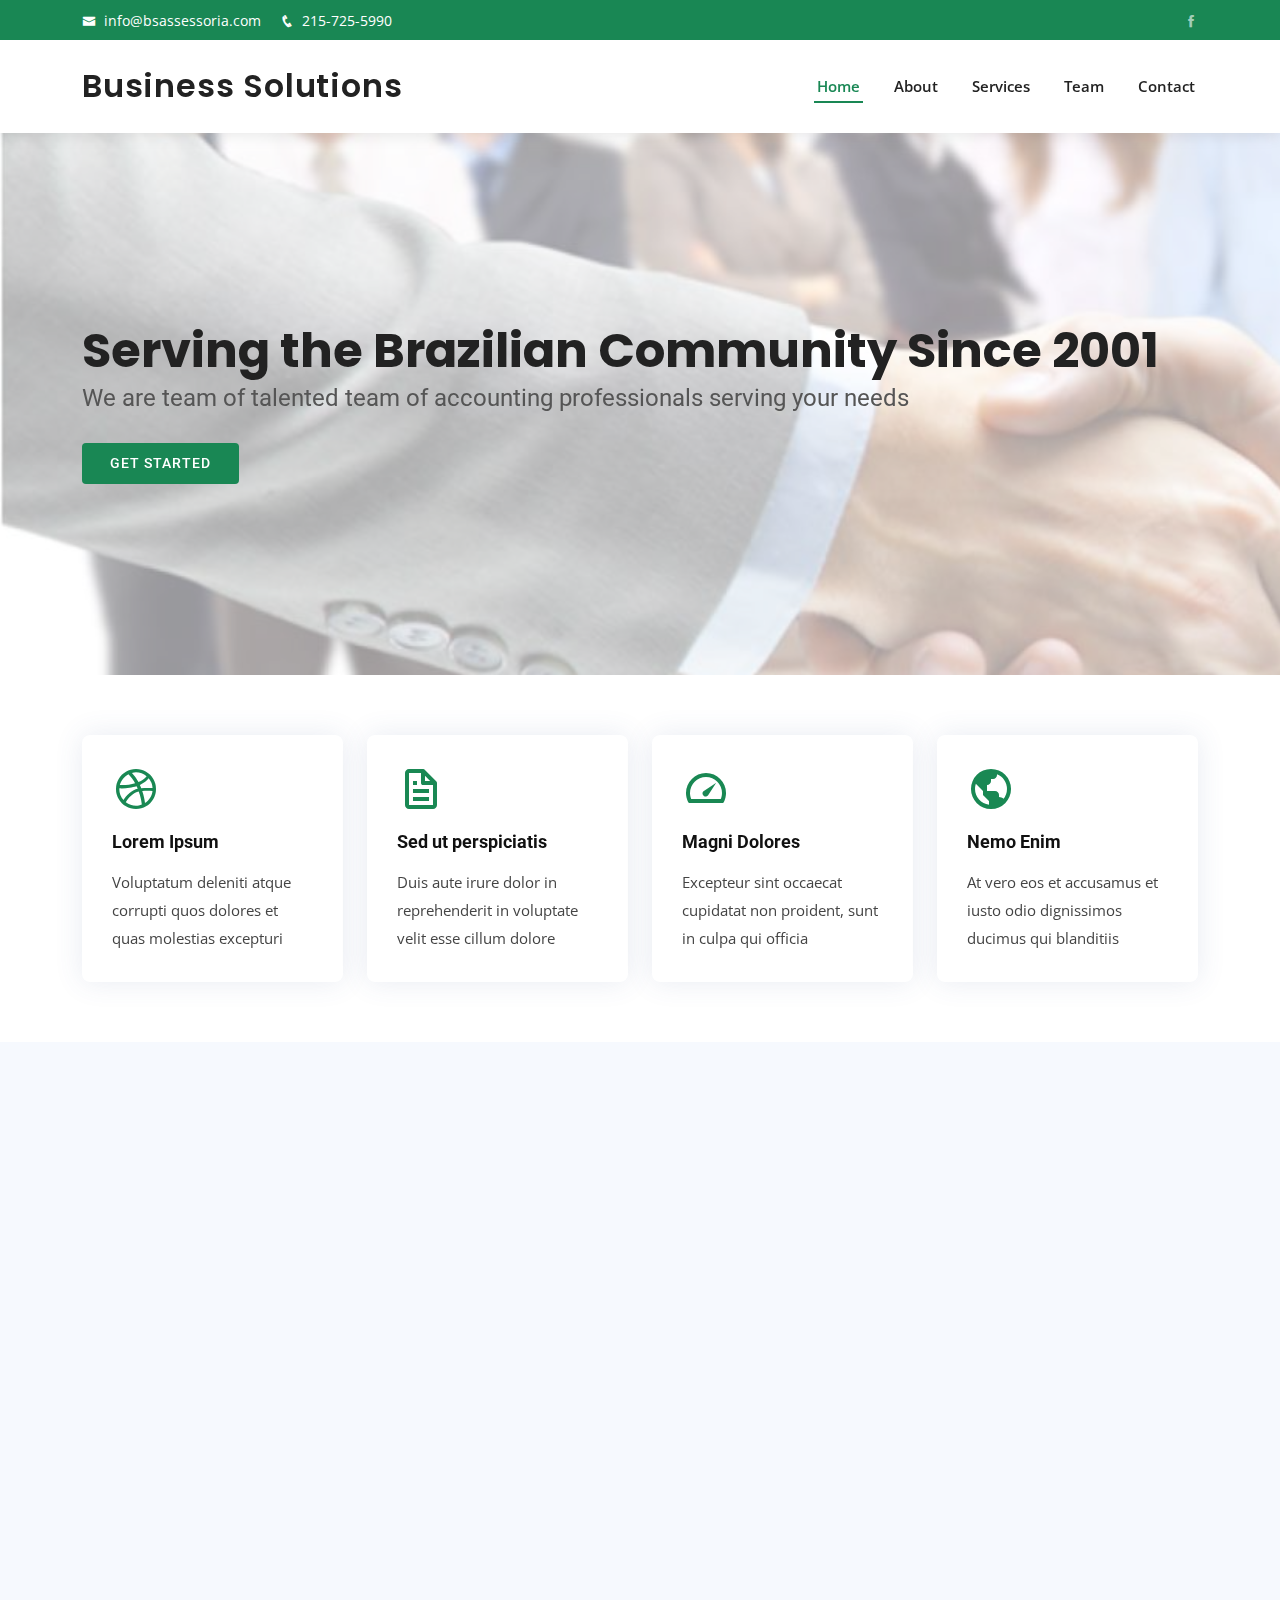
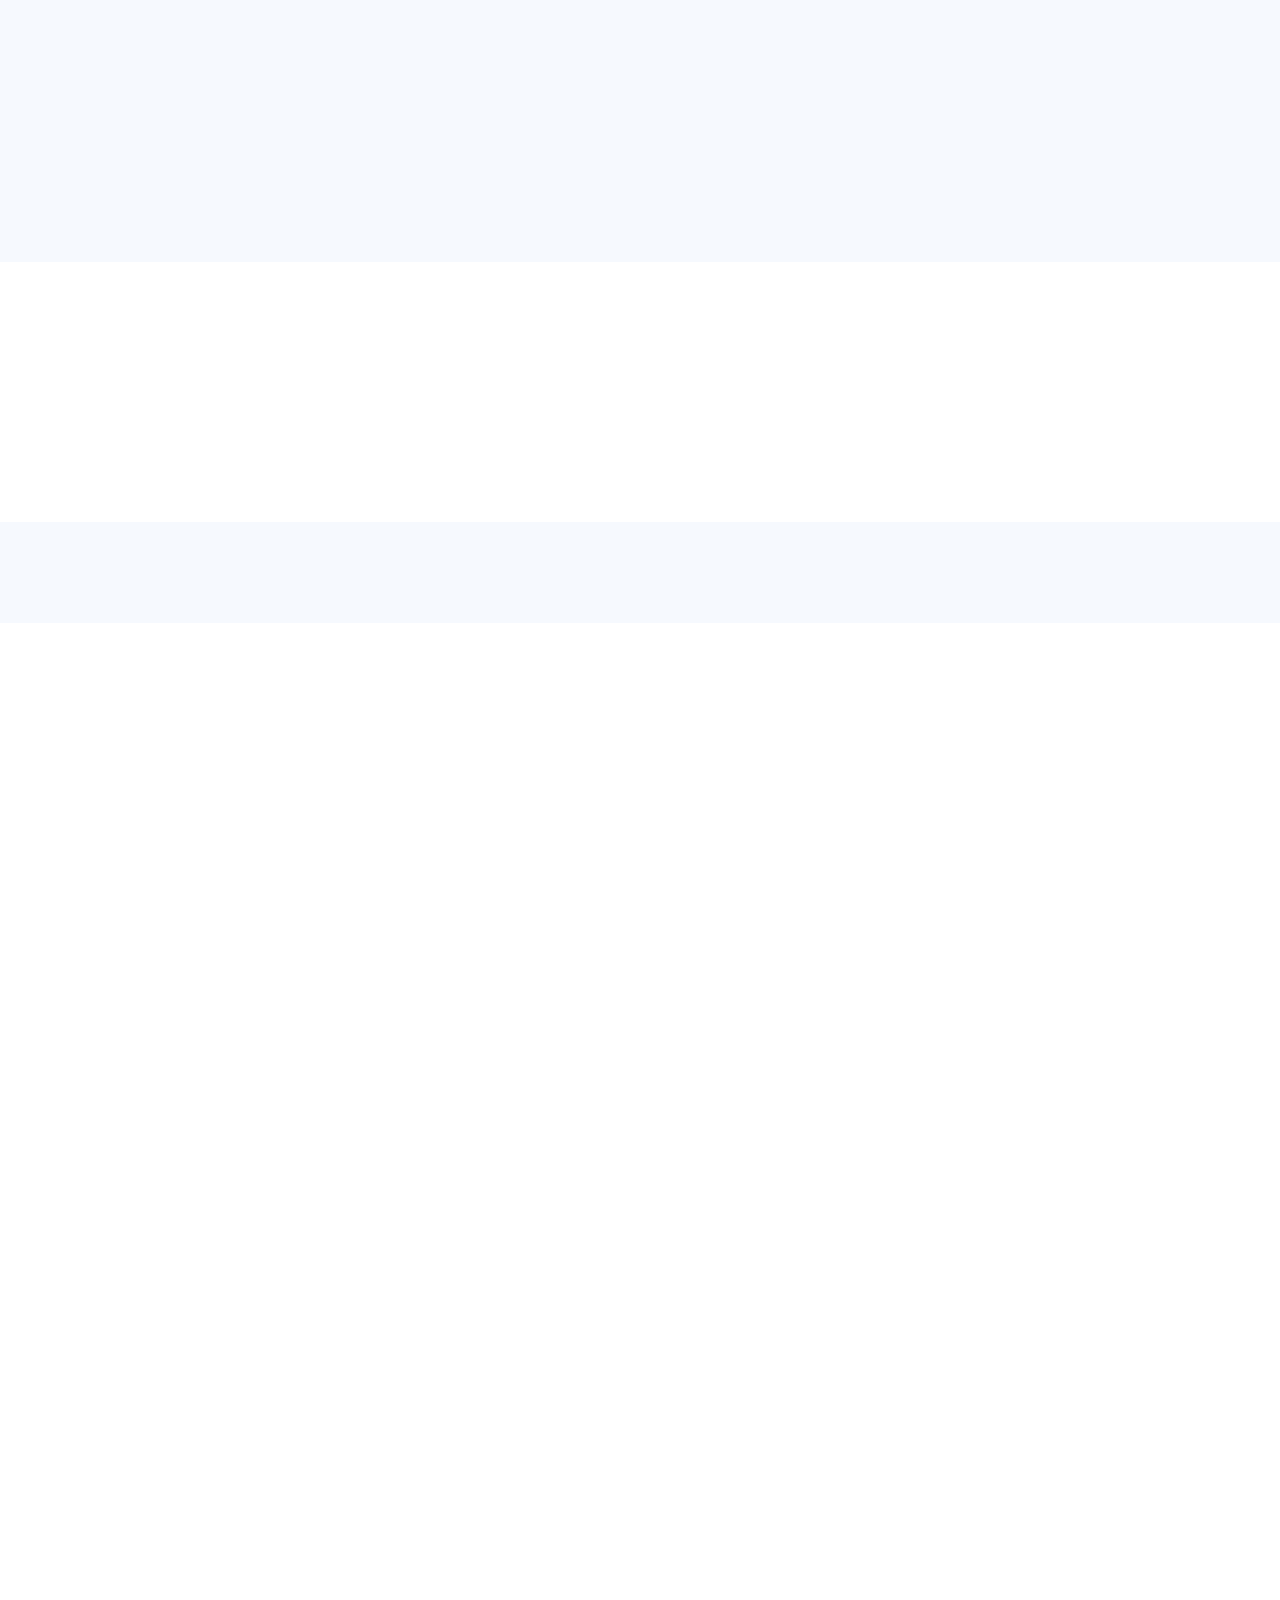
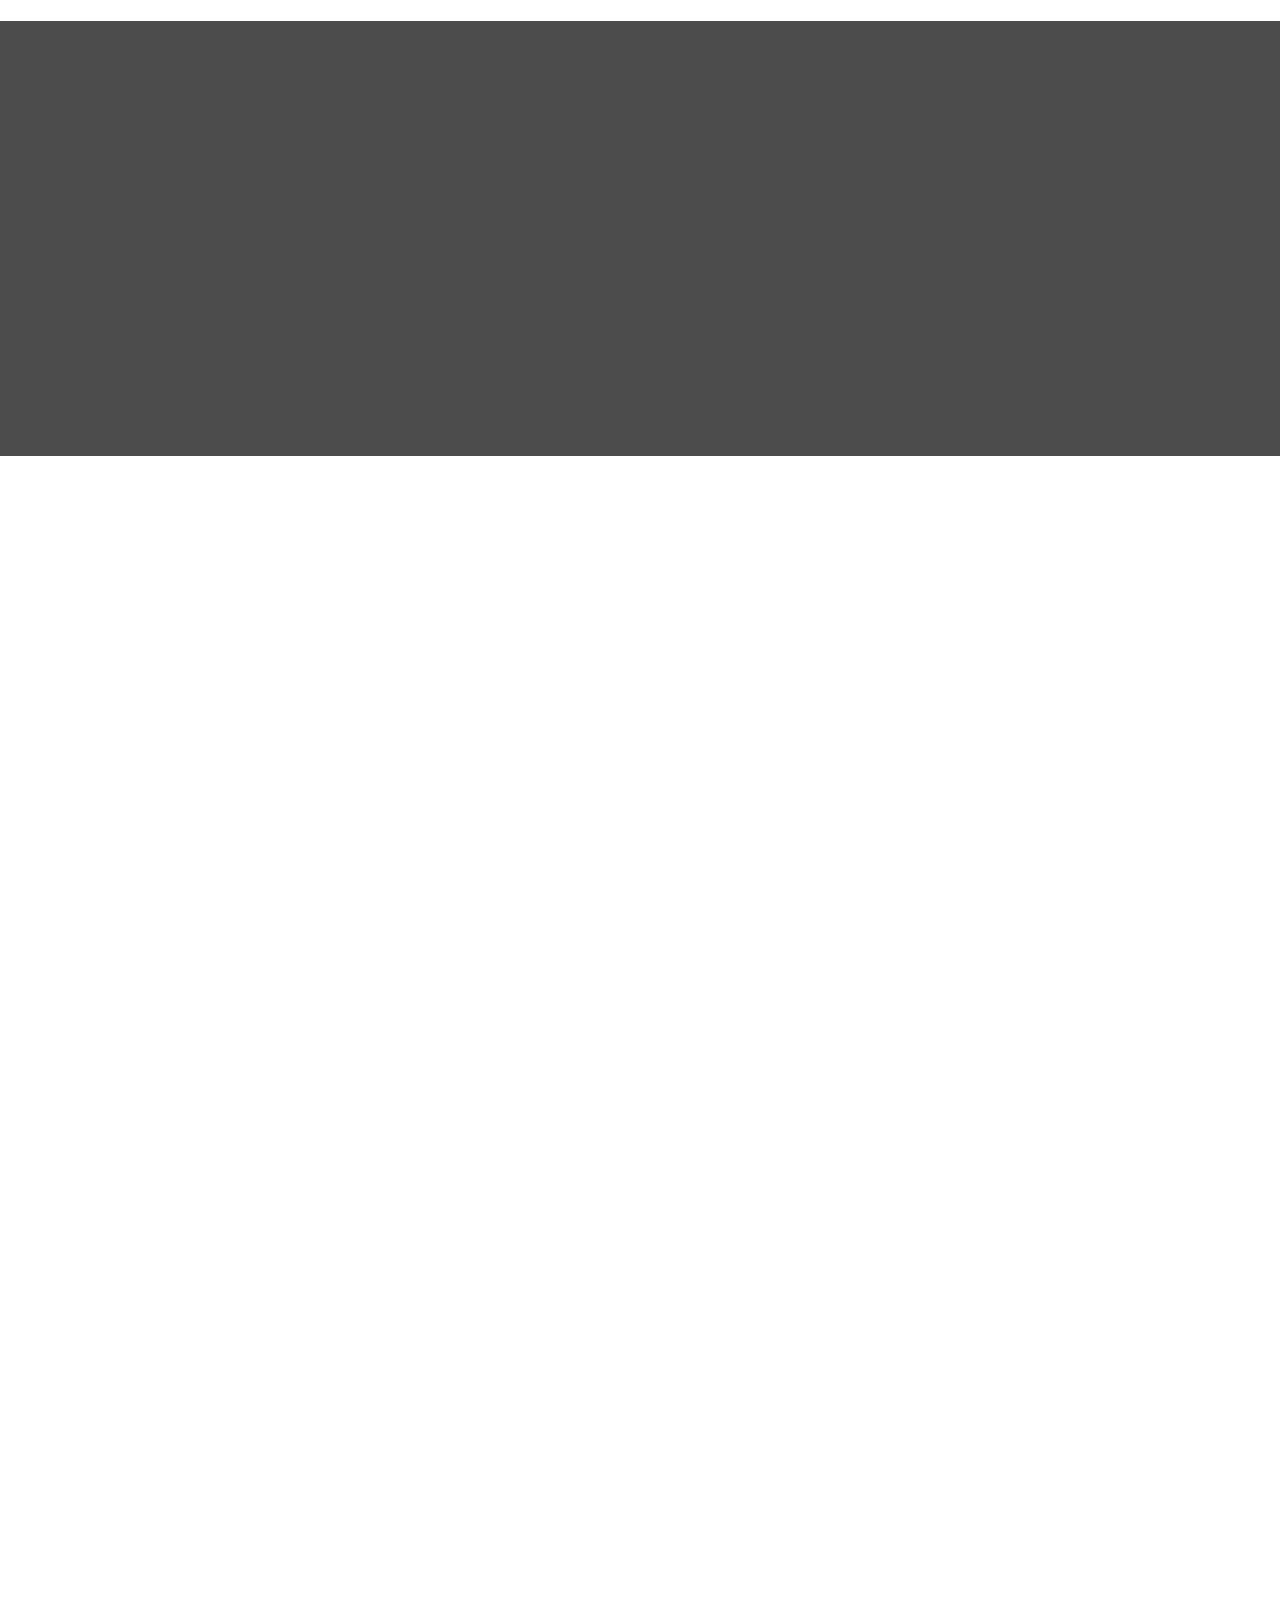
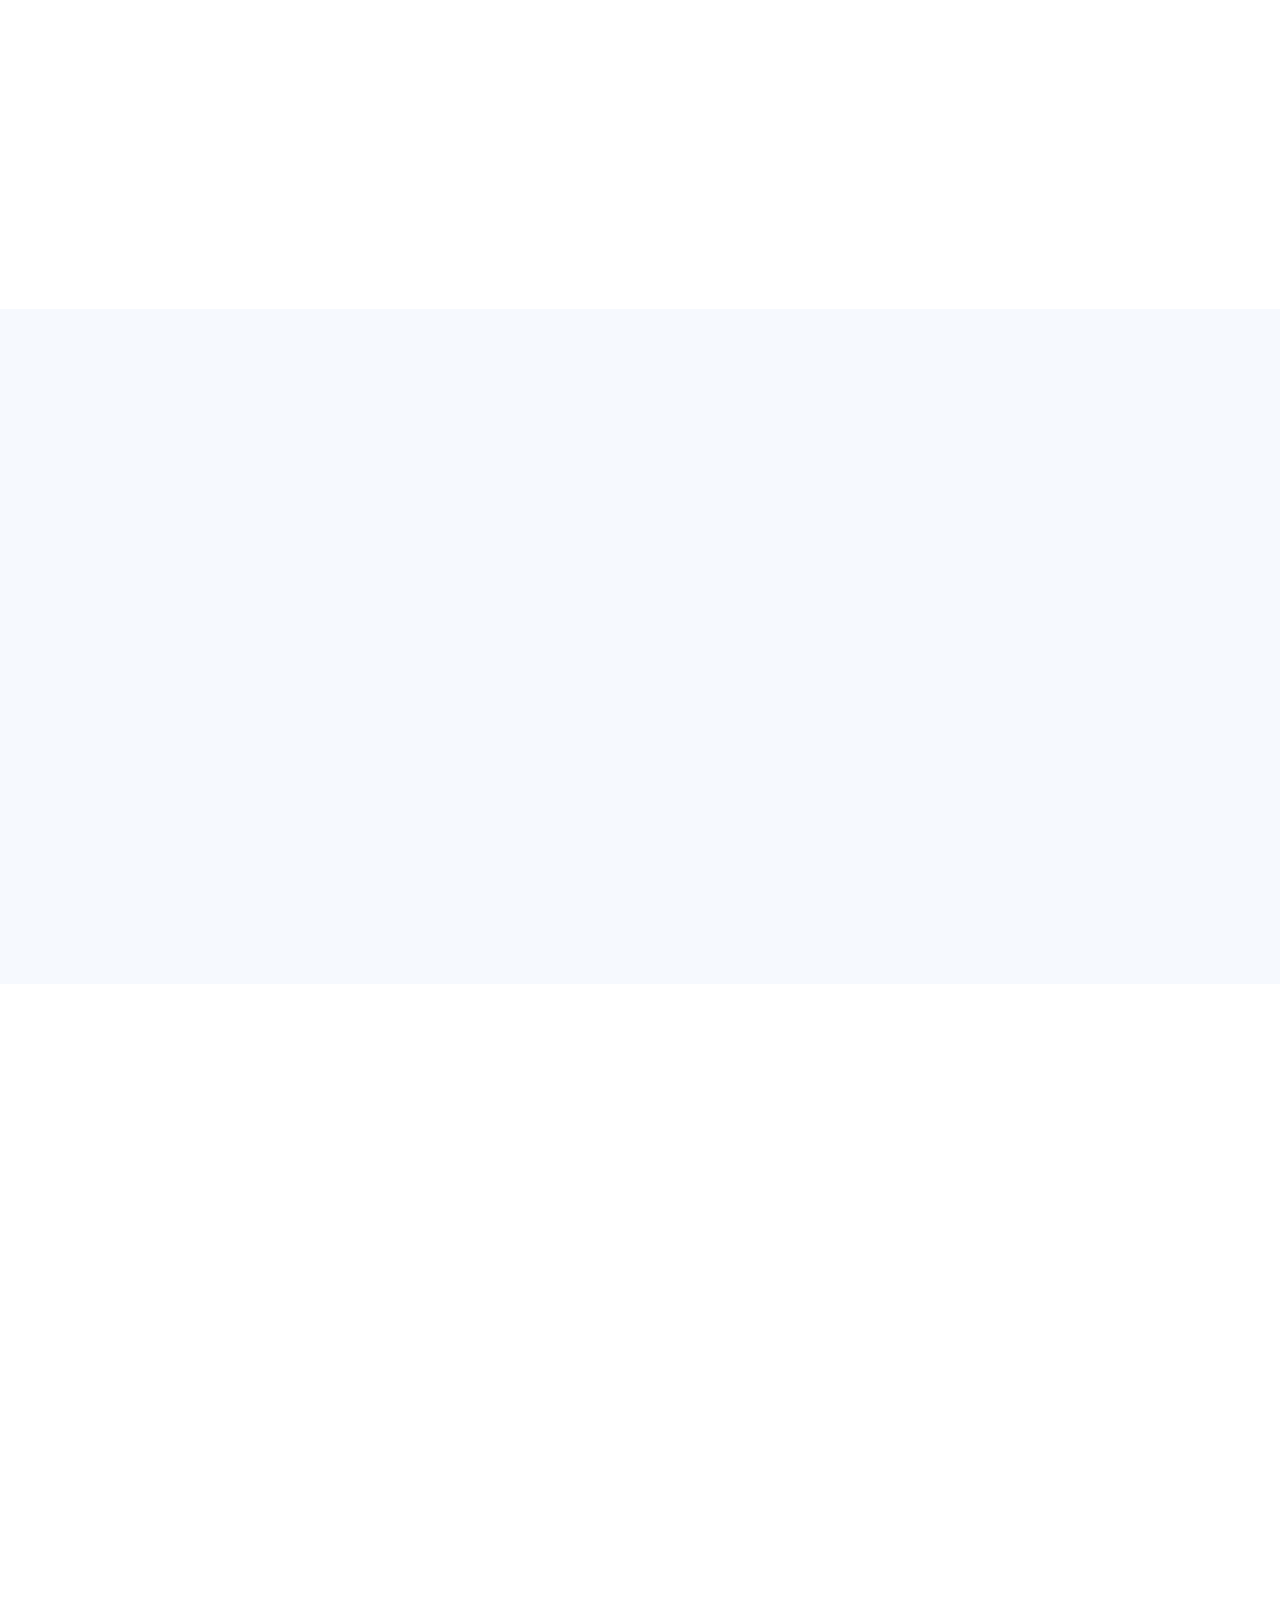
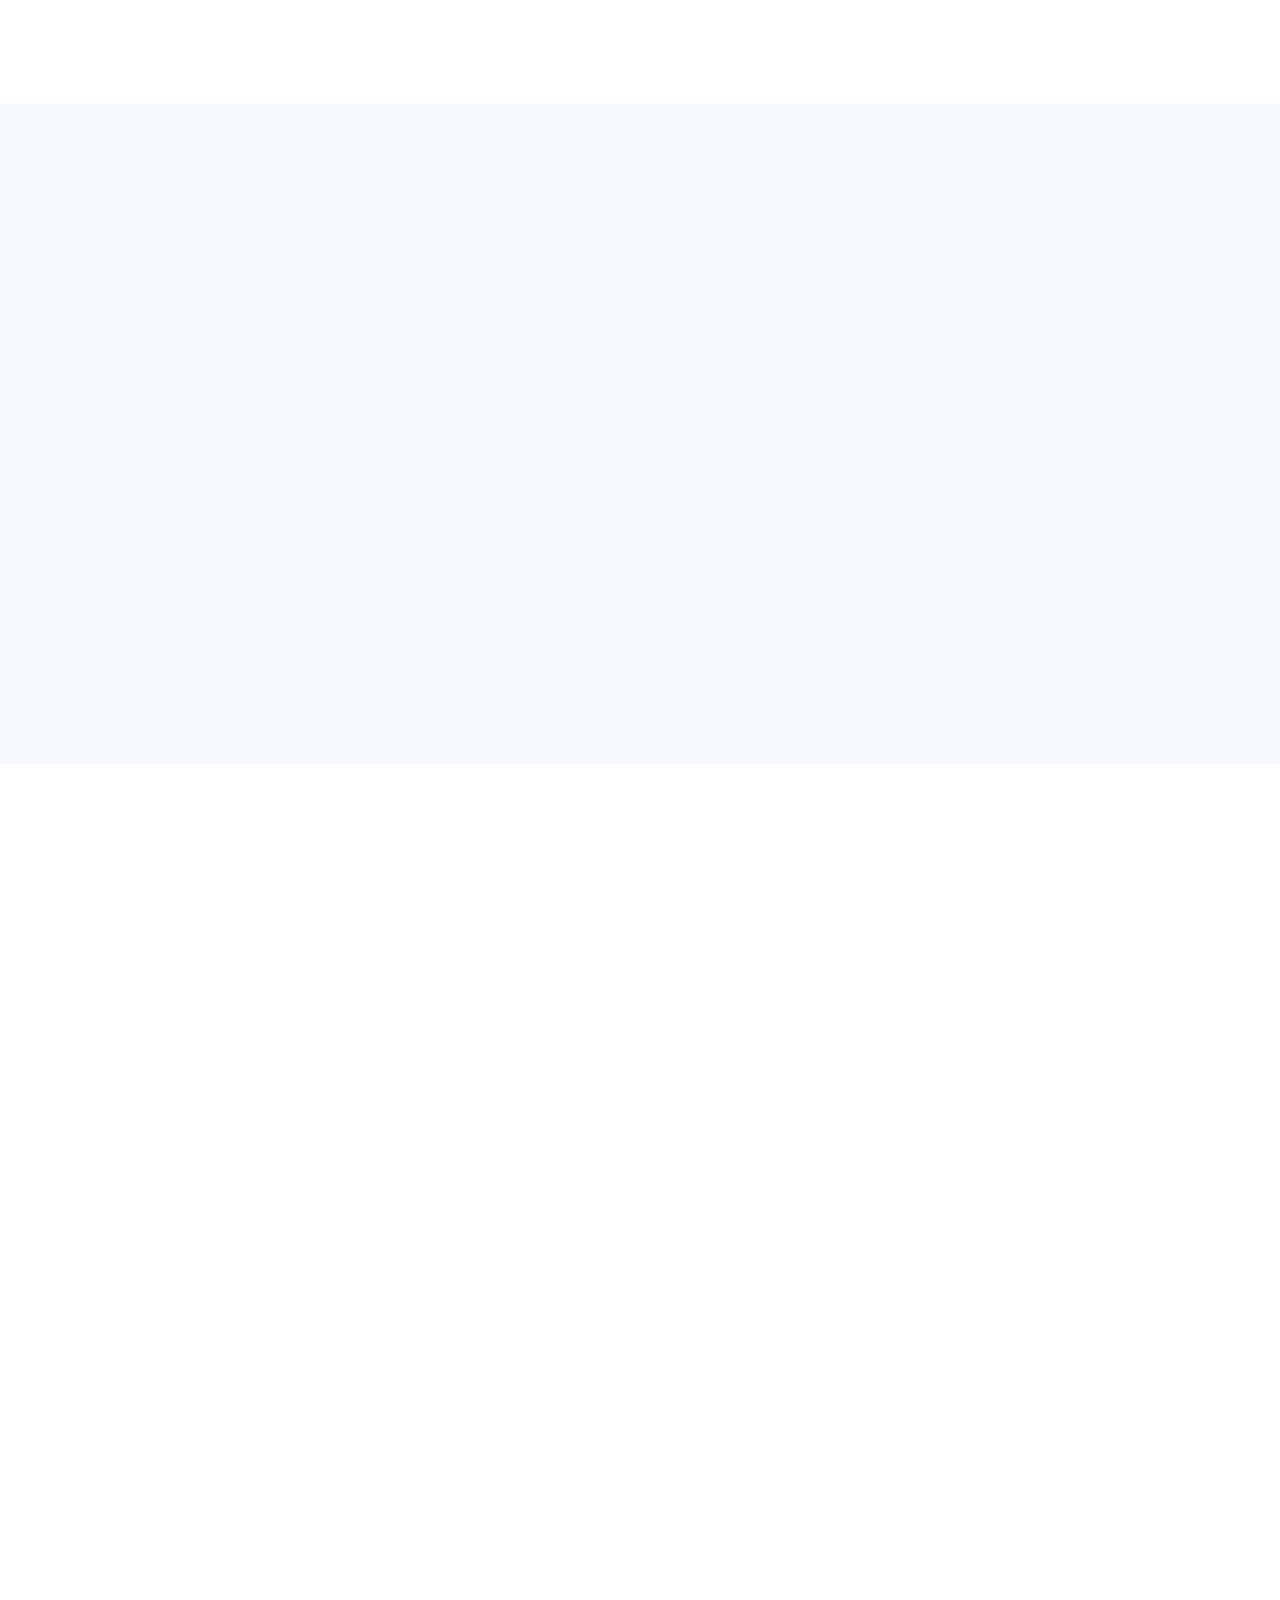
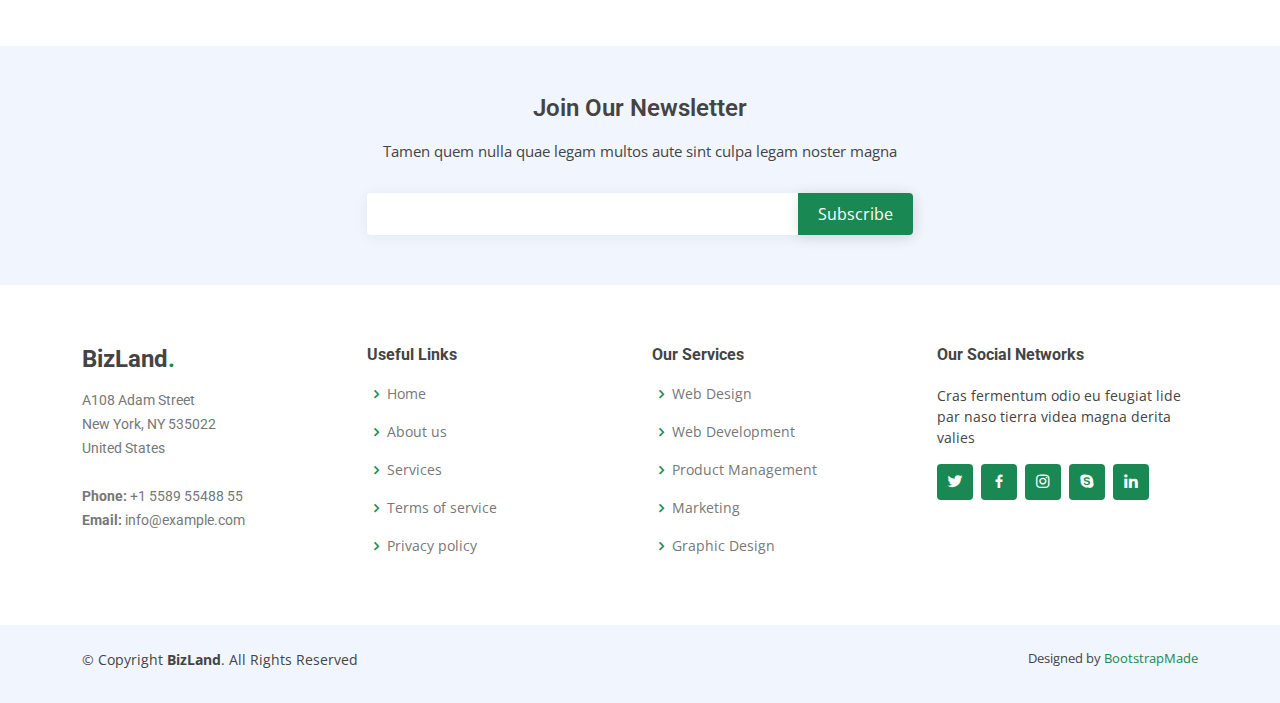
==== src/main/resources/index.html @ 4876a486 "addding mroe team images" ====
<!DOCTYPE html>
<html lang="en">

<head>
  <meta charset="utf-8">
  <meta content="width=device-width, initial-scale=1.0" name="viewport">

  <title>BizLand Bootstrap Template - Index</title>
  <meta content="" name="description">
  <meta content="" name="keywords">

  <!-- Favicons -->
  <link href="assets/img/favicon.png" rel="icon">
  <link href="assets/img/apple-touch-icon.png" rel="apple-touch-icon">

  <!-- Google Fonts -->
  <link href="https://fonts.googleapis.com/css?family=Open+Sans:300,300i,400,400i,600,600i,700,700i|Roboto:300,300i,400,400i,500,500i,600,600i,700,700i|Poppins:300,300i,400,400i,500,500i,600,600i,700,700i" rel="stylesheet">

  <!-- Vendor CSS Files -->
  <link href="assets/vendor/bootstrap/css/bootstrap.min.css" rel="stylesheet">
  <link href="assets/vendor/icofont/icofont.min.css" rel="stylesheet">
  <link href="assets/vendor/boxicons/css/boxicons.min.css" rel="stylesheet">
  <link href="assets/vendor/owl.carousel/assets/owl.carousel.min.css" rel="stylesheet">
  <link href="assets/vendor/venobox/venobox.css" rel="stylesheet">
  <link href="assets/vendor/aos/aos.css" rel="stylesheet">

  <!-- Template Main CSS File -->
  <link href="assets/css/style.css" rel="stylesheet">

  <!-- =======================================================
  * Template Name: BizLand - v2.0.3
  * Template URL: https://bootstrapmade.com/bizland-bootstrap-business-template/
  * Author: BootstrapMade.com
  * License: https://bootstrapmade.com/license/
  ======================================================== -->
</head>

<body>

  <!-- ======= Top Bar ======= -->
  <div id="topbar" class="d-none d-lg-flex align-items-center fixed-top bg-success">
    <div class="container d-flex">
      <div class="contact-info me-auto">
        <i class="icofont-envelope"></i> <a href="mailto:info@bsassessoria.com">info@bsassessoria.com</a>
        <i class="icofont-phone"></i> 215-725-5990
      </div>
      <div class="social-links">
        <a href="https://www.facebook.com/businesssolutionsassessoriainc/" class="facebook"><i class="icofont-facebook"></i></a>
      </div>
    </div>
  </div>

  <!-- ======= Header ======= -->
  <header id="header" class="fixed-top">
    <div class="container d-flex align-items-center">

      <h1 class="logo me-auto"><a href="index.html">Business Solutions</a></h1>
      <!-- Uncomment below if you prefer to use an image logo -->
      <!-- <a href="index.html" class="logo me-auto"><img src="assets/img/logo.png" alt=""></a>-->

      <nav class="nav-menu d-none d-lg-block">
        <ul>
          <li class="active"><a href="index.html">Home</a></li>
          <li><a href="#about">About</a></li>
          <li><a href="#services">Services</a></li>
          <li><a href="#team">Team</a></li>
<!--          <li class="drop-down"><a href="">Drop Down</a>-->
<!--            <ul>-->
<!--              <li><a href="#">Drop Down 1</a></li>-->
<!--              <li class="drop-down"><a href="#">Deep Drop Down</a>-->
<!--                <ul>-->
<!--                  <li><a href="#">Deep Drop Down 1</a></li>-->
<!--                  <li><a href="#">Deep Drop Down 2</a></li>-->
<!--                  <li><a href="#">Deep Drop Down 3</a></li>-->
<!--                  <li><a href="#">Deep Drop Down 4</a></li>-->
<!--                  <li><a href="#">Deep Drop Down 5</a></li>-->
<!--                </ul>-->
<!--              </li>-->
<!--              <li><a href="#">Drop Down 2</a></li>-->
<!--              <li><a href="#">Drop Down 3</a></li>-->
<!--              <li><a href="#">Drop Down 4</a></li>-->
<!--            </ul>-->
<!--          </li>-->
          <li><a href="#contact">Contact</a></li>
          </ul>
      </nav><!-- .nav-menu -->

    </div>
  </header><!-- End Header -->

  <!-- ======= Hero Section ======= -->
  <section id="hero" class="d-flex align-items-center">
    <div class="container" data-aos="zoom-out" data-aos-delay="100">
      <h1>Serving the Brazilian Community Since 2001
      </h1>
      <h2>We are team of talented team of accounting professionals serving your needs</h2>
      <div class="d-flex">
        <a href="#about" class="btn-get-started scrollto">Get Started</a>
<!--        <a href="https://www.youtube.com/watch?v=jDDaplaOz7Q" class="venobox btn-watch-video" data-vbtype="video" data-autoplay="true"> Watch Video <i class="icofont-play-alt-2"></i></a>-->
      </div>
    </div>
  </section><!-- End Hero -->

  <main id="main">

    <!-- ======= Featured Services Section ======= -->
    <section id="featured-services" class="featured-services">
      <div class="container" data-aos="fade-up">

        <div class="row">
          <div class="col-md-6 col-lg-3 d-flex align-items-stretch mb-5 mb-lg-0">
            <div class="icon-box" data-aos="fade-up" data-aos-delay="100">
              <div class="icon"><i class="bx bxl-dribbble"></i></div>
              <h4 class="title"><a href="">Lorem Ipsum</a></h4>
              <p class="description">Voluptatum deleniti atque corrupti quos dolores et quas molestias excepturi</p>
            </div>
          </div>

          <div class="col-md-6 col-lg-3 d-flex align-items-stretch mb-5 mb-lg-0">
            <div class="icon-box" data-aos="fade-up" data-aos-delay="200">
              <div class="icon"><i class="bx bx-file"></i></div>
              <h4 class="title"><a href="">Sed ut perspiciatis</a></h4>
              <p class="description">Duis aute irure dolor in reprehenderit in voluptate velit esse cillum dolore</p>
            </div>
          </div>

          <div class="col-md-6 col-lg-3 d-flex align-items-stretch mb-5 mb-lg-0">
            <div class="icon-box" data-aos="fade-up" data-aos-delay="300">
              <div class="icon"><i class="bx bx-tachometer"></i></div>
              <h4 class="title"><a href="">Magni Dolores</a></h4>
              <p class="description">Excepteur sint occaecat cupidatat non proident, sunt in culpa qui officia</p>
            </div>
          </div>

          <div class="col-md-6 col-lg-3 d-flex align-items-stretch mb-5 mb-lg-0">
            <div class="icon-box" data-aos="fade-up" data-aos-delay="400">
              <div class="icon"><i class="bx bx-world"></i></div>
              <h4 class="title"><a href="">Nemo Enim</a></h4>
              <p class="description">At vero eos et accusamus et iusto odio dignissimos ducimus qui blanditiis</p>
            </div>
          </div>

        </div>

      </div>
    </section><!-- End Featured Services Section -->

    <!-- ======= About Section ======= -->
    <section id="about" class="about section-bg">
      <div class="container" data-aos="fade-up">

        <div class="section-title">
          <h2>About</h2>
          <h3>Find Out More <span>About Us</span></h3>
          <p>Ut possimus qui ut temporibus culpa velit eveniet modi omnis est adipisci expedita at voluptas atque vitae autem.</p>
        </div>

        <div class="row">
          <div class="col-lg-6" data-aos="fade-right" data-aos-delay="100">
            <img src="assets/img/about.jpg" class="img-fluid" alt="">
          </div>
          <div class="col-lg-6 pt-4 pt-lg-0 content d-flex flex-column justify-content-center" data-aos="fade-up" data-aos-delay="100">
            <h3>Voluptatem dignissimos provident quasi corporis voluptates sit assumenda.</h3>
            <p class="font-italic">
              Lorem ipsum dolor sit amet, consectetur adipiscing elit, sed do eiusmod tempor incididunt ut labore et dolore
              magna aliqua.
            </p>
            <ul>
              <li>
                <i class="bx bx-store-alt"></i>
                <div>
                  <h5>Ullamco laboris nisi ut aliquip consequat</h5>
                  <p>Magni facilis facilis repellendus cum excepturi quaerat praesentium libre trade</p>
                </div>
              </li>
              <li>
                <i class="bx bx-images"></i>
                <div>
                  <h5>Magnam soluta odio exercitationem reprehenderi</h5>
                  <p>Quo totam dolorum at pariatur aut distinctio dolorum laudantium illo direna pasata redi</p>
                </div>
              </li>
            </ul>
            <p>
              Ullamco laboris nisi ut aliquip ex ea commodo consequat. Duis aute irure dolor in reprehenderit in voluptate
              velit esse cillum dolore eu fugiat nulla pariatur. Excepteur sint occaecat cupidatat non proident, sunt in
              culpa qui officia deserunt mollit anim id est laborum
            </p>
          </div>
        </div>

      </div>
    </section><!-- End About Section -->

    <!-- ======= Counts Section ======= -->
    <section id="counts" class="counts">
      <div class="container" data-aos="fade-up">

        <div class="row">

          <div class="col-lg-3 col-md-6">
            <div class="count-box">
              <i class="icofont-simple-smile"></i>
              <span data-toggle="counter-up">232</span>
              <p>Happy Clients</p>
            </div>
          </div>

          <div class="col-lg-3 col-md-6 mt-5 mt-md-0">
            <div class="count-box">
              <i class="icofont-document-folder"></i>
              <span data-toggle="counter-up">521</span>
              <p>Projects</p>
            </div>
          </div>

          <div class="col-lg-3 col-md-6 mt-5 mt-lg-0">
            <div class="count-box">
              <i class="icofont-live-support"></i>
              <span data-toggle="counter-up">1,463</span>
              <p>Hours Of Support</p>
            </div>
          </div>

          <div class="col-lg-3 col-md-6 mt-5 mt-lg-0">
            <div class="count-box">
              <i class="icofont-users-alt-5"></i>
              <span data-toggle="counter-up">15</span>
              <p>Hard Workers</p>
            </div>
          </div>

        </div>

      </div>
    </section><!-- End Counts Section -->

    <!-- ======= Clients Section ======= -->
    <section id="clients" class="clients section-bg">
      <div class="container" data-aos="zoom-in">

        <div class="row">

          <div class="col-lg-2 col-md-4 col-6 d-flex align-items-center justify-content-center">
            <img src="assets/img/clients/client-1.png" class="img-fluid" alt="">
          </div>

          <div class="col-lg-2 col-md-4 col-6 d-flex align-items-center justify-content-center">
            <img src="assets/img/clients/client-2.png" class="img-fluid" alt="">
          </div>

          <div class="col-lg-2 col-md-4 col-6 d-flex align-items-center justify-content-center">
            <img src="assets/img/clients/client-3.png" class="img-fluid" alt="">
          </div>

          <div class="col-lg-2 col-md-4 col-6 d-flex align-items-center justify-content-center">
            <img src="assets/img/clients/client-4.png" class="img-fluid" alt="">
          </div>

          <div class="col-lg-2 col-md-4 col-6 d-flex align-items-center justify-content-center">
            <img src="assets/img/clients/client-5.png" class="img-fluid" alt="">
          </div>

          <div class="col-lg-2 col-md-4 col-6 d-flex align-items-center justify-content-center">
            <img src="assets/img/clients/client-6.png" class="img-fluid" alt="">
          </div>

        </div>

      </div>
    </section><!-- End Clients Section -->

    <!-- ======= Services Section ======= -->
    <section id="services" class="services">
      <div class="container" data-aos="fade-up">

        <div class="section-title">
          <h2>Services</h2>
          <h3>Check our <span>Services</span></h3>
          <p>Ut possimus qui ut temporibus culpa velit eveniet modi omnis est adipisci expedita at voluptas atque vitae autem.</p>
        </div>

        <div class="row">
          <div class="col-lg-4 col-md-6 d-flex align-items-stretch" data-aos="zoom-in" data-aos-delay="100">
            <div class="icon-box">
              <div class="icon"><i class="bx bxl-dribbble"></i></div>
              <h4><a href="">Lorem Ipsum</a></h4>
              <p>Voluptatum deleniti atque corrupti quos dolores et quas molestias excepturi</p>
            </div>
          </div>

          <div class="col-lg-4 col-md-6 d-flex align-items-stretch mt-4 mt-md-0" data-aos="zoom-in" data-aos-delay="200">
            <div class="icon-box">
              <div class="icon"><i class="bx bx-file"></i></div>
              <h4><a href="">Sed ut perspiciatis</a></h4>
              <p>Duis aute irure dolor in reprehenderit in voluptate velit esse cillum dolore</p>
            </div>
          </div>

          <div class="col-lg-4 col-md-6 d-flex align-items-stretch mt-4 mt-lg-0" data-aos="zoom-in" data-aos-delay="300">
            <div class="icon-box">
              <div class="icon"><i class="bx bx-tachometer"></i></div>
              <h4><a href="">Magni Dolores</a></h4>
              <p>Excepteur sint occaecat cupidatat non proident, sunt in culpa qui officia</p>
            </div>
          </div>

          <div class="col-lg-4 col-md-6 d-flex align-items-stretch mt-4" data-aos="zoom-in" data-aos-delay="100">
            <div class="icon-box">
              <div class="icon"><i class="bx bx-world"></i></div>
              <h4><a href="">Nemo Enim</a></h4>
              <p>At vero eos et accusamus et iusto odio dignissimos ducimus qui blanditiis</p>
            </div>
          </div>

          <div class="col-lg-4 col-md-6 d-flex align-items-stretch mt-4" data-aos="zoom-in" data-aos-delay="200">
            <div class="icon-box">
              <div class="icon"><i class="bx bx-slideshow"></i></div>
              <h4><a href="">Dele cardo</a></h4>
              <p>Quis consequatur saepe eligendi voluptatem consequatur dolor consequuntur</p>
            </div>
          </div>

          <div class="col-lg-4 col-md-6 d-flex align-items-stretch mt-4" data-aos="zoom-in" data-aos-delay="300">
            <div class="icon-box">
              <div class="icon"><i class="bx bx-arch"></i></div>
              <h4><a href="">Divera don</a></h4>
              <p>Modi nostrum vel laborum. Porro fugit error sit minus sapiente sit aspernatur</p>
            </div>
          </div>

        </div>

      </div>
    </section><!-- End Services Section -->

    <!-- ======= Testimonials Section ======= -->
    <section id="testimonials" class="testimonials">
      <div class="container" data-aos="zoom-in">

        <div class="owl-carousel testimonials-carousel">

          <div class="testimonial-item">
            <img src="assets/img/testimonials/testimonials-1.jpg" class="testimonial-img" alt="">
            <h3>Saul Goodman</h3>
            <h4>Ceo &amp; Founder</h4>
            <p>
              <i class="bx bxs-quote-alt-left quote-icon-left"></i>
              Proin iaculis purus consequat sem cure digni ssim donec porttitora entum suscipit rhoncus. Accusantium quam, ultricies eget id, aliquam eget nibh et. Maecen aliquam, risus at semper.
              <i class="bx bxs-quote-alt-right quote-icon-right"></i>
            </p>
          </div>

          <div class="testimonial-item">
            <img src="assets/img/testimonials/testimonials-2.jpg" class="testimonial-img" alt="">
            <h3>Sara Wilsson</h3>
            <h4>Designer</h4>
            <p>
              <i class="bx bxs-quote-alt-left quote-icon-left"></i>
              Export tempor illum tamen malis malis eram quae irure esse labore quem cillum quid cillum eram malis quorum velit fore eram velit sunt aliqua noster fugiat irure amet legam anim culpa.
              <i class="bx bxs-quote-alt-right quote-icon-right"></i>
            </p>
          </div>

          <div class="testimonial-item">
            <img src="assets/img/testimonials/testimonials-3.jpg" class="testimonial-img" alt="">
            <h3>Jena Karlis</h3>
            <h4>Store Owner</h4>
            <p>
              <i class="bx bxs-quote-alt-left quote-icon-left"></i>
              Enim nisi quem export duis labore cillum quae magna enim sint quorum nulla quem veniam duis minim tempor labore quem eram duis noster aute amet eram fore quis sint minim.
              <i class="bx bxs-quote-alt-right quote-icon-right"></i>
            </p>
          </div>

          <div class="testimonial-item">
            <img src="assets/img/testimonials/testimonials-4.jpg" class="testimonial-img" alt="">
            <h3>Matt Brandon</h3>
            <h4>Freelancer</h4>
            <p>
              <i class="bx bxs-quote-alt-left quote-icon-left"></i>
              Fugiat enim eram quae cillum dolore dolor amet nulla culpa multos export minim fugiat minim velit minim dolor enim duis veniam ipsum anim magna sunt elit fore quem dolore labore illum veniam.
              <i class="bx bxs-quote-alt-right quote-icon-right"></i>
            </p>
          </div>

          <div class="testimonial-item">
            <img src="assets/img/testimonials/testimonials-5.jpg" class="testimonial-img" alt="">
            <h3>John Larson</h3>
            <h4>Entrepreneur</h4>
            <p>
              <i class="bx bxs-quote-alt-left quote-icon-left"></i>
              Quis quorum aliqua sint quem legam fore sunt eram irure aliqua veniam tempor noster veniam enim culpa labore duis sunt culpa nulla illum cillum fugiat legam esse veniam culpa fore nisi cillum quid.
              <i class="bx bxs-quote-alt-right quote-icon-right"></i>
            </p>
          </div>

        </div>

      </div>
    </section><!-- End Testimonials Section -->

    <!-- ======= Portfolio Section ======= -->
    <section id="portfolio" class="portfolio">
      <div class="container" data-aos="fade-up">

        <div class="section-title">
          <h2>Portfolio</h2>
          <h3>Check our <span>Portfolio</span></h3>
          <p>Ut possimus qui ut temporibus culpa velit eveniet modi omnis est adipisci expedita at voluptas atque vitae autem.</p>
        </div>

        <div class="row" data-aos="fade-up" data-aos-delay="100">
          <div class="col-lg-12 d-flex justify-content-center">
            <ul id="portfolio-flters">
              <li data-filter="*" class="filter-active">All</li>
              <li data-filter=".filter-app">App</li>
              <li data-filter=".filter-card">Card</li>
              <li data-filter=".filter-web">Web</li>
            </ul>
          </div>
        </div>

        <div class="row portfolio-container" data-aos="fade-up" data-aos-delay="200">

          <div class="col-lg-4 col-md-6 portfolio-item filter-app">
            <img src="assets/img/portfolio/portfolio-1.jpg" class="img-fluid" alt="">
            <div class="portfolio-info">
              <h4>App 1</h4>
              <p>App</p>
              <a href="assets/img/portfolio/portfolio-1.jpg" data-gall="portfolioGallery" class="venobox preview-link" title="App 1"><i class="bx bx-plus"></i></a>
              <a href="portfolio-details.html" class="details-link" title="More Details"><i class="bx bx-link"></i></a>
            </div>
          </div>

          <div class="col-lg-4 col-md-6 portfolio-item filter-web">
            <img src="assets/img/portfolio/portfolio-2.jpg" class="img-fluid" alt="">
            <div class="portfolio-info">
              <h4>Web 3</h4>
              <p>Web</p>
              <a href="assets/img/portfolio/portfolio-2.jpg" data-gall="portfolioGallery" class="venobox preview-link" title="Web 3"><i class="bx bx-plus"></i></a>
              <a href="portfolio-details.html" class="details-link" title="More Details"><i class="bx bx-link"></i></a>
            </div>
          </div>

          <div class="col-lg-4 col-md-6 portfolio-item filter-app">
            <img src="assets/img/portfolio/portfolio-3.jpg" class="img-fluid" alt="">
            <div class="portfolio-info">
              <h4>App 2</h4>
              <p>App</p>
              <a href="assets/img/portfolio/portfolio-3.jpg" data-gall="portfolioGallery" class="venobox preview-link" title="App 2"><i class="bx bx-plus"></i></a>
              <a href="portfolio-details.html" class="details-link" title="More Details"><i class="bx bx-link"></i></a>
            </div>
          </div>

          <div class="col-lg-4 col-md-6 portfolio-item filter-card">
            <img src="assets/img/portfolio/portfolio-4.jpg" class="img-fluid" alt="">
            <div class="portfolio-info">
              <h4>Card 2</h4>
              <p>Card</p>
              <a href="assets/img/portfolio/portfolio-4.jpg" data-gall="portfolioGallery" class="venobox preview-link" title="Card 2"><i class="bx bx-plus"></i></a>
              <a href="portfolio-details.html" class="details-link" title="More Details"><i class="bx bx-link"></i></a>
            </div>
          </div>

          <div class="col-lg-4 col-md-6 portfolio-item filter-web">
            <img src="assets/img/portfolio/portfolio-5.jpg" class="img-fluid" alt="">
            <div class="portfolio-info">
              <h4>Web 2</h4>
              <p>Web</p>
              <a href="assets/img/portfolio/portfolio-5.jpg" data-gall="portfolioGallery" class="venobox preview-link" title="Web 2"><i class="bx bx-plus"></i></a>
              <a href="portfolio-details.html" class="details-link" title="More Details"><i class="bx bx-link"></i></a>
            </div>
          </div>

          <div class="col-lg-4 col-md-6 portfolio-item filter-app">
            <img src="assets/img/portfolio/portfolio-6.jpg" class="img-fluid" alt="">
            <div class="portfolio-info">
              <h4>App 3</h4>
              <p>App</p>
              <a href="assets/img/portfolio/portfolio-6.jpg" data-gall="portfolioGallery" class="venobox preview-link" title="App 3"><i class="bx bx-plus"></i></a>
              <a href="portfolio-details.html" class="details-link" title="More Details"><i class="bx bx-link"></i></a>
            </div>
          </div>

          <div class="col-lg-4 col-md-6 portfolio-item filter-card">
            <img src="assets/img/portfolio/portfolio-7.jpg" class="img-fluid" alt="">
            <div class="portfolio-info">
              <h4>Card 1</h4>
              <p>Card</p>
              <a href="assets/img/portfolio/portfolio-7.jpg" data-gall="portfolioGallery" class="venobox preview-link" title="Card 1"><i class="bx bx-plus"></i></a>
              <a href="portfolio-details.html" class="details-link" title="More Details"><i class="bx bx-link"></i></a>
            </div>
          </div>

          <div class="col-lg-4 col-md-6 portfolio-item filter-card">
            <img src="assets/img/portfolio/portfolio-8.jpg" class="img-fluid" alt="">
            <div class="portfolio-info">
              <h4>Card 3</h4>
              <p>Card</p>
              <a href="assets/img/portfolio/portfolio-8.jpg" data-gall="portfolioGallery" class="venobox preview-link" title="Card 3"><i class="bx bx-plus"></i></a>
              <a href="portfolio-details.html" class="details-link" title="More Details"><i class="bx bx-link"></i></a>
            </div>
          </div>

          <div class="col-lg-4 col-md-6 portfolio-item filter-web">
            <img src="assets/img/portfolio/portfolio-9.jpg" class="img-fluid" alt="">
            <div class="portfolio-info">
              <h4>Web 3</h4>
              <p>Web</p>
              <a href="assets/img/portfolio/portfolio-9.jpg" data-gall="portfolioGallery" class="venobox preview-link" title="Web 3"><i class="bx bx-plus"></i></a>
              <a href="portfolio-details.html" class="details-link" title="More Details"><i class="bx bx-link"></i></a>
            </div>
          </div>

        </div>

      </div>
    </section><!-- End Portfolio Section -->

    <!-- ======= Team Section ======= -->
    <section id="team" class="team section-bg">
      <div class="container" data-aos="fade-up">

        <div class="section-title">
          <h2>Team</h2>
          <h3>Our Hardworking <span>Team</span></h3>
          <p>Ut possimus qui ut temporibus culpa velit eveniet modi omnis est adipisci expedita at voluptas atque vitae autem.</p>
        </div>

        <div class="row">

          <div class="col-lg-3 col-md-6 d-flex align-items-stretch" data-aos="fade-up" data-aos-delay="100">
            <div class="member">
              <div class="member-img">
                <img src="assets/img/team/mom.jpg" class="img-fluid" alt="" style="width:100%;max-height:600px;">
                <div class="social">
                  <a href=""><i class="icofont-twitter"></i></a>
                  <a href=""><i class="icofont-facebook"></i></a>
                  <a href=""><i class="icofont-instagram"></i></a>
                  <a href=""><i class="icofont-linkedin"></i></a>
                </div>
              </div>
              <div class="member-info">
                <h4>Sandra Brant-Stec</h4>
                <span>Chief Executive Officer</span>
              </div>
            </div>
          </div>

          <div class="col-lg-3 col-md-6 d-flex align-items-stretch" data-aos="fade-up" data-aos-delay="200">
            <div class="member">
              <div class="member-img">
                <img src="assets/img/team/paul.jpg" class="img-fluid" alt="">
                <div class="social">
                  <a href=""><i class="icofont-twitter"></i></a>
                  <a href=""><i class="icofont-facebook"></i></a>
                  <a href=""><i class="icofont-instagram"></i></a>
                  <a href=""><i class="icofont-linkedin"></i></a>
                </div>
              </div>
              <div class="member-info">
                <h4>Paul Schaidt</h4>
                <span>Assistant</span>
              </div>
            </div>
          </div>

          <div class="col-lg-3 col-md-6 d-flex align-items-stretch" data-aos="fade-up" data-aos-delay="300">
            <div class="member">
              <div class="member-img">
                <img src="assets/img/team/team-3.jpg" class="img-fluid" alt="">
                <div class="social">
                  <a href=""><i class="icofont-twitter"></i></a>
                  <a href=""><i class="icofont-facebook"></i></a>
                  <a href=""><i class="icofont-instagram"></i></a>
                  <a href=""><i class="icofont-linkedin"></i></a>
                </div>
              </div>
              <div class="member-info">
                <h4>William Anderson</h4>
                <span>CTO</span>
              </div>
            </div>
          </div>

          <div class="col-lg-3 col-md-6 d-flex align-items-stretch" data-aos="fade-up" data-aos-delay="400">
            <div class="member">
              <div class="member-img">
                <img src="assets/img/team/team-4.jpg" class="img-fluid" alt="">
                <div class="social">
                  <a href=""><i class="icofont-twitter"></i></a>
                  <a href=""><i class="icofont-facebook"></i></a>
                  <a href=""><i class="icofont-instagram"></i></a>
                  <a href=""><i class="icofont-linkedin"></i></a>
                </div>
              </div>
              <div class="member-info">
                <h4>Amanda Jepson</h4>
                <span>Accountant</span>
              </div>
            </div>
          </div>

        </div>

      </div>
    </section><!-- End Team Section -->

    <!-- ======= Pricing Section ======= -->
    <section id="pricing" class="pricing">
      <div class="container" data-aos="fade-up">

        <div class="section-title">
          <h2>Pricing</h2>
          <h3>Check our <span>Pricing</span></h3>
          <p>Ut possimus qui ut temporibus culpa velit eveniet modi omnis est adipisci expedita at voluptas atque vitae autem.</p>
        </div>

        <div class="row">

          <div class="col-lg-3 col-md-6" data-aos="fade-up" data-aos-delay="100">
            <div class="box">
              <h3>Free</h3>
              <h4><sup>$</sup>0<span> / month</span></h4>
              <ul>
                <li>Aida dere</li>
                <li>Nec feugiat nisl</li>
                <li>Nulla at volutpat dola</li>
                <li class="na">Pharetra massa</li>
                <li class="na">Massa ultricies mi</li>
              </ul>
              <div class="btn-wrap">
                <a href="#" class="btn-buy">Buy Now</a>
              </div>
            </div>
          </div>

          <div class="col-lg-3 col-md-6 mt-4 mt-md-0" data-aos="fade-up" data-aos-delay="200">
            <div class="box featured">
              <h3>Business</h3>
              <h4><sup>$</sup>19<span> / month</span></h4>
              <ul>
                <li>Aida dere</li>
                <li>Nec feugiat nisl</li>
                <li>Nulla at volutpat dola</li>
                <li>Pharetra massa</li>
                <li class="na">Massa ultricies mi</li>
              </ul>
              <div class="btn-wrap">
                <a href="#" class="btn-buy">Buy Now</a>
              </div>
            </div>
          </div>

          <div class="col-lg-3 col-md-6 mt-4 mt-lg-0" data-aos="fade-up" data-aos-delay="300">
            <div class="box">
              <h3>Developer</h3>
              <h4><sup>$</sup>29<span> / month</span></h4>
              <ul>
                <li>Aida dere</li>
                <li>Nec feugiat nisl</li>
                <li>Nulla at volutpat dola</li>
                <li>Pharetra massa</li>
                <li>Massa ultricies mi</li>
              </ul>
              <div class="btn-wrap">
                <a href="#" class="btn-buy">Buy Now</a>
              </div>
            </div>
          </div>

          <div class="col-lg-3 col-md-6 mt-4 mt-lg-0" data-aos="fade-up" data-aos-delay="400">
            <div class="box">
              <span class="advanced">Advanced</span>
              <h3>Ultimate</h3>
              <h4><sup>$</sup>49<span> / month</span></h4>
              <ul>
                <li>Aida dere</li>
                <li>Nec feugiat nisl</li>
                <li>Nulla at volutpat dola</li>
                <li>Pharetra massa</li>
                <li>Massa ultricies mi</li>
              </ul>
              <div class="btn-wrap">
                <a href="#" class="btn-buy">Buy Now</a>
              </div>
            </div>
          </div>

        </div>

      </div>
    </section><!-- End Pricing Section -->

    <!-- ======= Frequently Asked Questions Section ======= -->
    <section id="faq" class="faq section-bg">
      <div class="container" data-aos="fade-up">

        <div class="section-title">
          <h2>F.A.Q</h2>
          <h3>Frequently Asked <span>Questions</span></h3>
          <p>Ut possimus qui ut temporibus culpa velit eveniet modi omnis est adipisci expedita at voluptas atque vitae autem.</p>
        </div>

        <div class="row justify-content-center">
          <div class="col-xl-10">
            <ul class="faq-list" data-aos="fade-up" data-aos-delay="100">

              <li>
                <a data-bs-toggle="collapse" class="" data-bs-target="#faq1">Non consectetur a erat nam at lectus urna duis? <i class="icofont-simple-up"></i></a>
                <div id="faq1" class="collapse show" data-bs-parent=".faq-list">
                  <p>
                    Feugiat pretium nibh ipsum consequat. Tempus iaculis urna id volutpat lacus laoreet non curabitur gravida. Venenatis lectus magna fringilla urna porttitor rhoncus dolor purus non.
                  </p>
                </div>
              </li>

              <li>
                <a data-bs-toggle="collapse" data-bs-target="#faq2" class="collapsed">Feugiat scelerisque varius morbi enim nunc faucibus a pellentesque? <i class="icofont-simple-up"></i></a>
                <div id="faq2" class="collapse" data-bs-parent=".faq-list">
                  <p>
                    Dolor sit amet consectetur adipiscing elit pellentesque habitant morbi. Id interdum velit laoreet id donec ultrices. Fringilla phasellus faucibus scelerisque eleifend donec pretium. Est pellentesque elit ullamcorper dignissim. Mauris ultrices eros in cursus turpis massa tincidunt dui.
                  </p>
                </div>
              </li>

              <li>
                <a data-bs-toggle="collapse" data-bs-target="#faq3" class="collapsed">Dolor sit amet consectetur adipiscing elit pellentesque habitant morbi? <i class="icofont-simple-up"></i></a>
                <div id="faq3" class="collapse" data-bs-parent=".faq-list">
                  <p>
                    Eleifend mi in nulla posuere sollicitudin aliquam ultrices sagittis orci. Faucibus pulvinar elementum integer enim. Sem nulla pharetra diam sit amet nisl suscipit. Rutrum tellus pellentesque eu tincidunt. Lectus urna duis convallis convallis tellus. Urna molestie at elementum eu facilisis sed odio morbi quis
                  </p>
                </div>
              </li>

              <li>
                <a data-bs-toggle="collapse" data-bs-target="#faq4" class="collapsed">Ac odio tempor orci dapibus. Aliquam eleifend mi in nulla? <i class="icofont-simple-up"></i></a>
                <div id="faq4" class="collapse" data-bs-parent=".faq-list">
                  <p>
                    Dolor sit amet consectetur adipiscing elit pellentesque habitant morbi. Id interdum velit laoreet id donec ultrices. Fringilla phasellus faucibus scelerisque eleifend donec pretium. Est pellentesque elit ullamcorper dignissim. Mauris ultrices eros in cursus turpis massa tincidunt dui.
                  </p>
                </div>
              </li>

              <li>
                <a data-bs-toggle="collapse" data-bs-target="#faq5" class="collapsed">Tempus quam pellentesque nec nam aliquam sem et tortor consequat? <i class="icofont-simple-up"></i></a>
                <div id="faq5" class="collapse" data-bs-parent=".faq-list">
                  <p>
                    Molestie a iaculis at erat pellentesque adipiscing commodo. Dignissim suspendisse in est ante in. Nunc vel risus commodo viverra maecenas accumsan. Sit amet nisl suscipit adipiscing bibendum est. Purus gravida quis blandit turpis cursus in
                  </p>
                </div>
              </li>

              <li>
                <a data-bs-toggle="collapse" data-bs-target="#faq6" class="collapsed">Tortor vitae purus faucibus ornare. Varius vel pharetra vel turpis nunc eget lorem dolor? <i class="icofont-simple-up"></i></a>
                <div id="faq6" class="collapse" data-bs-parent=".faq-list">
                  <p>
                    Laoreet sit amet cursus sit amet dictum sit amet justo. Mauris vitae ultricies leo integer malesuada nunc vel. Tincidunt eget nullam non nisi est sit amet. Turpis nunc eget lorem dolor sed. Ut venenatis tellus in metus vulputate eu scelerisque. Pellentesque diam volutpat commodo sed egestas egestas fringilla phasellus faucibus. Nibh tellus molestie nunc non blandit massa enim nec.
                  </p>
                </div>
              </li>

            </ul>
          </div>
        </div>

      </div>
    </section><!-- End Frequently Asked Questions Section -->

    <!-- ======= Contact Section ======= -->
    <section id="contact" class="contact">
      <div class="container" data-aos="fade-up">

        <div class="section-title">
          <h2>Contact</h2>
          <h3><span>Contact Us</span></h3>
          <p>Ut possimus qui ut temporibus culpa velit eveniet modi omnis est adipisci expedita at voluptas atque vitae autem.</p>
        </div>

        <div class="row" data-aos="fade-up" data-aos-delay="100">
          <div class="col-lg-6">
            <div class="info-box mb-4">
              <i class="bx bx-map"></i>
              <h3>Our Address</h3>
              <p>8400 Bustleton Ave, Philadelphia, PA 19152</p>
            </div>
          </div>

          <div class="col-lg-3 col-md-6">
            <div class="info-box  mb-4">
              <i class="bx bx-envelope"></i>
              <h3>Email Us</h3>
              <p>info@bsassessoria.com</p>
            </div>
          </div>

          <div class="col-lg-3 col-md-6">
            <div class="info-box  mb-4">
              <i class="bx bx-phone-call"></i>
              <h3>Call Us</h3>
              <p>215 725 5990</p>
            </div>
          </div>

        </div>

        <div class="row" data-aos="fade-up" data-aos-delay="100">

          <div class="col-lg-6 ">
            <iframe class="mb-4 mb-lg-0" src="https://www.google.com/maps/embed?pb=!1m18!1m12!1m3!1d763.3105112375057!2d-75.05511634744812!3d40.07001274097148!2m3!1f0!2f0!3f0!3m2!1i1024!2i768!4f13.1!3m3!1m2!1s0x89c6b3f98a9ea927%3A0x433b527885bd10ee!2s8400%20Bustleton%20Ave%2C%20Philadelphia%2C%20PA%2019152!5e0!3m2!1sen!2sus!4v1610500424676!5m2!1sen!2sus" frameborder="0" style="border:0; width: 100%; height: 384px;" allowfullscreen></iframe>
          </div>

          <div class="col-lg-6">
            <form action="forms/contact.php" method="post" role="form" class="php-email-form">
              <div class="row">
                <div class="col form-group">
                  <input type="text" name="name" class="form-control" id="name" placeholder="Your Name" data-rule="minlen:4" data-msg="Please enter at least 4 chars" />
                  <div class="validate"></div>
                </div>
                <div class="col form-group">
                  <input type="email" class="form-control" name="email" id="email" placeholder="Your Email" data-rule="email" data-msg="Please enter a valid email" />
                  <div class="validate"></div>
                </div>
              </div>
              <div class="form-group">
                <input type="text" class="form-control" name="subject" id="subject" placeholder="Subject" data-rule="minlen:4" data-msg="Please enter at least 8 chars of subject" />
                <div class="validate"></div>
              </div>
              <div class="form-group">
                <textarea class="form-control" name="message" rows="5" data-rule="required" data-msg="Please write something for us" placeholder="Message"></textarea>
                <div class="validate"></div>
              </div>
              <div class="mb-3">
                <div class="loading">Loading</div>
                <div class="error-message"></div>
                <div class="sent-message">Your message has been sent. Thank you!</div>
              </div>
              <div class="text-center"><button type="submit">Send Message</button></div>
            </form>
          </div>

        </div>

      </div>
    </section><!-- End Contact Section -->

  </main><!-- End #main -->

  <!-- ======= Footer ======= -->
  <footer id="footer">

    <div class="footer-newsletter">
      <div class="container">
        <div class="row justify-content-center">
          <div class="col-lg-6">
            <h4>Join Our Newsletter</h4>
            <p>Tamen quem nulla quae legam multos aute sint culpa legam noster magna</p>
            <form action="" method="post">
              <input type="email" name="email"><input type="submit" value="Subscribe">
            </form>
          </div>
        </div>
      </div>
    </div>

    <div class="footer-top">
      <div class="container">
        <div class="row">

          <div class="col-lg-3 col-md-6 footer-contact">
            <h3>BizLand<span>.</span></h3>
            <p>
              A108 Adam Street <br>
              New York, NY 535022<br>
              United States <br><br>
              <strong>Phone:</strong> +1 5589 55488 55<br>
              <strong>Email:</strong> info@example.com<br>
            </p>
          </div>

          <div class="col-lg-3 col-md-6 footer-links">
            <h4>Useful Links</h4>
            <ul>
              <li><i class="bx bx-chevron-right"></i> <a href="#">Home</a></li>
              <li><i class="bx bx-chevron-right"></i> <a href="#">About us</a></li>
              <li><i class="bx bx-chevron-right"></i> <a href="#">Services</a></li>
              <li><i class="bx bx-chevron-right"></i> <a href="#">Terms of service</a></li>
              <li><i class="bx bx-chevron-right"></i> <a href="#">Privacy policy</a></li>
            </ul>
          </div>

          <div class="col-lg-3 col-md-6 footer-links">
            <h4>Our Services</h4>
            <ul>
              <li><i class="bx bx-chevron-right"></i> <a href="#">Web Design</a></li>
              <li><i class="bx bx-chevron-right"></i> <a href="#">Web Development</a></li>
              <li><i class="bx bx-chevron-right"></i> <a href="#">Product Management</a></li>
              <li><i class="bx bx-chevron-right"></i> <a href="#">Marketing</a></li>
              <li><i class="bx bx-chevron-right"></i> <a href="#">Graphic Design</a></li>
            </ul>
          </div>

          <div class="col-lg-3 col-md-6 footer-links">
            <h4>Our Social Networks</h4>
            <p>Cras fermentum odio eu feugiat lide par naso tierra videa magna derita valies</p>
            <div class="social-links mt-3">
              <a href="#" class="twitter"><i class="bx bxl-twitter"></i></a>
              <a href="#" class="facebook"><i class="bx bxl-facebook"></i></a>
              <a href="#" class="instagram"><i class="bx bxl-instagram"></i></a>
              <a href="#" class="google-plus"><i class="bx bxl-skype"></i></a>
              <a href="#" class="linkedin"><i class="bx bxl-linkedin"></i></a>
            </div>
          </div>

        </div>
      </div>
    </div>

    <div class="container py-4">
      <div class="copyright">
        &copy; Copyright <strong><span>BizLand</span></strong>. All Rights Reserved
      </div>
      <div class="credits">
        <!-- All the links in the footer should remain intact. -->
        <!-- You can delete the links only if you purchased the pro version. -->
        <!-- Licensing information: https://bootstrapmade.com/license/ -->
        <!-- Purchase the pro version with working PHP/AJAX contact form: https://bootstrapmade.com/bizland-bootstrap-business-template/ -->
        Designed by <a href="https://bootstrapmade.com/">BootstrapMade</a>
      </div>
    </div>
  </footer><!-- End Footer -->

  <div id="preloader"></div>
  <a href="#" class="back-to-top"><i class="icofont-simple-up"></i></a>

  <!-- Vendor JS Files -->
  <script src="assets/vendor/jquery/jquery.min.js"></script>
  <script src="assets/vendor/bootstrap/js/bootstrap.bundle.min.js"></script>
  <script src="assets/vendor/jquery.easing/jquery.easing.min.js"></script>
  <script src="assets/vendor/php-email-form/validate.js"></script>
  <script src="assets/vendor/waypoints/jquery.waypoints.min.js"></script>
  <script src="assets/vendor/counterup/counterup.min.js"></script>
  <script src="assets/vendor/owl.carousel/owl.carousel.min.js"></script>
  <script src="assets/vendor/isotope-layout/isotope.pkgd.min.js"></script>
  <script src="assets/vendor/venobox/venobox.min.js"></script>
  <script src="assets/vendor/aos/aos.js"></script>

  <!-- Template Main JS File -->
  <script src="assets/js/main.js"></script>

</body>

</html>
---- src/main/resources/assets/vendor/venobox/venobox.css ----
/* ------ venobox.css --------*/
.vbox-overlay *, .vbox-overlay *:before, .vbox-overlay *:after{
    -webkit-backface-visibility: hidden;
    -webkit-box-sizing:border-box;
    -moz-box-sizing:border-box;
    box-sizing:border-box;
}
.vbox-overlay * { 
    -webkit-backface-visibility: visible;
    backface-visibility: visible;
}
.vbox-overlay{
    display: -webkit-flex;
    display: flex;
    -webkit-flex-direction: column;
    flex-direction: column;
    -webkit-justify-content: center;
    justify-content: center;
    -webkit-align-items: center;
    align-items: center;
    position: fixed;
    left: 0;
    top: 0;
    bottom: 0;
    right: 0;
    z-index: 999999;
}

/* ----- navigation ----- */
.vbox-title{
    width: 100%;
    height: 40px;
    float: left;
    text-align: center;
    line-height: 28px;
    font-size: 12px;
    padding: 6px 50px;
    overflow: hidden;
    position: fixed;
    display: none;
    left: 0;
    z-index: 89;
}
.vbox-close{
    cursor: pointer;
    position: fixed;
    top: -1px;
    right: 0;
    width: 50px;
    height: 40px;
    padding: 6px;
    display: block;
    background-position:10px center;
    overflow: hidden;
    font-size: 24px;
    line-height: 1;
    text-align: center;
    z-index: 99;
}
.vbox-left{
    cursor: pointer;
    position: fixed;
    left: 0;
    height: 40px;
    overflow: hidden;
    line-height: 28px;
    font-size: 12px;
    z-index: 99;
    display: flex;
    align-items:center;
}
.vbox-num{
    display: inline-block;
    margin: 6px 0 6px 15px;
}
/* ----- Social share ----- */
.vbox-share{
    line-height: 28px;
    font-size: 12px;
    overflow: hidden;
    position: fixed;
    left: 0;
    z-index: 98;
    display: flex;
    align-items:center;
    justify-content: center;
    width: 100%;
    text-align: center;
}
.vbox-share svg{
    max-height: 28px;
    width: 28px;
    z-index: 10;
    margin-left: 12px;
    margin-top: 6px;
    margin-bottom: 6px;
    vertical-align: middle;
}


/* ----- navigation ARROWS ----- */
.vbox-next, .vbox-prev{
    position: fixed;
    top: 50%;
    margin-top: -15px;
    overflow: hidden;
    cursor: pointer;
    display: block;
    width: 45px;
    height: 45px;
    z-index: 99;
}
.vbox-next span, .vbox-prev span{
    position: relative;
    width: 20px;
    height: 20px;
    border: 2px solid transparent;
    border-top-color: #B6B6B6;
    border-right-color: #B6B6B6;
    text-indent: -100px;
    position: absolute;
    top: 8px;
    display: block;
}
.vbox-prev{
    left: 15px;
}
.vbox-next{
    right: 15px;
}
.vbox-prev span{
    left: 10px;
    -ms-transform: rotate(-135deg);
    -webkit-transform: rotate(-135deg);
    transform: rotate(-135deg);
}
.vbox-next span{
    -ms-transform: rotate(45deg);
    -webkit-transform: rotate(45deg);
    transform: rotate(45deg);
    right: 10px;
}
/* ------- inline window ------ */
.vbox-inline{
    width: 420px;
    height: 315px;
    height: 70vh;
    padding: 10px;
    background: #fff;
    margin: 0 auto;
    overflow: auto;
    text-align: left;
}
/* ------- Video & iFrames window ------ */
.venoframe{
    max-width: 100%;
    width: 100%;
    border: none;
    width: 100%;
    height: 260px;
    height: 70vh;
}
.venoframe.vbvid{
    height: 260px;
}
@media (min-width: 768px) {
    .venoframe, .vbox-inline{
        width: 90%;
        height: 360px;
        height: 70vh;
    }
    .venoframe.vbvid{
        width: 640px;
        height: 360px;
    }
}
@media (min-width: 992px) {
    .venoframe, .vbox-inline{
        max-width: 1200px;
        width: 80%;
        height: 540px;
        height: 70vh;
    }
    .venoframe.vbvid{
        width: 960px;
        height: 540px;
    }
}
/* 
Please do NOT edit this part! 
or at least read this note: http://i.imgur.com/7C0ws9e.gif
*/
.vbox-open{
    overflow: hidden;
}
.vbox-container{
    position: absolute;
    left: 0;
    right: 0;
    top: 0;
    bottom: 0;
    overflow-x: hidden;
    overflow-y: scroll;
    overflow-scrolling: touch;
    -webkit-overflow-scrolling: touch;
    z-index: 20;
    max-height: 100%;

}

.vbox-content{
    text-align: center;
    float: left;
    width: 100%;
    position: relative;
    overflow: hidden;
    padding: 20px 4%;
}
.vbox-container img{
    max-width: 100%;
    height: auto;
}
.vbox-figlio{
    box-shadow: 0 0 12px rgba(0,0,0,0.19), 0 6px 6px rgba(0,0,0,0.23);
    max-width: 100%;
    text-align: initial;
}
img.vbox-figlio{
    -webkit-user-select: none;
-khtml-user-select: none;
-moz-user-select: none;
-o-user-select: none;
user-select: none;
}
.vbox-content.swipe-left{
    margin-left: -200px !important;
}
.vbox-content.swipe-right{
    margin-left: 200px !important;
}
.vbox-animated{
    webkit-transition: margin 300ms ease-out;
    transition: margin 300ms ease-out;
}

/* ---------- preloader ----------
 * SPINKIT 
 * http://tobiasahlin.com/spinkit/
-------------------------------- */
.sk-double-bounce,.sk-rotating-plane{width:40px;height:40px;margin:40px auto}.sk-rotating-plane{background-color:#333;-webkit-animation:sk-rotatePlane 1.2s infinite ease-in-out;animation:sk-rotatePlane 1.2s infinite ease-in-out}@-webkit-keyframes sk-rotatePlane{0%{-webkit-transform:perspective(120px) rotateX(0) rotateY(0);transform:perspective(120px) rotateX(0) rotateY(0)}50%{-webkit-transform:perspective(120px) rotateX(-180.1deg) rotateY(0);transform:perspective(120px) rotateX(-180.1deg) rotateY(0)}100%{-webkit-transform:perspective(120px) rotateX(-180deg) rotateY(-179.9deg);transform:perspective(120px) rotateX(-180deg) rotateY(-179.9deg)}}@keyframes sk-rotatePlane{0%{-webkit-transform:perspective(120px) rotateX(0) rotateY(0);transform:perspective(120px) rotateX(0) rotateY(0)}50%{-webkit-transform:perspective(120px) rotateX(-180.1deg) rotateY(0);transform:perspective(120px) rotateX(-180.1deg) rotateY(0)}100%{-webkit-transform:perspective(120px) rotateX(-180deg) rotateY(-179.9deg);transform:perspective(120px) rotateX(-180deg) rotateY(-179.9deg)}}.sk-double-bounce{position:relative}.sk-double-bounce .sk-child{width:100%;height:100%;border-radius:50%;background-color:#333;opacity:.6;position:absolute;top:0;left:0;-webkit-animation:sk-doubleBounce 2s infinite ease-in-out;animation:sk-doubleBounce 2s infinite ease-in-out}.sk-chasing-dots .sk-child,.sk-spinner-pulse,.sk-three-bounce .sk-child{background-color:#333;border-radius:100%}.sk-double-bounce .sk-double-bounce2{-webkit-animation-delay:-1s;animation-delay:-1s}@-webkit-keyframes sk-doubleBounce{0%,100%{-webkit-transform:scale(0);transform:scale(0)}50%{-webkit-transform:scale(1);transform:scale(1)}}@keyframes sk-doubleBounce{0%,100%{-webkit-transform:scale(0);transform:scale(0)}50%{-webkit-transform:scale(1);transform:scale(1)}}.sk-wave{margin:40px auto;width:50px;height:40px;text-align:center;font-size:10px}.sk-wave .sk-rect{background-color:#333;height:100%;width:6px;display:inline-block;-webkit-animation:sk-waveStretchDelay 1.2s infinite ease-in-out;animation:sk-waveStretchDelay 1.2s infinite ease-in-out}.sk-wave .sk-rect1{-webkit-animation-delay:-1.2s;animation-delay:-1.2s}.sk-wave .sk-rect2{-webkit-animation-delay:-1.1s;animation-delay:-1.1s}.sk-wave .sk-rect3{-webkit-animation-delay:-1s;animation-delay:-1s}.sk-wave .sk-rect4{-webkit-animation-delay:-.9s;animation-delay:-.9s}.sk-wave .sk-rect5{-webkit-animation-delay:-.8s;animation-delay:-.8s}@-webkit-keyframes sk-waveStretchDelay{0%,100%,40%{-webkit-transform:scaleY(.4);transform:scaleY(.4)}20%{-webkit-transform:scaleY(1);transform:scaleY(1)}}@keyframes sk-waveStretchDelay{0%,100%,40%{-webkit-transform:scaleY(.4);transform:scaleY(.4)}20%{-webkit-transform:scaleY(1);transform:scaleY(1)}}.sk-wandering-cubes{margin:40px auto;width:40px;height:40px;position:relative}.sk-wandering-cubes .sk-cube{background-color:#333;width:10px;height:10px;position:absolute;top:0;left:0;-webkit-animation:sk-wanderingCube 1.8s ease-in-out -1.8s infinite both;animation:sk-wanderingCube 1.8s ease-in-out -1.8s infinite both}.sk-chasing-dots,.sk-spinner-pulse{width:40px;height:40px;margin:40px auto}.sk-wandering-cubes .sk-cube2{-webkit-animation-delay:-.9s;animation-delay:-.9s}@-webkit-keyframes sk-wanderingCube{0%{-webkit-transform:rotate(0);transform:rotate(0)}25%{-webkit-transform:translateX(30px) rotate(-90deg) scale(.5);transform:translateX(30px) rotate(-90deg) scale(.5)}50%{-webkit-transform:translateX(30px) translateY(30px) rotate(-179deg);transform:translateX(30px) translateY(30px) rotate(-179deg)}50.1%{-webkit-transform:translateX(30px) translateY(30px) rotate(-180deg);transform:translateX(30px) translateY(30px) rotate(-180deg)}75%{-webkit-transform:translateX(0) translateY(30px) rotate(-270deg) scale(.5);transform:translateX(0) translateY(30px) rotate(-270deg) scale(.5)}100%{-webkit-transform:rotate(-360deg);transform:rotate(-360deg)}}@keyframes sk-wanderingCube{0%{-webkit-transform:rotate(0);transform:rotate(0)}25%{-webkit-transform:translateX(30px) rotate(-90deg) scale(.5);transform:translateX(30px) rotate(-90deg) scale(.5)}50%{-webkit-transform:translateX(30px) translateY(30px) rotate(-179deg);transform:translateX(30px) translateY(30px) rotate(-179deg)}50.1%{-webkit-transform:translateX(30px) translateY(30px) rotate(-180deg);transform:translateX(30px) translateY(30px) rotate(-180deg)}75%{-webkit-transform:translateX(0) translateY(30px) rotate(-270deg) scale(.5);transform:translateX(0) translateY(30px) rotate(-270deg) scale(.5)}100%{-webkit-transform:rotate(-360deg);transform:rotate(-360deg)}}.sk-spinner-pulse{-webkit-animation:sk-pulseScaleOut 1s infinite ease-in-out;animation:sk-pulseScaleOut 1s infinite ease-in-out}@-webkit-keyframes sk-pulseScaleOut{0%{-webkit-transform:scale(0);transform:scale(0)}100%{-webkit-transform:scale(1);transform:scale(1);opacity:0}}@keyframes sk-pulseScaleOut{0%{-webkit-transform:scale(0);transform:scale(0)}100%{-webkit-transform:scale(1);transform:scale(1);opacity:0}}.sk-chasing-dots{position:relative;text-align:center;-webkit-animation:sk-chasingDotsRotate 2s infinite linear;animation:sk-chasingDotsRotate 2s infinite linear}.sk-chasing-dots .sk-child{width:60%;height:60%;display:inline-block;position:absolute;top:0;-webkit-animation:sk-chasingDotsBounce 2s infinite ease-in-out;animation:sk-chasingDotsBounce 2s infinite ease-in-out}.sk-chasing-dots .sk-dot2{top:auto;bottom:0;-webkit-animation-delay:-1s;animation-delay:-1s}@-webkit-keyframes sk-chasingDotsRotate{100%{-webkit-transform:rotate(360deg);transform:rotate(360deg)}}@keyframes sk-chasingDotsRotate{100%{-webkit-transform:rotate(360deg);transform:rotate(360deg)}}@-webkit-keyframes sk-chasingDotsBounce{0%,100%{-webkit-transform:scale(0);transform:scale(0)}50%{-webkit-transform:scale(1);transform:scale(1)}}@keyframes sk-chasingDotsBounce{0%,100%{-webkit-transform:scale(0);transform:scale(0)}50%{-webkit-transform:scale(1);transform:scale(1)}}.sk-three-bounce{margin:40px auto;width:80px;text-align:center}.sk-three-bounce .sk-child{width:20px;height:20px;display:inline-block;-webkit-animation:sk-three-bounce 1.4s ease-in-out 0s infinite both;animation:sk-three-bounce 1.4s ease-in-out 0s infinite both}.sk-circle .sk-child:before,.sk-fading-circle .sk-circle:before{display:block;border-radius:100%;content:'';background-color:#333}.sk-three-bounce .sk-bounce1{-webkit-animation-delay:-.32s;animation-delay:-.32s}.sk-three-bounce .sk-bounce2{-webkit-animation-delay:-.16s;animation-delay:-.16s}@-webkit-keyframes sk-three-bounce{0%,100%,80%{-webkit-transform:scale(0);transform:scale(0)}40%{-webkit-transform:scale(1);transform:scale(1)}}@keyframes sk-three-bounce{0%,100%,80%{-webkit-transform:scale(0);transform:scale(0)}40%{-webkit-transform:scale(1);transform:scale(1)}}.sk-circle{margin:40px auto;width:40px;height:40px;position:relative}.sk-circle .sk-child{width:100%;height:100%;position:absolute;left:0;top:0}.sk-circle .sk-child:before{margin:0 auto;width:15%;height:15%;-webkit-animation:sk-circleBounceDelay 1.2s infinite ease-in-out both;animation:sk-circleBounceDelay 1.2s infinite ease-in-out both}.sk-circle .sk-circle2{-webkit-transform:rotate(30deg);-ms-transform:rotate(30deg);transform:rotate(30deg)}.sk-circle .sk-circle3{-webkit-transform:rotate(60deg);-ms-transform:rotate(60deg);transform:rotate(60deg)}.sk-circle .sk-circle4{-webkit-transform:rotate(90deg);-ms-transform:rotate(90deg);transform:rotate(90deg)}.sk-circle .sk-circle5{-webkit-transform:rotate(120deg);-ms-transform:rotate(120deg);transform:rotate(120deg)}.sk-circle .sk-circle6{-webkit-transform:rotate(150deg);-ms-transform:rotate(150deg);transform:rotate(150deg)}.sk-circle .sk-circle7{-webkit-transform:rotate(180deg);-ms-transform:rotate(180deg);transform:rotate(180deg)}.sk-circle .sk-circle8{-webkit-transform:rotate(210deg);-ms-transform:rotate(210deg);transform:rotate(210deg)}.sk-circle .sk-circle9{-webkit-transform:rotate(240deg);-ms-transform:rotate(240deg);transform:rotate(240deg)}.sk-circle .sk-circle10{-webkit-transform:rotate(270deg);-ms-transform:rotate(270deg);transform:rotate(270deg)}.sk-circle .sk-circle11{-webkit-transform:rotate(300deg);-ms-transform:rotate(300deg);transform:rotate(300deg)}.sk-circle .sk-circle12{-webkit-transform:rotate(330deg);-ms-transform:rotate(330deg);transform:rotate(330deg)}.sk-circle .sk-circle2:before{-webkit-animation-delay:-1.1s;animation-delay:-1.1s}.sk-circle .sk-circle3:before{-webkit-animation-delay:-1s;animation-delay:-1s}.sk-circle .sk-circle4:before{-webkit-animation-delay:-.9s;animation-delay:-.9s}.sk-circle .sk-circle5:before{-webkit-animation-delay:-.8s;animation-delay:-.8s}.sk-circle .sk-circle6:before{-webkit-animation-delay:-.7s;animation-delay:-.7s}.sk-circle .sk-circle7:before{-webkit-animation-delay:-.6s;animation-delay:-.6s}.sk-circle .sk-circle8:before{-webkit-animation-delay:-.5s;animation-delay:-.5s}.sk-circle .sk-circle9:before{-webkit-animation-delay:-.4s;animation-delay:-.4s}.sk-circle .sk-circle10:before{-webkit-animation-delay:-.3s;animation-delay:-.3s}.sk-circle .sk-circle11:before{-webkit-animation-delay:-.2s;animation-delay:-.2s}.sk-circle .sk-circle12:before{-webkit-animation-delay:-.1s;animation-delay:-.1s}@-webkit-keyframes sk-circleBounceDelay{0%,100%,80%{-webkit-transform:scale(0);transform:scale(0)}40%{-webkit-transform:scale(1);transform:scale(1)}}@keyframes sk-circleBounceDelay{0%,100%,80%{-webkit-transform:scale(0);transform:scale(0)}40%{-webkit-transform:scale(1);transform:scale(1)}}.sk-cube-grid{width:40px;height:40px;margin:40px auto}.sk-cube-grid .sk-cube{width:33.33%;height:33.33%;background-color:#333;float:left;-webkit-animation:sk-cubeGridScaleDelay 1.3s infinite ease-in-out;animation:sk-cubeGridScaleDelay 1.3s infinite ease-in-out}.sk-cube-grid .sk-cube1{-webkit-animation-delay:.2s;animation-delay:.2s}.sk-cube-grid .sk-cube2{-webkit-animation-delay:.3s;animation-delay:.3s}.sk-cube-grid .sk-cube3{-webkit-animation-delay:.4s;animation-delay:.4s}.sk-cube-grid .sk-cube4{-webkit-animation-delay:.1s;animation-delay:.1s}.sk-cube-grid .sk-cube5{-webkit-animation-delay:.2s;animation-delay:.2s}.sk-cube-grid .sk-cube6{-webkit-animation-delay:.3s;animation-delay:.3s}.sk-cube-grid .sk-cube7{-webkit-animation-delay:0ms;animation-delay:0ms}.sk-cube-grid .sk-cube8{-webkit-animation-delay:.1s;animation-delay:.1s}.sk-cube-grid .sk-cube9{-webkit-animation-delay:.2s;animation-delay:.2s}@-webkit-keyframes sk-cubeGridScaleDelay{0%,100%,70%{-webkit-transform:scale3D(1,1,1);transform:scale3D(1,1,1)}35%{-webkit-transform:scale3D(0,0,1);transform:scale3D(0,0,1)}}@keyframes sk-cubeGridScaleDelay{0%,100%,70%{-webkit-transform:scale3D(1,1,1);transform:scale3D(1,1,1)}35%{-webkit-transform:scale3D(0,0,1);transform:scale3D(0,0,1)}}.sk-fading-circle{margin:40px auto;width:40px;height:40px;position:relative}.sk-fading-circle .sk-circle{width:100%;height:100%;position:absolute;left:0;top:0}.sk-fading-circle .sk-circle:before{margin:0 auto;width:15%;height:15%;-webkit-animation:sk-circleFadeDelay 1.2s infinite ease-in-out both;animation:sk-circleFadeDelay 1.2s infinite ease-in-out both}.sk-fading-circle .sk-circle2{-webkit-transform:rotate(30deg);-ms-transform:rotate(30deg);transform:rotate(30deg)}.sk-fading-circle .sk-circle3{-webkit-transform:rotate(60deg);-ms-transform:rotate(60deg);transform:rotate(60deg)}.sk-fading-circle .sk-circle4{-webkit-transform:rotate(90deg);-ms-transform:rotate(90deg);transform:rotate(90deg)}.sk-fading-circle .sk-circle5{-webkit-transform:rotate(120deg);-ms-transform:rotate(120deg);transform:rotate(120deg)}.sk-fading-circle .sk-circle6{-webkit-transform:rotate(150deg);-ms-transform:rotate(150deg);transform:rotate(150deg)}.sk-fading-circle .sk-circle7{-webkit-transform:rotate(180deg);-ms-transform:rotate(180deg);transform:rotate(180deg)}.sk-fading-circle .sk-circle8{-webkit-transform:rotate(210deg);-ms-transform:rotate(210deg);transform:rotate(210deg)}.sk-fading-circle .sk-circle9{-webkit-transform:rotate(240deg);-ms-transform:rotate(240deg);transform:rotate(240deg)}.sk-fading-circle .sk-circle10{-webkit-transform:rotate(270deg);-ms-transform:rotate(270deg);transform:rotate(270deg)}.sk-fading-circle .sk-circle11{-webkit-transform:rotate(300deg);-ms-transform:rotate(300deg);transform:rotate(300deg)}.sk-fading-circle .sk-circle12{-webkit-transform:rotate(330deg);-ms-transform:rotate(330deg);transform:rotate(330deg)}.sk-fading-circle .sk-circle2:before{-webkit-animation-delay:-1.1s;animation-delay:-1.1s}.sk-fading-circle .sk-circle3:before{-webkit-animation-delay:-1s;animation-delay:-1s}.sk-fading-circle .sk-circle4:before{-webkit-animation-delay:-.9s;animation-delay:-.9s}.sk-fading-circle .sk-circle5:before{-webkit-animation-delay:-.8s;animation-delay:-.8s}.sk-fading-circle .sk-circle6:before{-webkit-animation-delay:-.7s;animation-delay:-.7s}.sk-fading-circle .sk-circle7:before{-webkit-animation-delay:-.6s;animation-delay:-.6s}.sk-fading-circle .sk-circle8:before{-webkit-animation-delay:-.5s;animation-delay:-.5s}.sk-fading-circle .sk-circle9:before{-webkit-animation-delay:-.4s;animation-delay:-.4s}.sk-fading-circle .sk-circle10:before{-webkit-animation-delay:-.3s;animation-delay:-.3s}.sk-fading-circle .sk-circle11:before{-webkit-animation-delay:-.2s;animation-delay:-.2s}.sk-fading-circle .sk-circle12:before{-webkit-animation-delay:-.1s;animation-delay:-.1s}@-webkit-keyframes sk-circleFadeDelay{0%,100%,39%{opacity:0}40%{opacity:1}}@keyframes sk-circleFadeDelay{0%,100%,39%{opacity:0}40%{opacity:1}}.sk-folding-cube{margin:40px auto;width:40px;height:40px;position:relative;-webkit-transform:rotateZ(45deg);transform:rotateZ(45deg)}.sk-folding-cube .sk-cube{float:left;width:50%;height:50%;position:relative;-webkit-transform:scale(1.1);-ms-transform:scale(1.1);transform:scale(1.1)}.sk-folding-cube .sk-cube:before{content:'';position:absolute;top:0;left:0;width:100%;height:100%;background-color:#333;-webkit-animation:sk-foldCubeAngle 2.4s infinite linear both;animation:sk-foldCubeAngle 2.4s infinite linear both;-webkit-transform-origin:100% 100%;-ms-transform-origin:100% 100%;transform-origin:100% 100%}.sk-folding-cube .sk-cube2{-webkit-transform:scale(1.1) rotateZ(90deg);transform:scale(1.1) rotateZ(90deg)}.sk-folding-cube .sk-cube3{-webkit-transform:scale(1.1) rotateZ(180deg);transform:scale(1.1) rotateZ(180deg)}.sk-folding-cube .sk-cube4{-webkit-transform:scale(1.1) rotateZ(270deg);transform:scale(1.1) rotateZ(270deg)}.sk-folding-cube .sk-cube2:before{-webkit-animation-delay:.3s;animation-delay:.3s}.sk-folding-cube .sk-cube3:before{-webkit-animation-delay:.6s;animation-delay:.6s}.sk-folding-cube .sk-cube4:before{-webkit-animation-delay:.9s;animation-delay:.9s}@-webkit-keyframes sk-foldCubeAngle{0%,10%{-webkit-transform:perspective(140px) rotateX(-180deg);transform:perspective(140px) rotateX(-180deg);opacity:0}25%,75%{-webkit-transform:perspective(140px) rotateX(0);transform:perspective(140px) rotateX(0);opacity:1}100%,90%{-webkit-transform:perspective(140px) rotateY(180deg);transform:perspective(140px) rotateY(180deg);opacity:0}}@keyframes sk-foldCubeAngle{0%,10%{-webkit-transform:perspective(140px) rotateX(-180deg);transform:perspective(140px) rotateX(-180deg);opacity:0}25%,75%{-webkit-transform:perspective(140px) rotateX(0);transform:perspective(140px) rotateX(0);opacity:1}100%,90%{-webkit-transform:perspective(140px) rotateY(180deg);transform:perspective(140px) rotateY(180deg);opacity:0}}
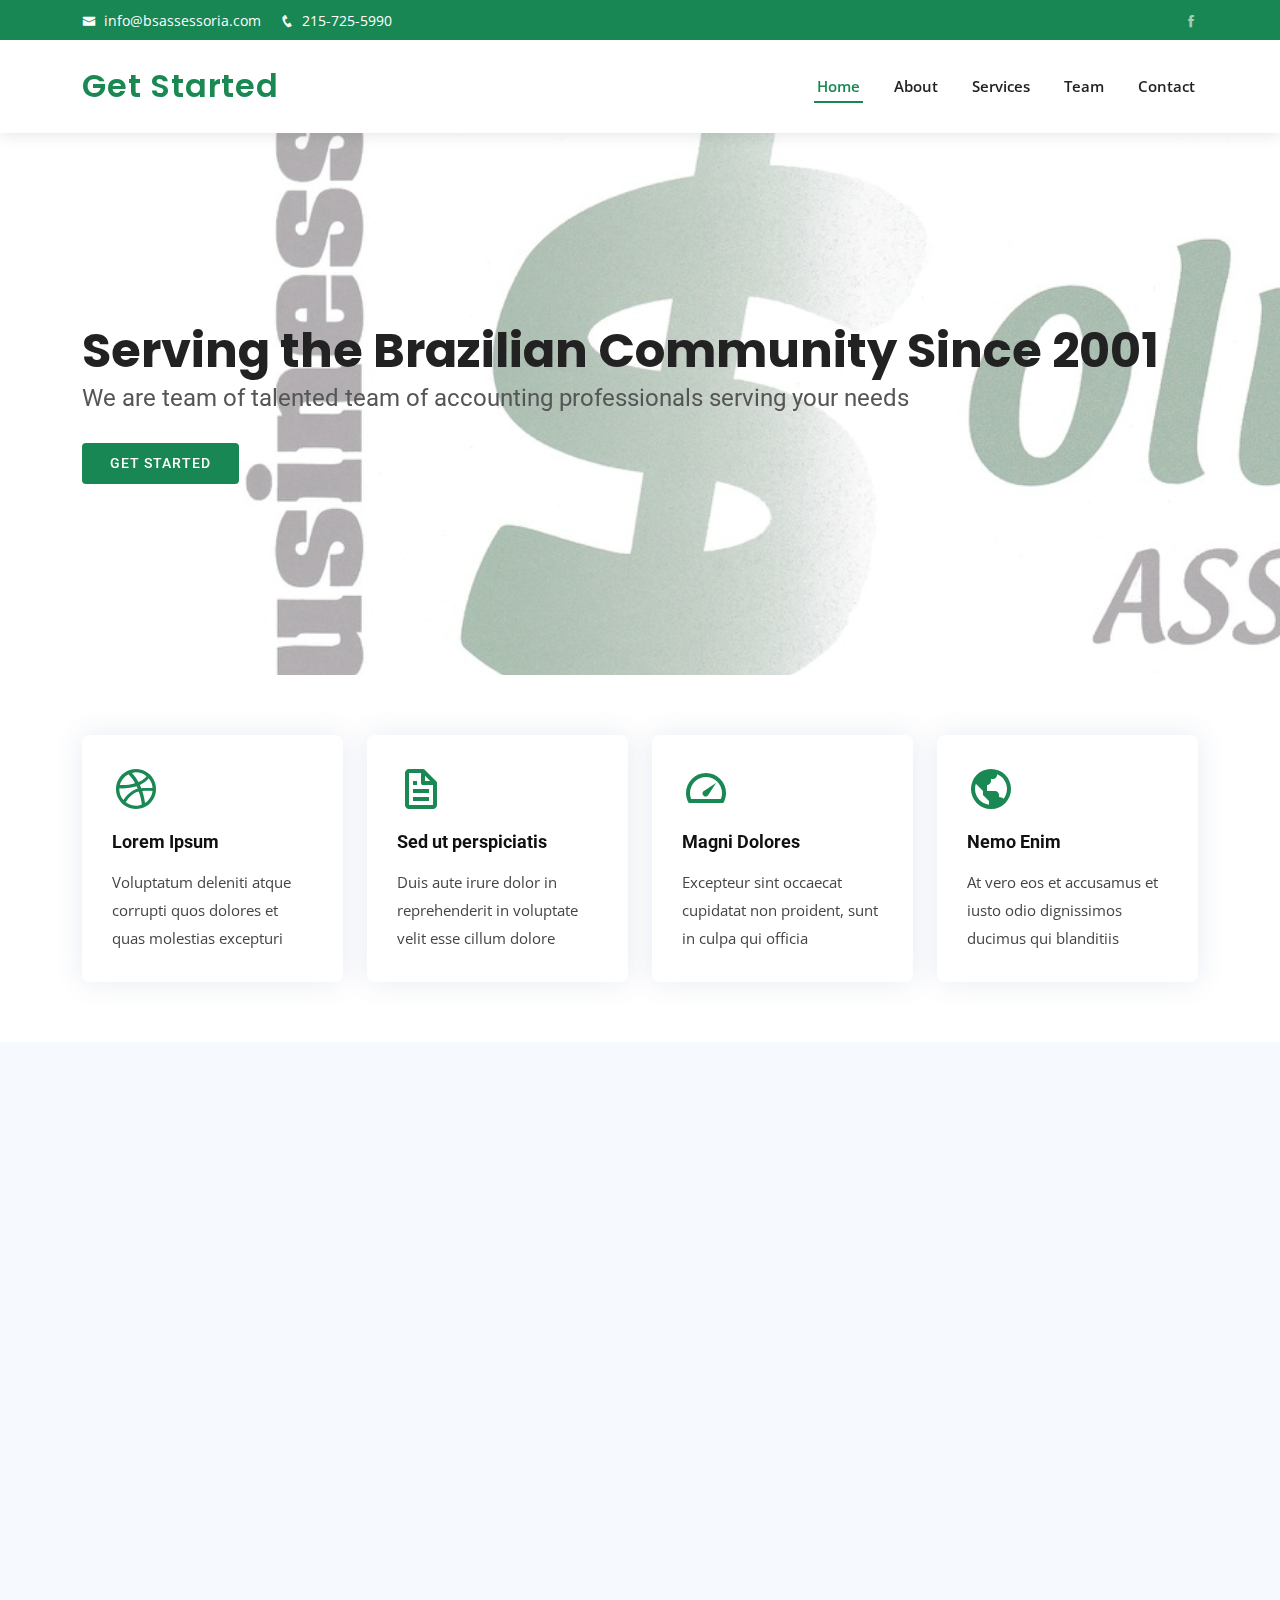
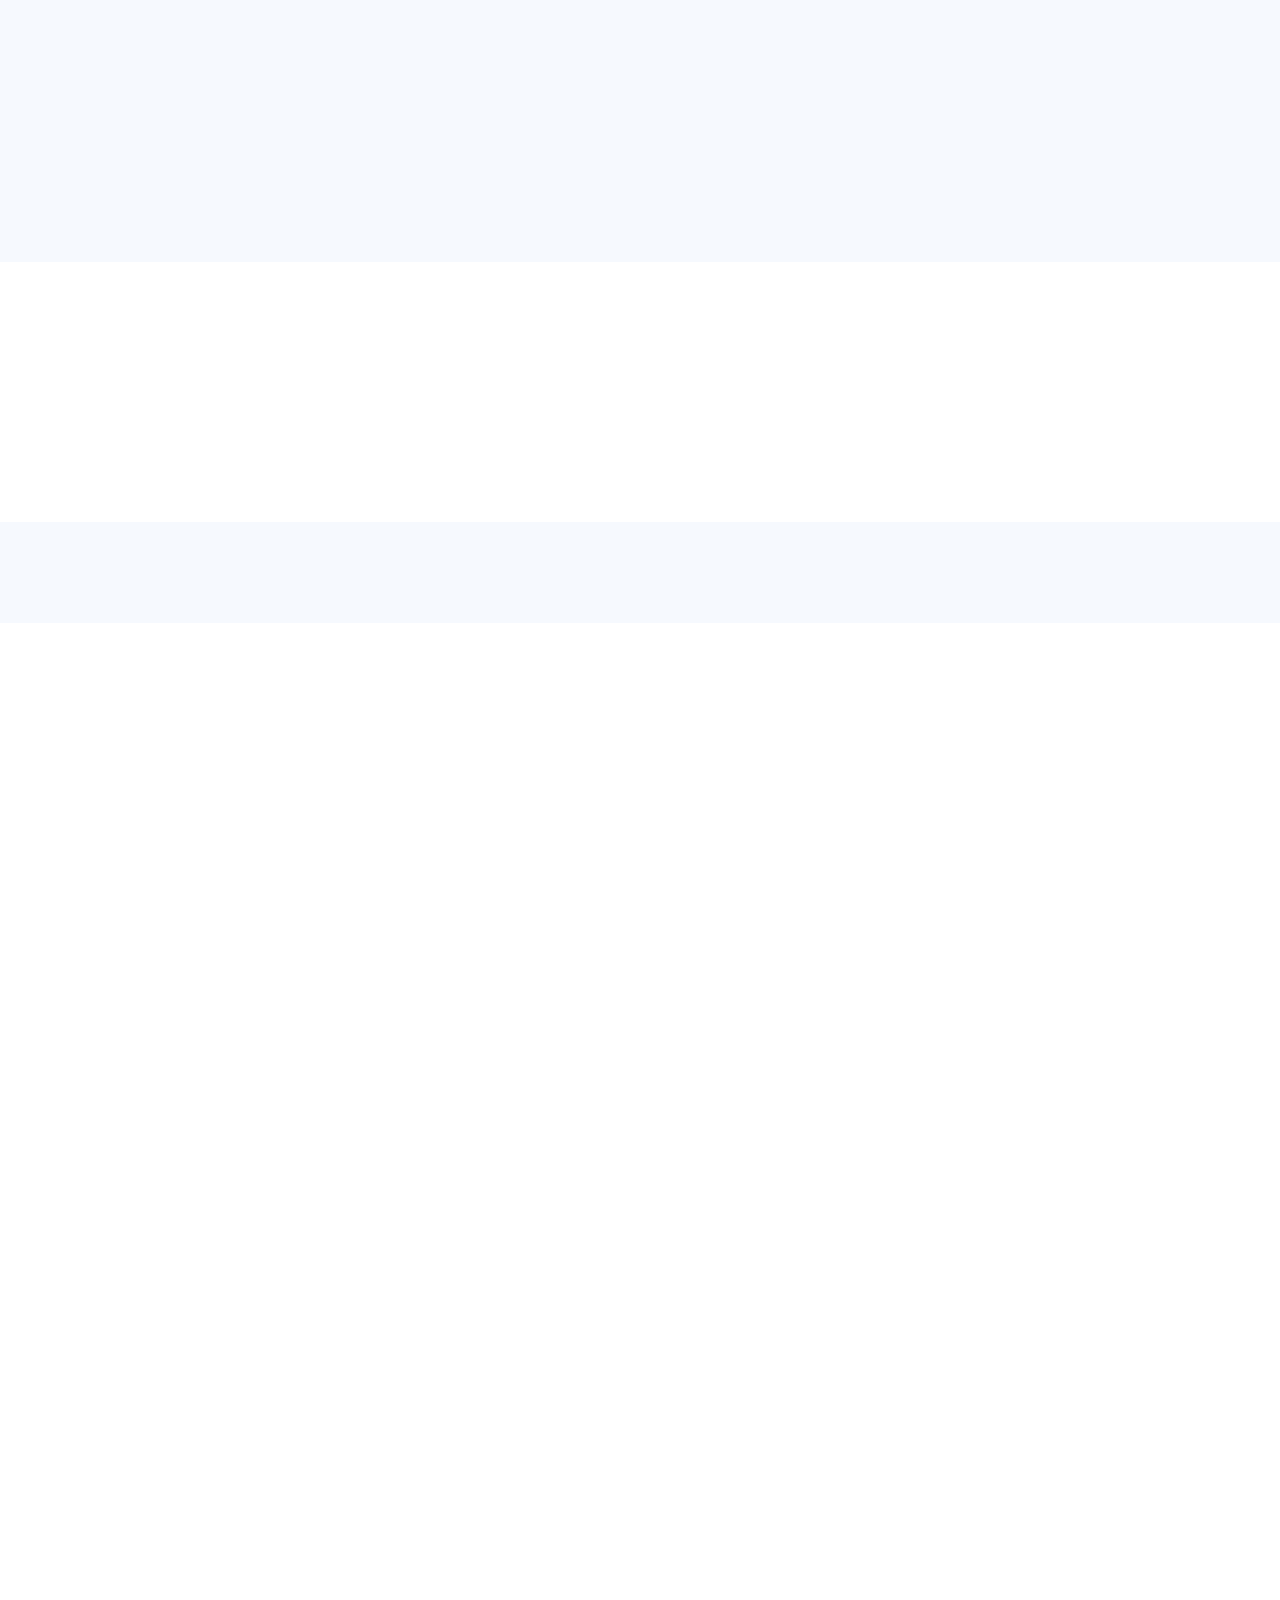
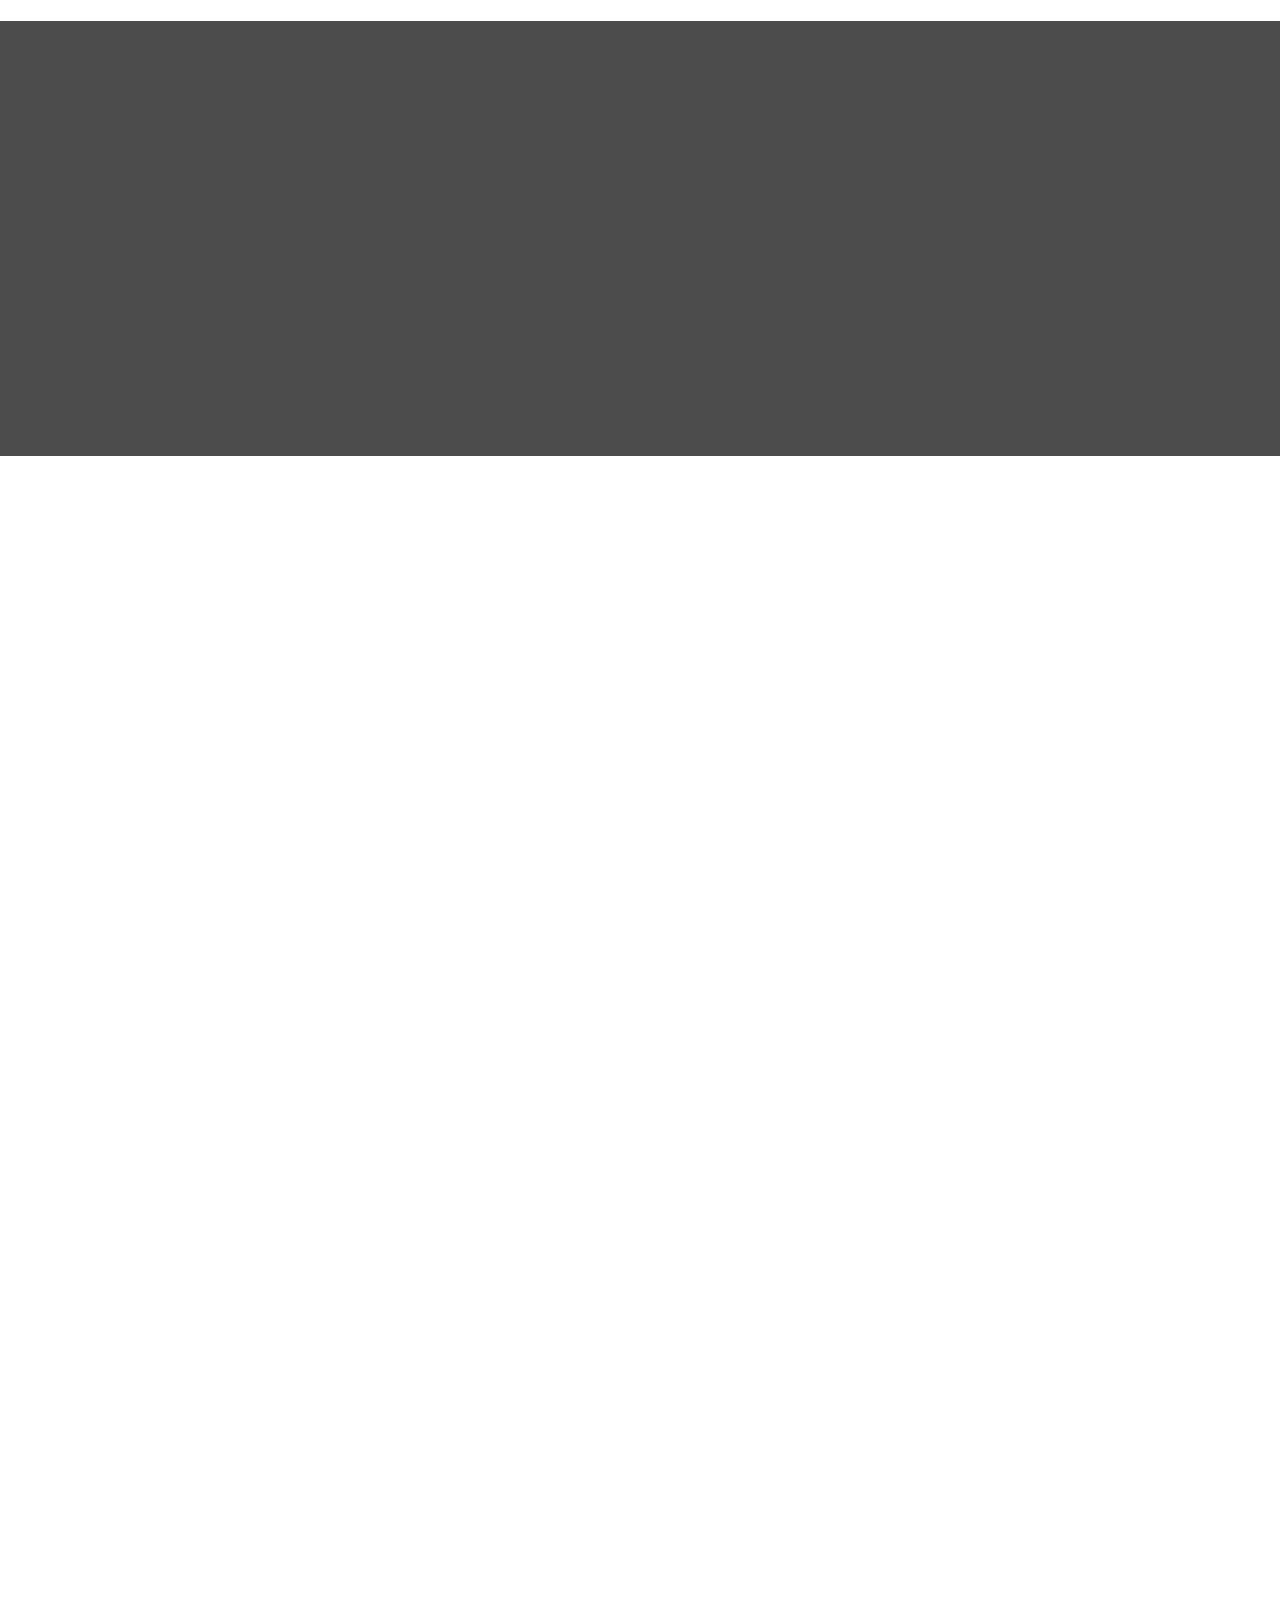
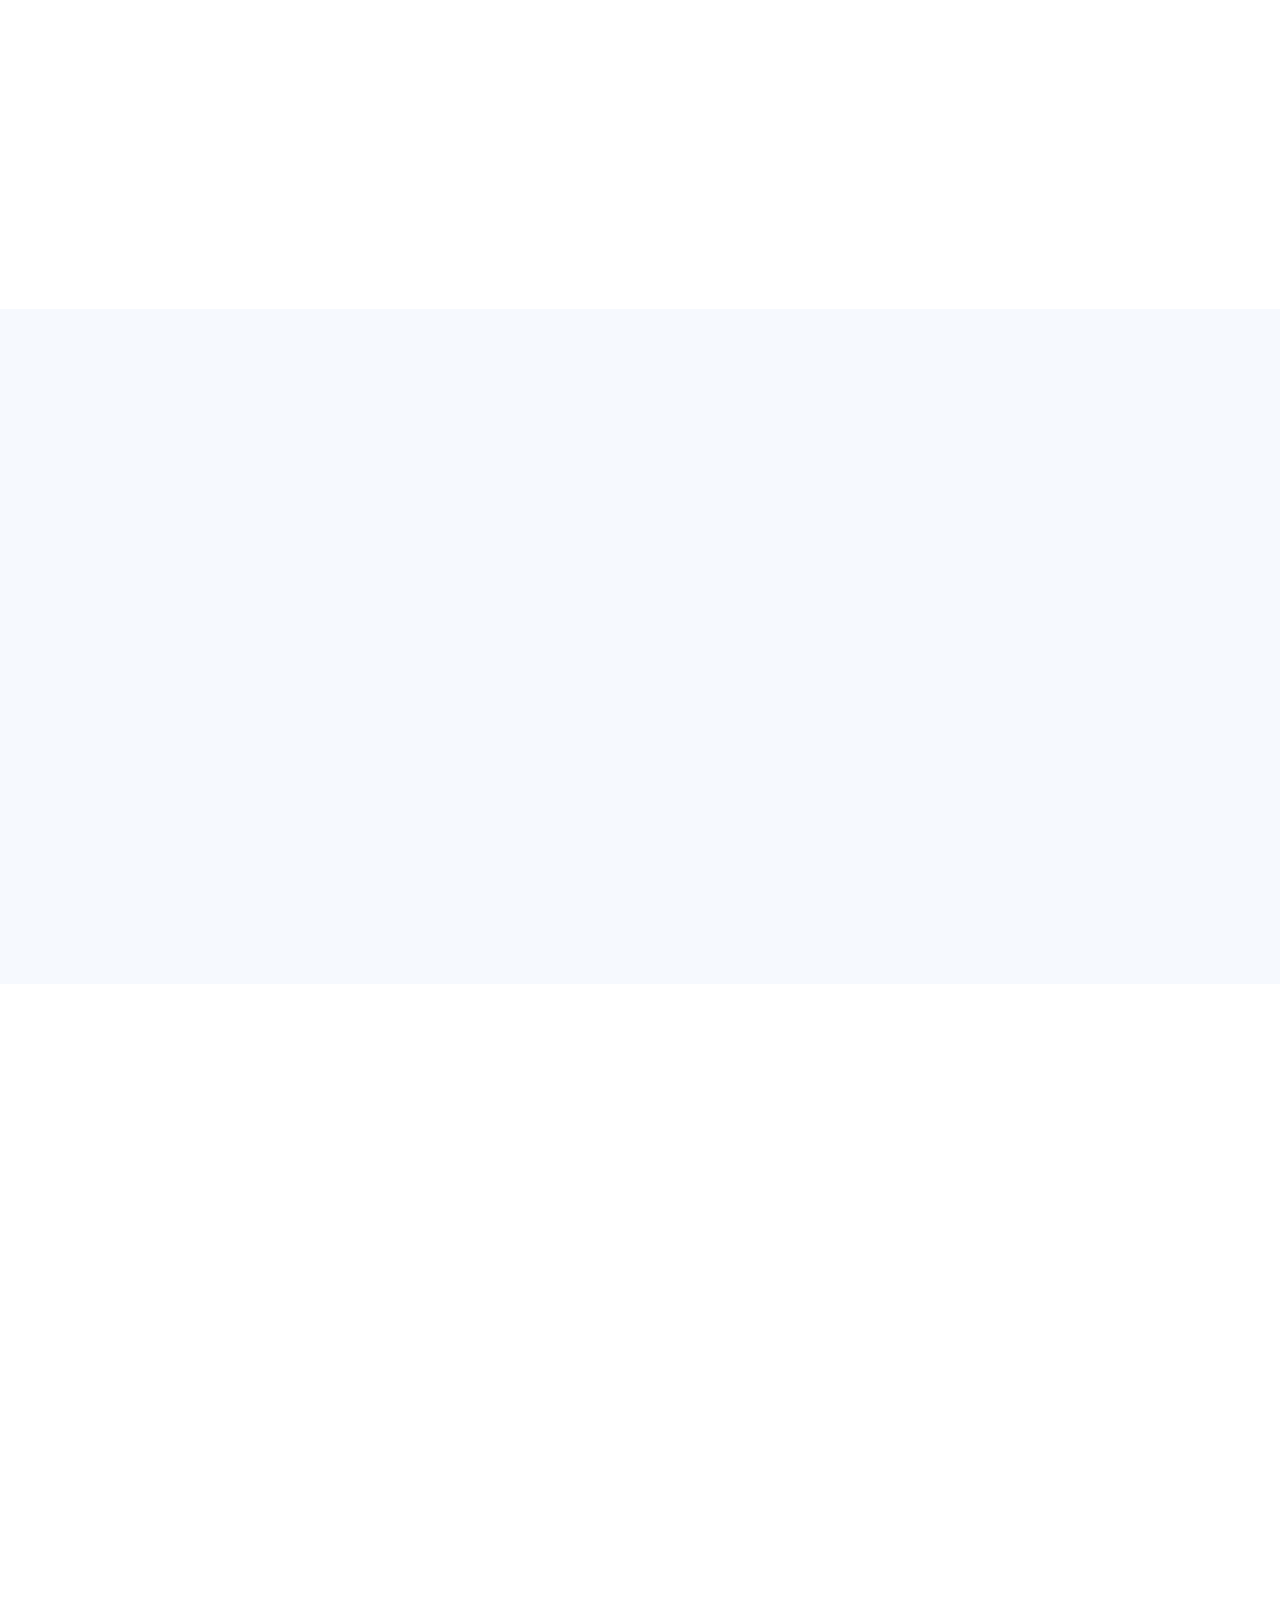
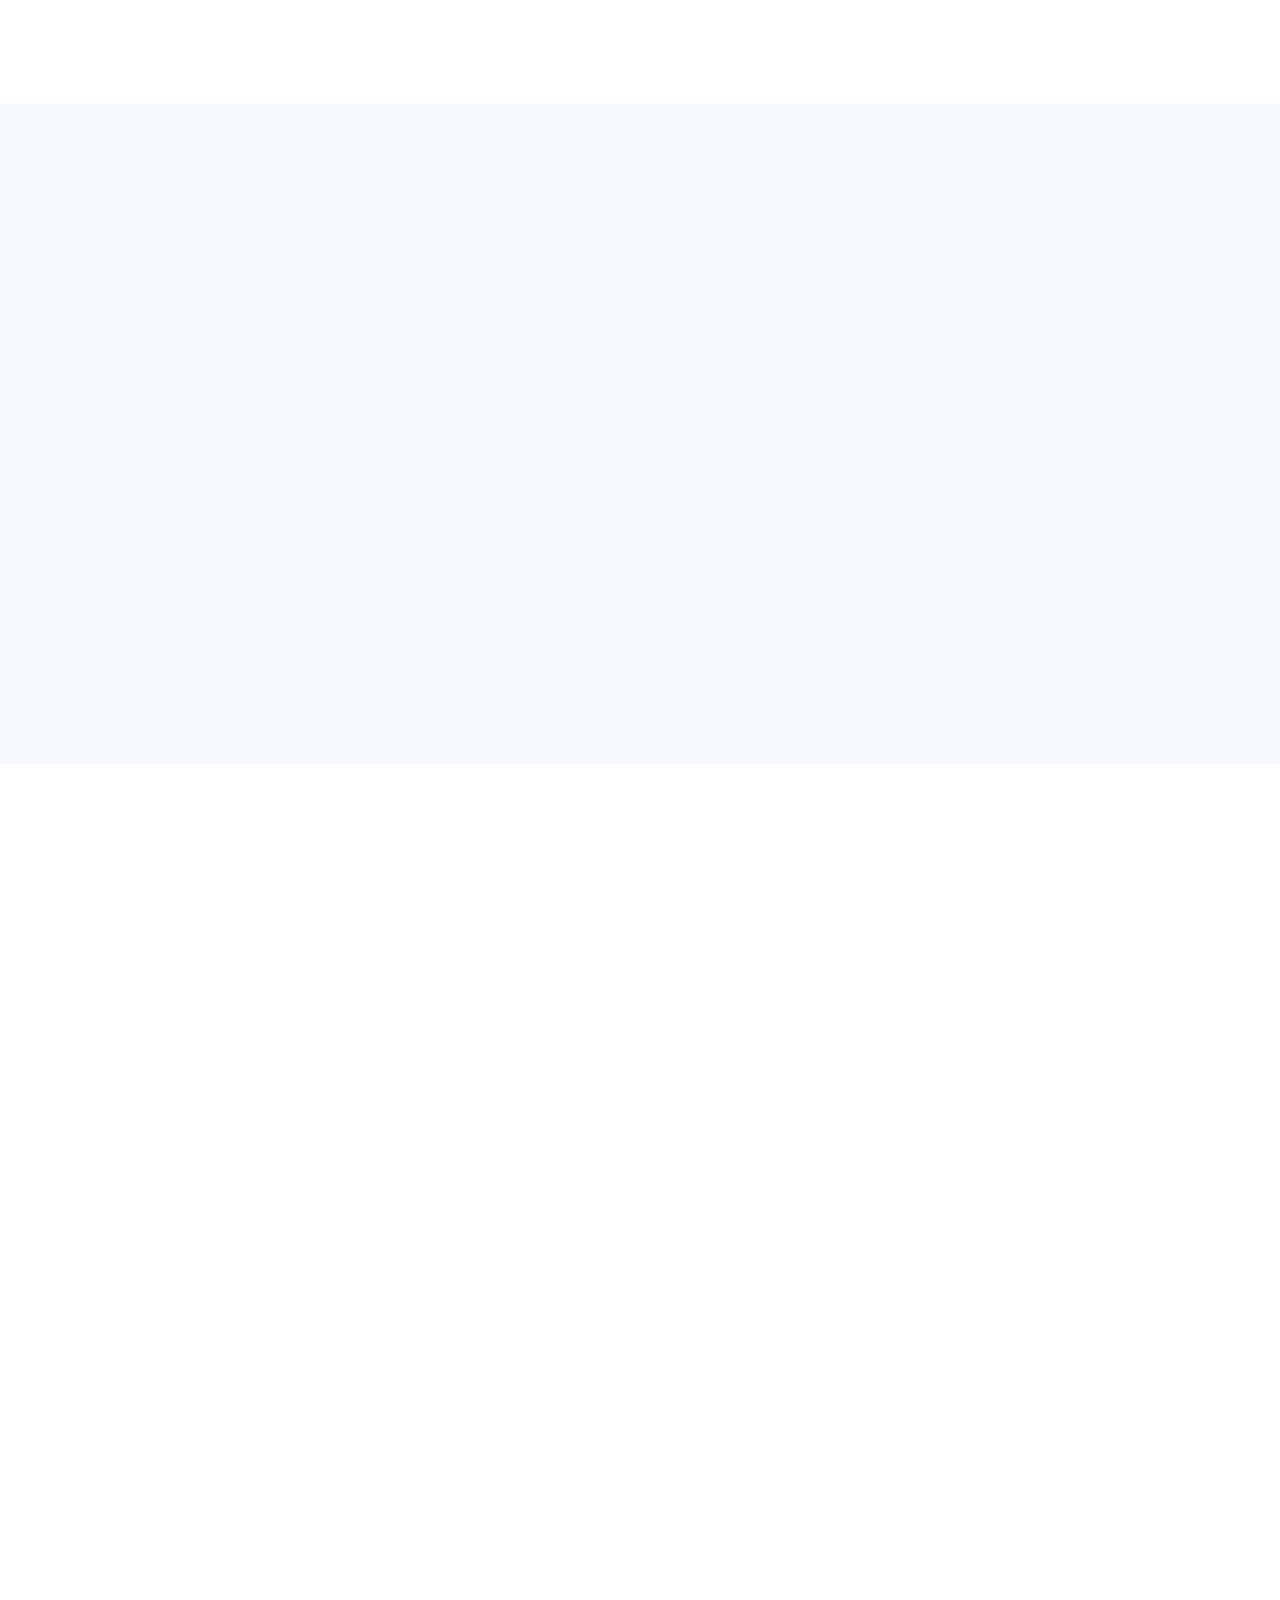
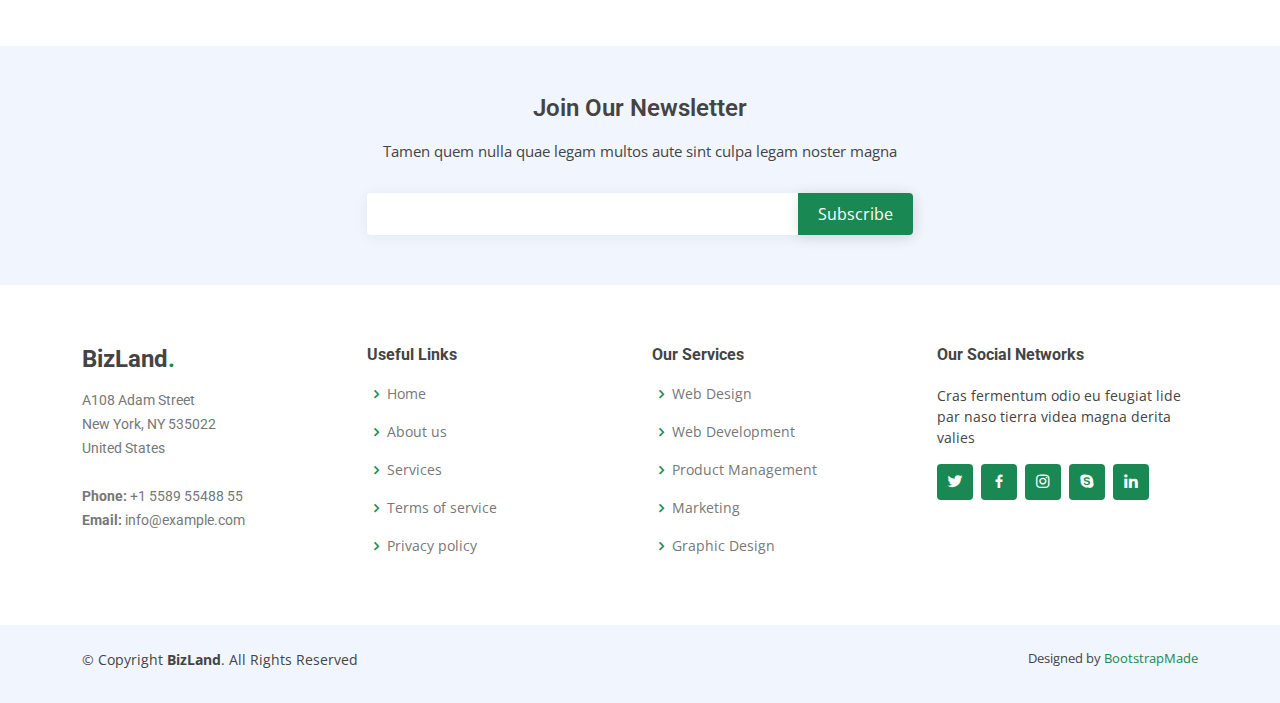
==== commit 28529299: "changing header img" ====
--- a/src/main/resources/index.html
+++ b/src/main/resources/index.html
@@ -54,9 +54,11 @@
   <header id="header" class="fixed-top">
     <div class="container d-flex align-items-center">
 
-      <h1 class="logo me-auto"><a href="index.html">Business Solutions</a></h1>
+<!--      <h1 class="logo me-auto"><a href="index.html">Business Solutions</a></h1>-->
       <!-- Uncomment below if you prefer to use an image logo -->
-      <!-- <a href="index.html" class="logo me-auto"><img src="assets/img/logo.png" alt=""></a>-->
+<!--       <a href="index.html" class="logo mx-auto"><img src="assets/img/bsa/BSA_LOGO_EDIT.jpg" alt=""></a>-->
+      <a href="#about" class="logo me-auto btn-get-started scrollto">Get Started</a>
+
 
       <nav class="nav-menu d-none d-lg-block">
         <ul>
@@ -64,23 +66,6 @@
           <li><a href="#about">About</a></li>
           <li><a href="#services">Services</a></li>
           <li><a href="#team">Team</a></li>
-<!--          <li class="drop-down"><a href="">Drop Down</a>-->
-<!--            <ul>-->
-<!--              <li><a href="#">Drop Down 1</a></li>-->
-<!--              <li class="drop-down"><a href="#">Deep Drop Down</a>-->
-<!--                <ul>-->
-<!--                  <li><a href="#">Deep Drop Down 1</a></li>-->
-<!--                  <li><a href="#">Deep Drop Down 2</a></li>-->
-<!--                  <li><a href="#">Deep Drop Down 3</a></li>-->
-<!--                  <li><a href="#">Deep Drop Down 4</a></li>-->
-<!--                  <li><a href="#">Deep Drop Down 5</a></li>-->
-<!--                </ul>-->
-<!--              </li>-->
-<!--              <li><a href="#">Drop Down 2</a></li>-->
-<!--              <li><a href="#">Drop Down 3</a></li>-->
-<!--              <li><a href="#">Drop Down 4</a></li>-->
-<!--            </ul>-->
-<!--          </li>-->
           <li><a href="#contact">Contact</a></li>
           </ul>
       </nav><!-- .nav-menu -->
@@ -96,7 +81,6 @@
       <h2>We are team of talented team of accounting professionals serving your needs</h2>
       <div class="d-flex">
         <a href="#about" class="btn-get-started scrollto">Get Started</a>
-<!--        <a href="https://www.youtube.com/watch?v=jDDaplaOz7Q" class="venobox btn-watch-video" data-vbtype="video" data-autoplay="true"> Watch Video <i class="icofont-play-alt-2"></i></a>-->
       </div>
     </div>
   </section><!-- End Hero -->
--- a/src/main/resources/assets/css/style.css
+++ b/src/main/resources/assets/css/style.css
@@ -456,7 +456,7 @@
 #hero {
   width: 100%;
   height: 75vh;
-  background: url("../img/bsa/headerpng.png") top left;
+  background: url("../img/bsa/BSA_LOGO_EDIT.jpg") top left;
   background-size: cover;
   position: relative;
 }
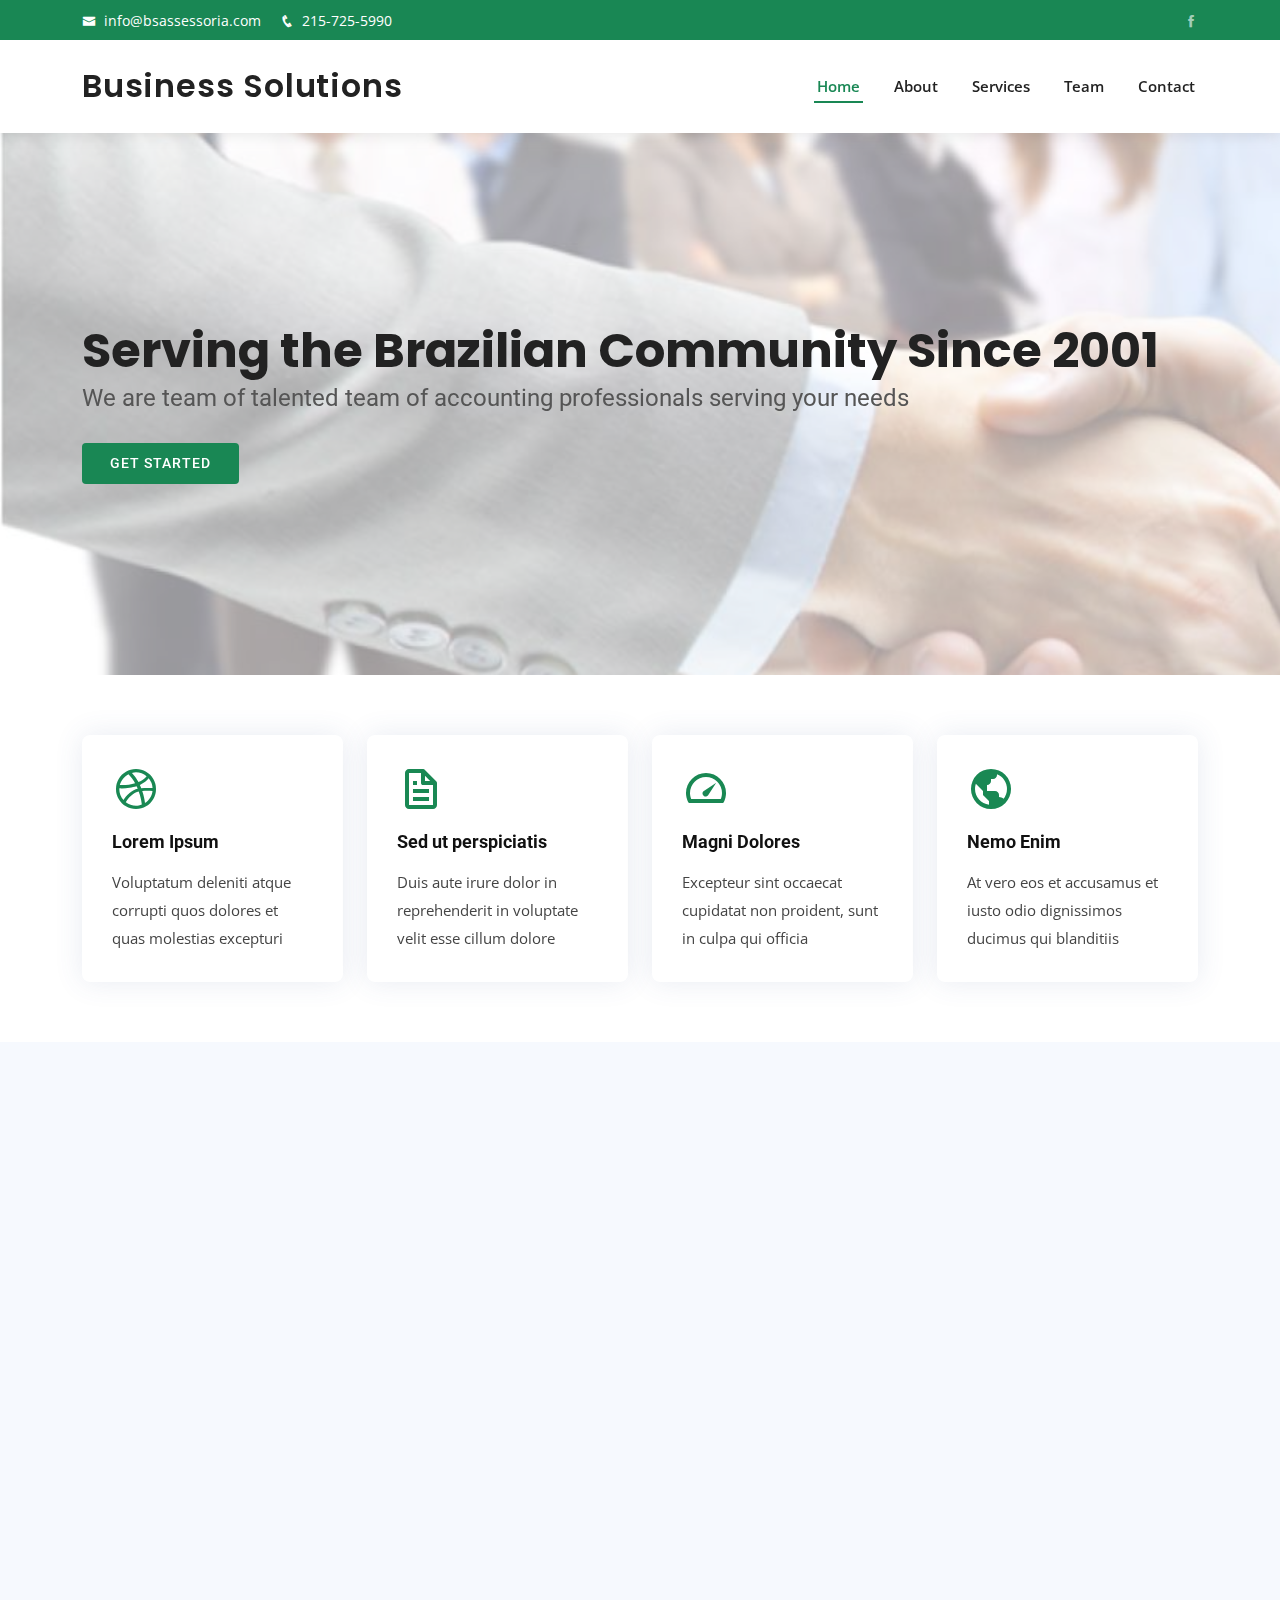
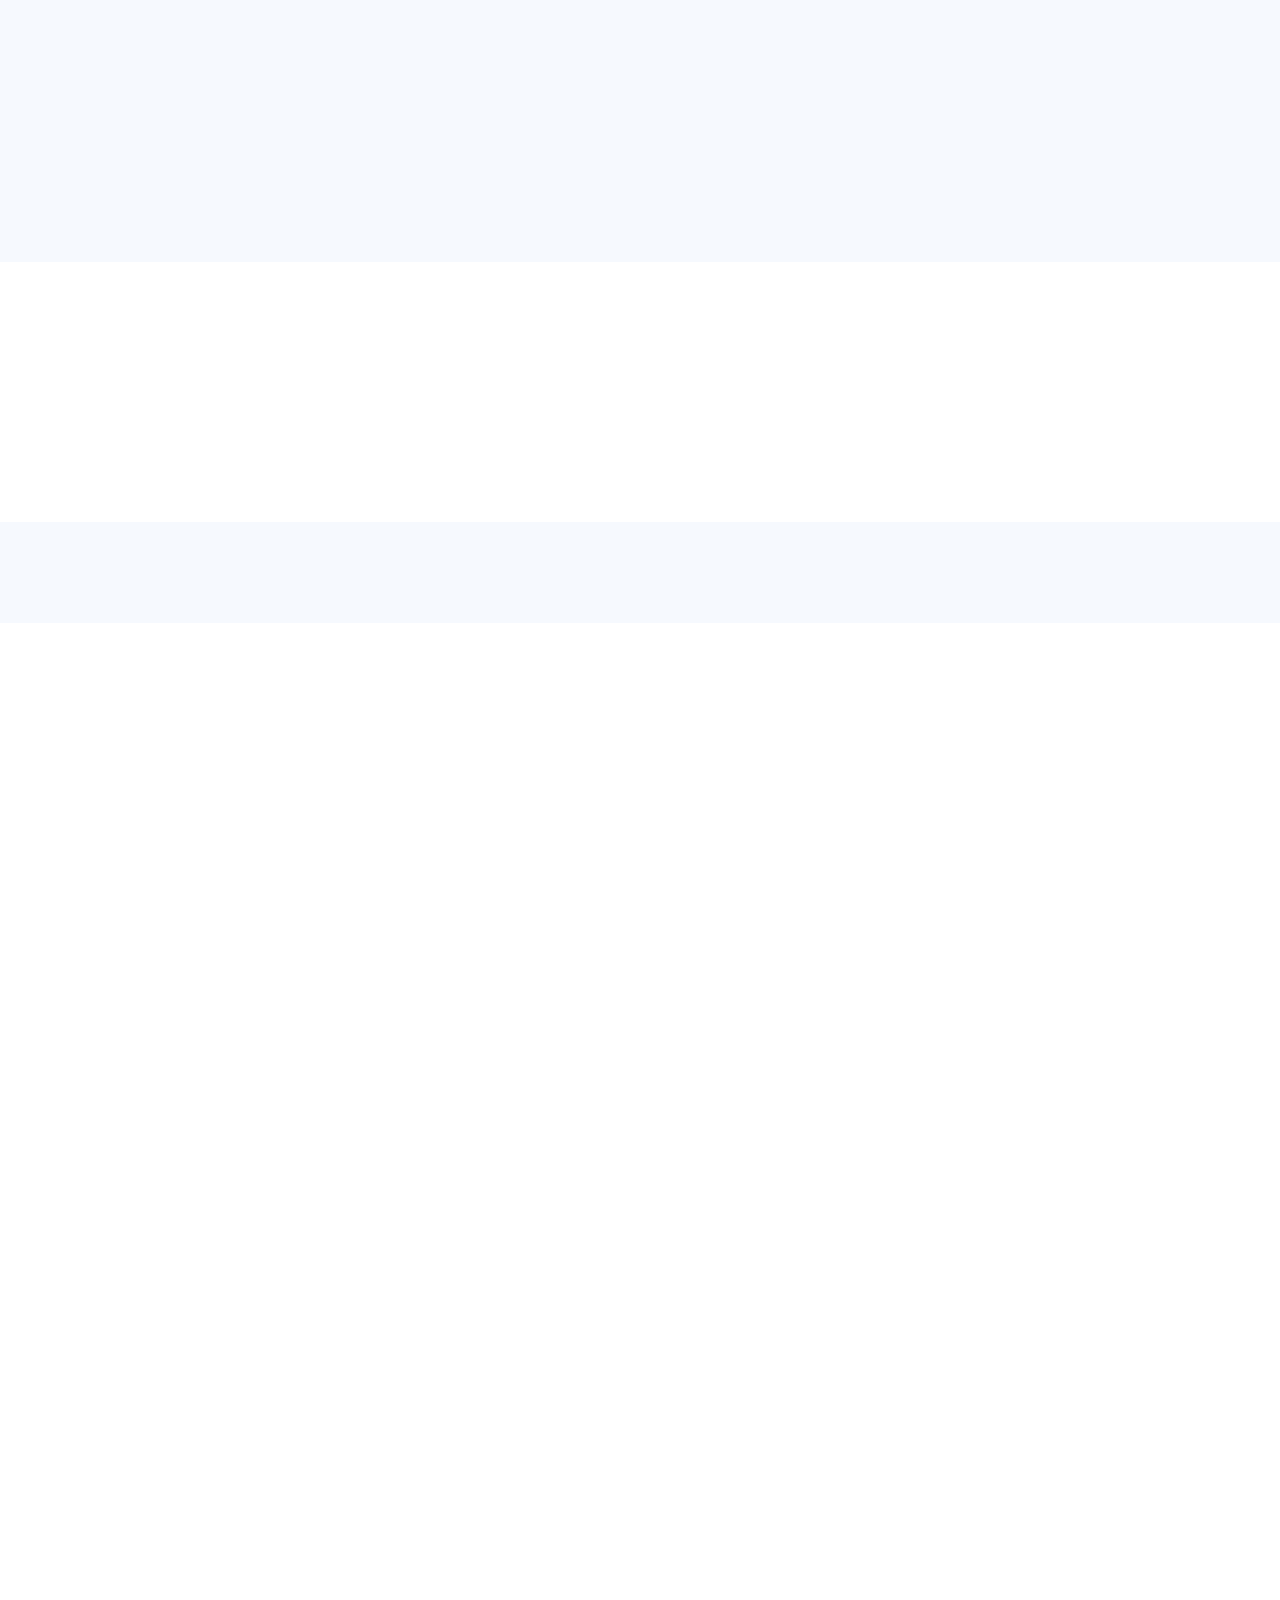
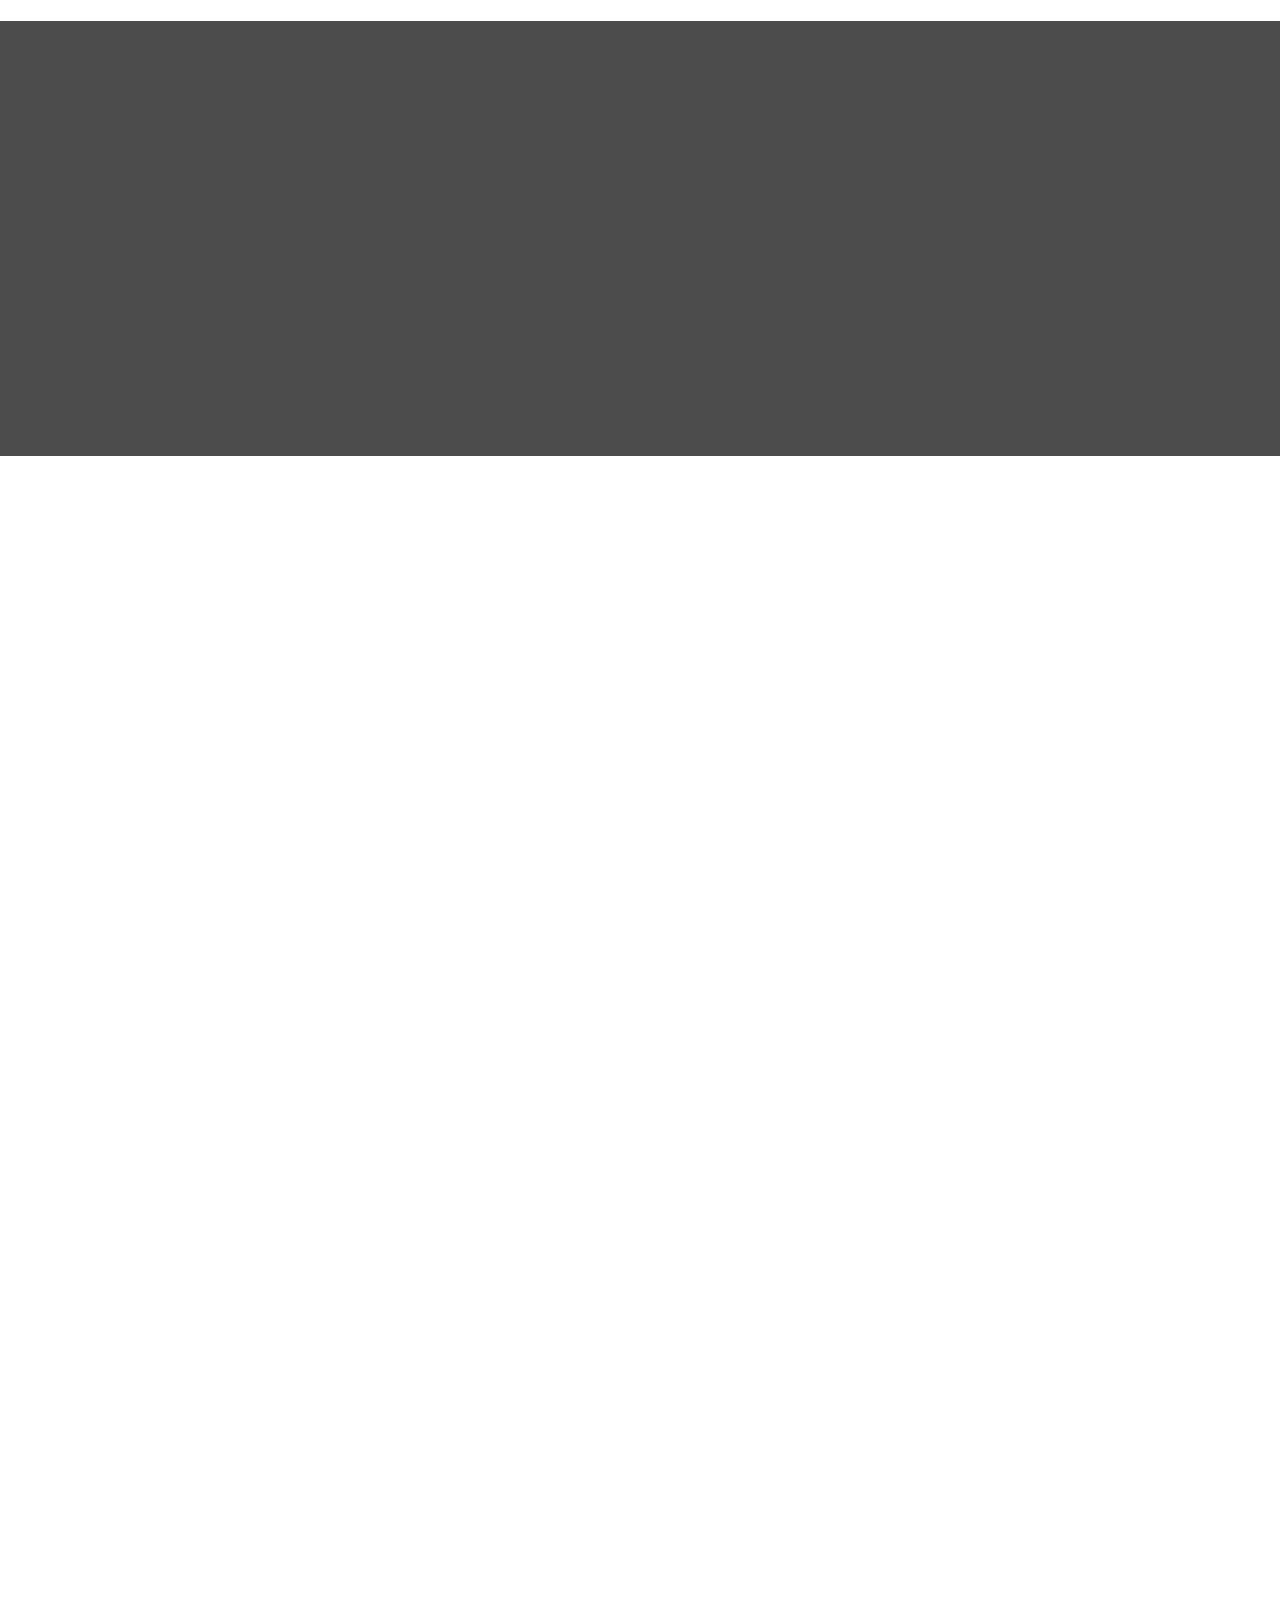
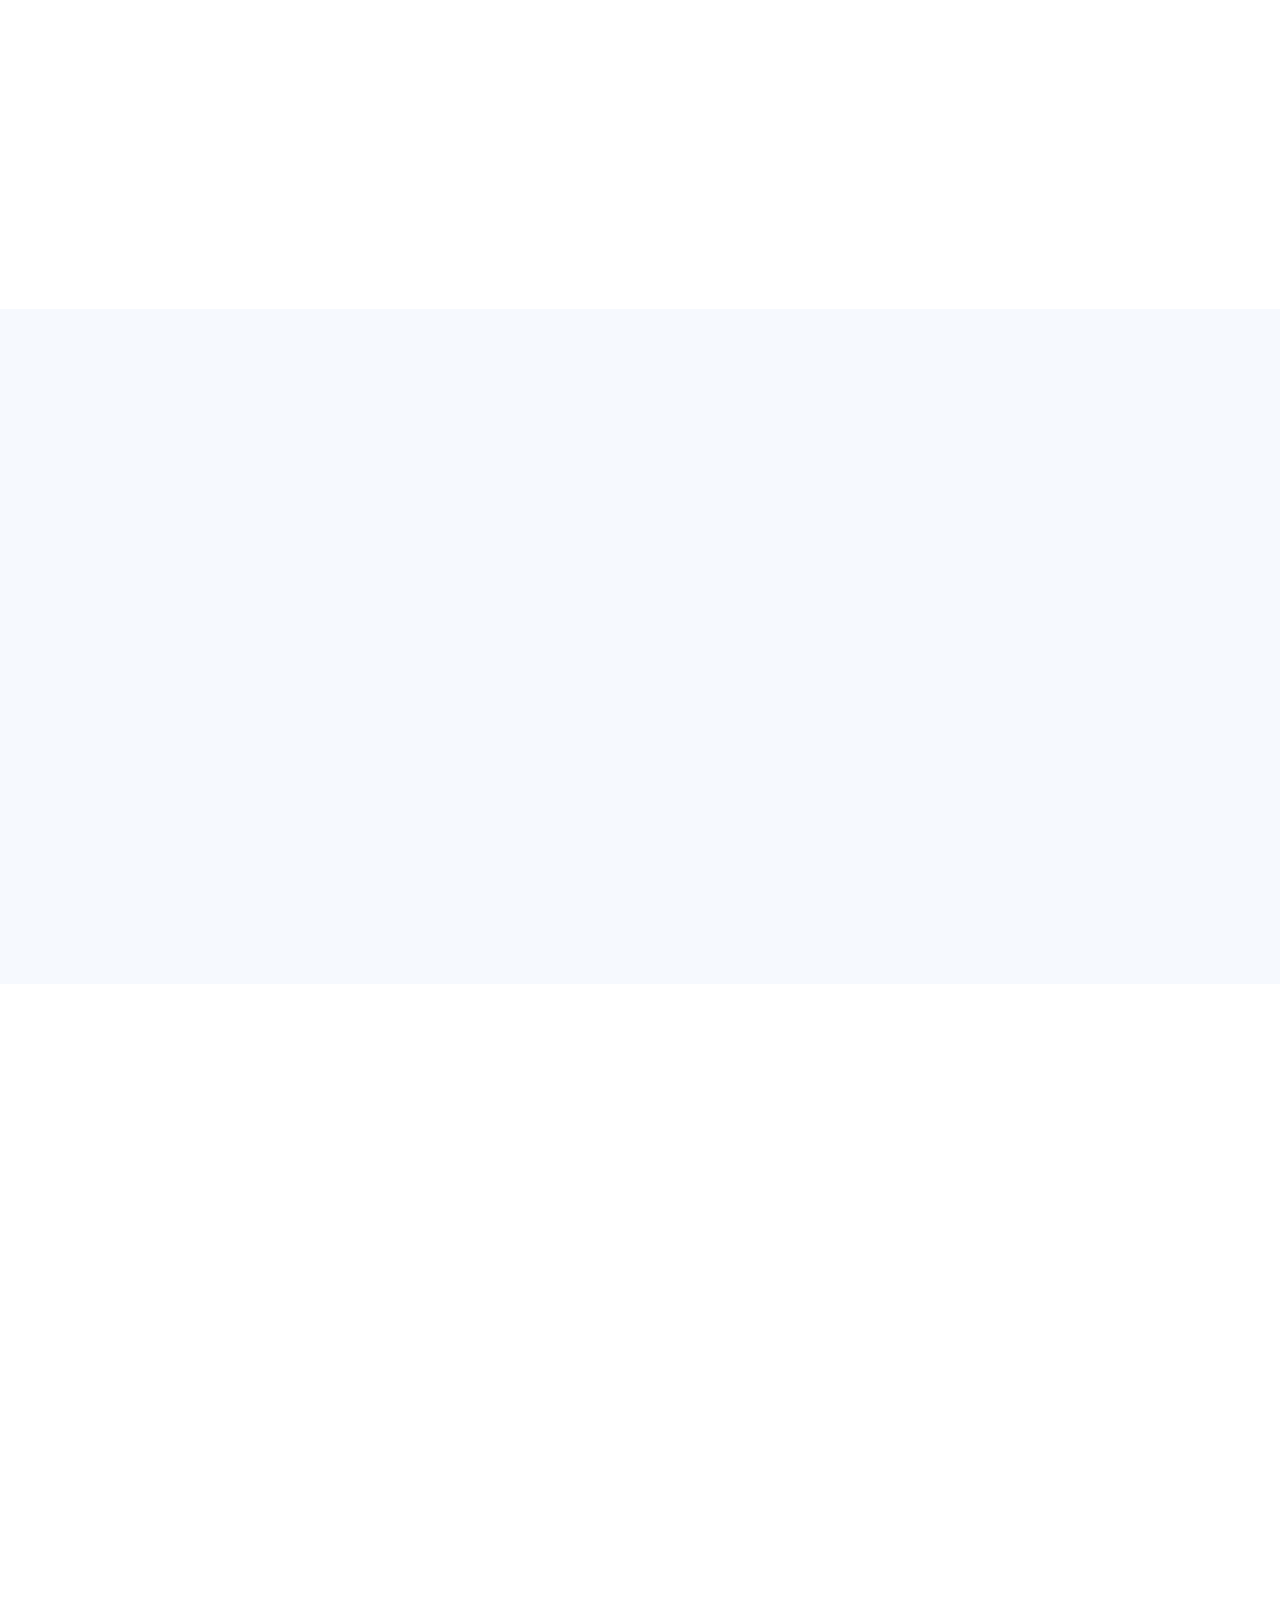
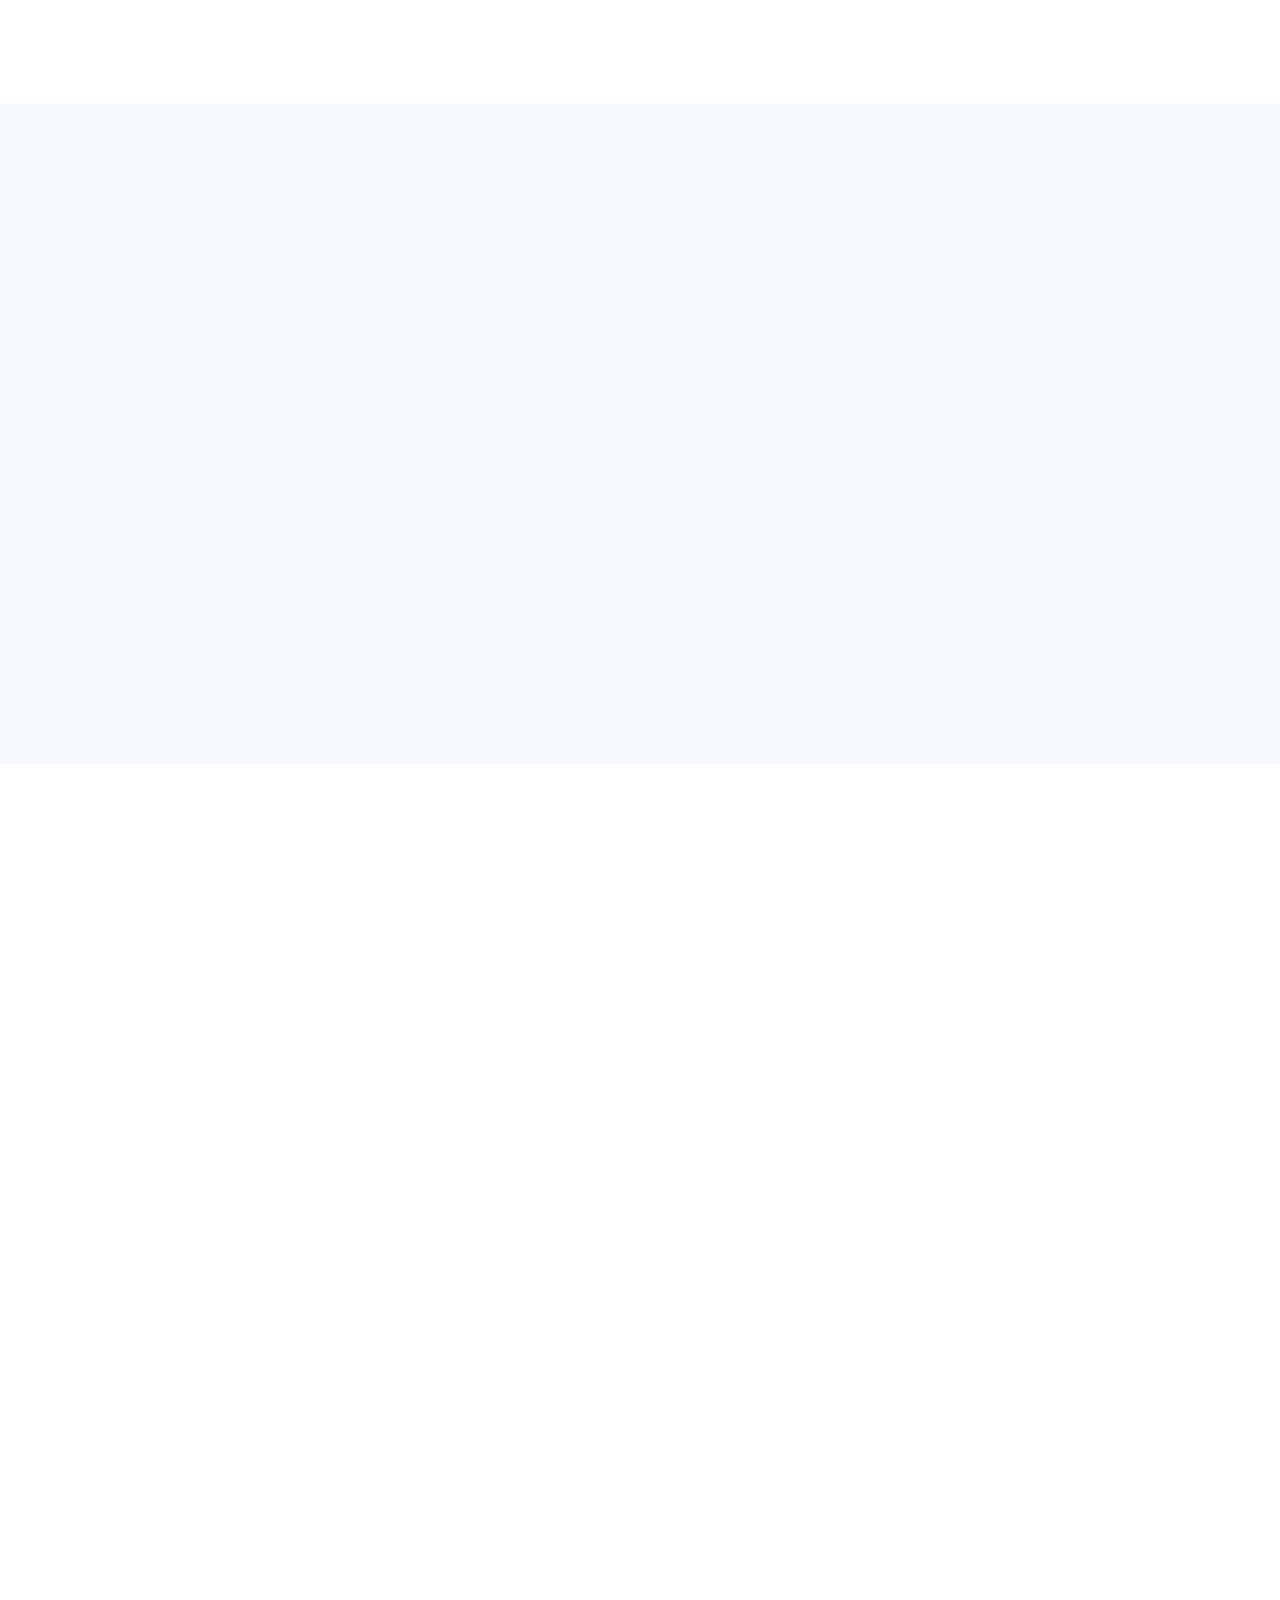
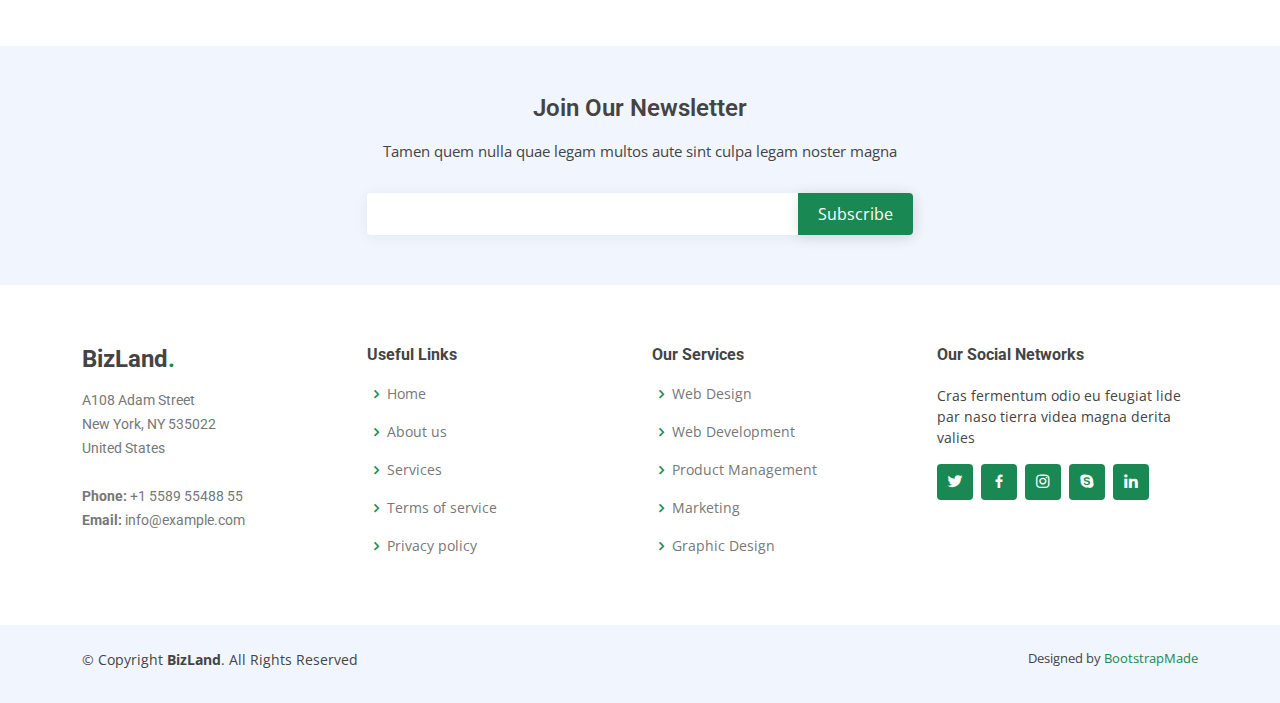
==== commit 214e8637: "adding employee photos" ====
--- a/src/main/resources/index.html
+++ b/src/main/resources/index.html
@@ -54,10 +54,10 @@
   <header id="header" class="fixed-top">
     <div class="container d-flex align-items-center">
 
-<!--      <h1 class="logo me-auto"><a href="index.html">Business Solutions</a></h1>-->
+      <h1 class="logo me-auto"><a href="index.html">Business Solutions</a></h1>
       <!-- Uncomment below if you prefer to use an image logo -->
 <!--       <a href="index.html" class="logo mx-auto"><img src="assets/img/bsa/BSA_LOGO_EDIT.jpg" alt=""></a>-->
-      <a href="#about" class="logo me-auto btn-get-started scrollto">Get Started</a>
+<!--      <a href="#about" class="logo me-auto btn-get-started scrollto">Get Started</a>-->
 
 
       <nav class="nav-menu d-none d-lg-block">
@@ -209,7 +209,7 @@
           <div class="col-lg-3 col-md-6 mt-5 mt-lg-0">
             <div class="count-box">
               <i class="icofont-users-alt-5"></i>
-              <span data-toggle="counter-up">15</span>
+              <span data-toggle="counter-up">5</span>
               <p>Hard Workers</p>
             </div>
           </div>
--- a/src/main/resources/assets/css/style.css
+++ b/src/main/resources/assets/css/style.css
@@ -456,7 +456,7 @@
 #hero {
   width: 100%;
   height: 75vh;
-  background: url("../img/bsa/BSA_LOGO_EDIT.jpg") top left;
+  background: url("../img/bsa/headerpng.png") top left;
   background-size: cover;
   position: relative;
 }
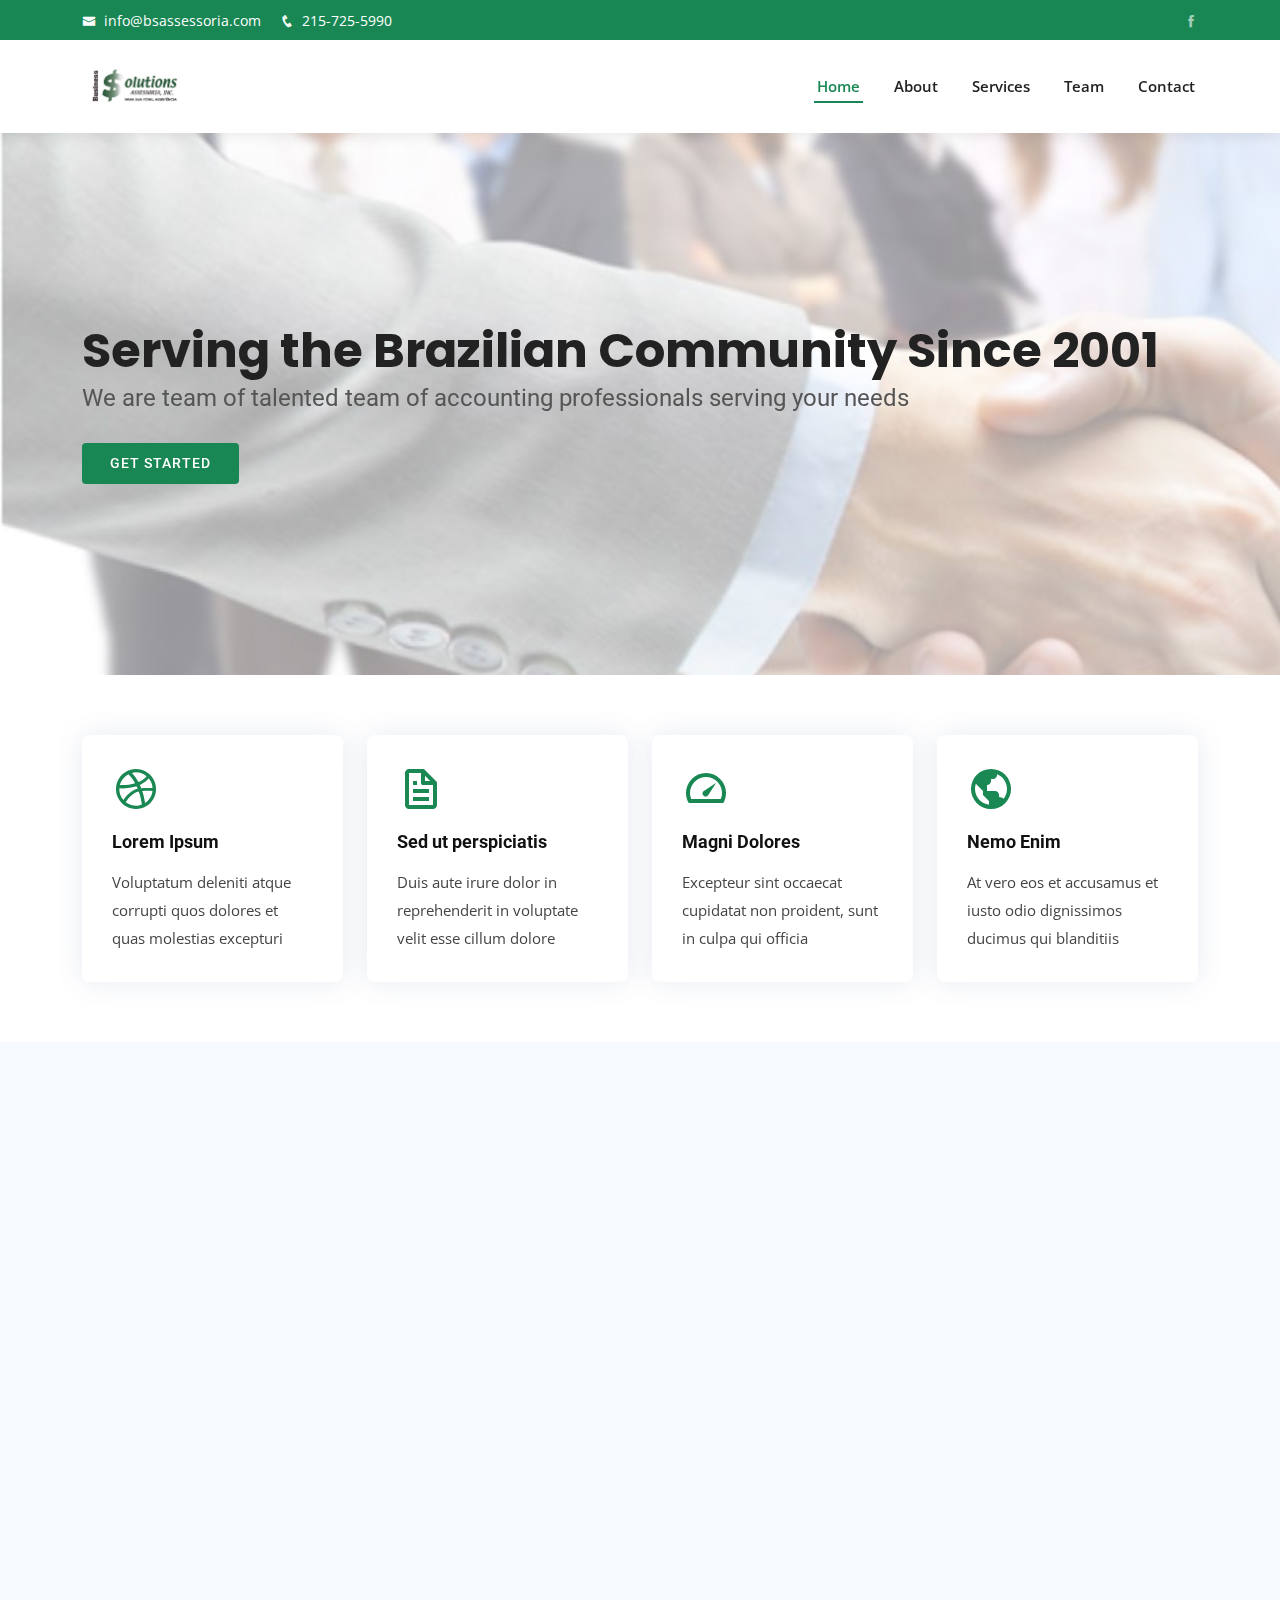
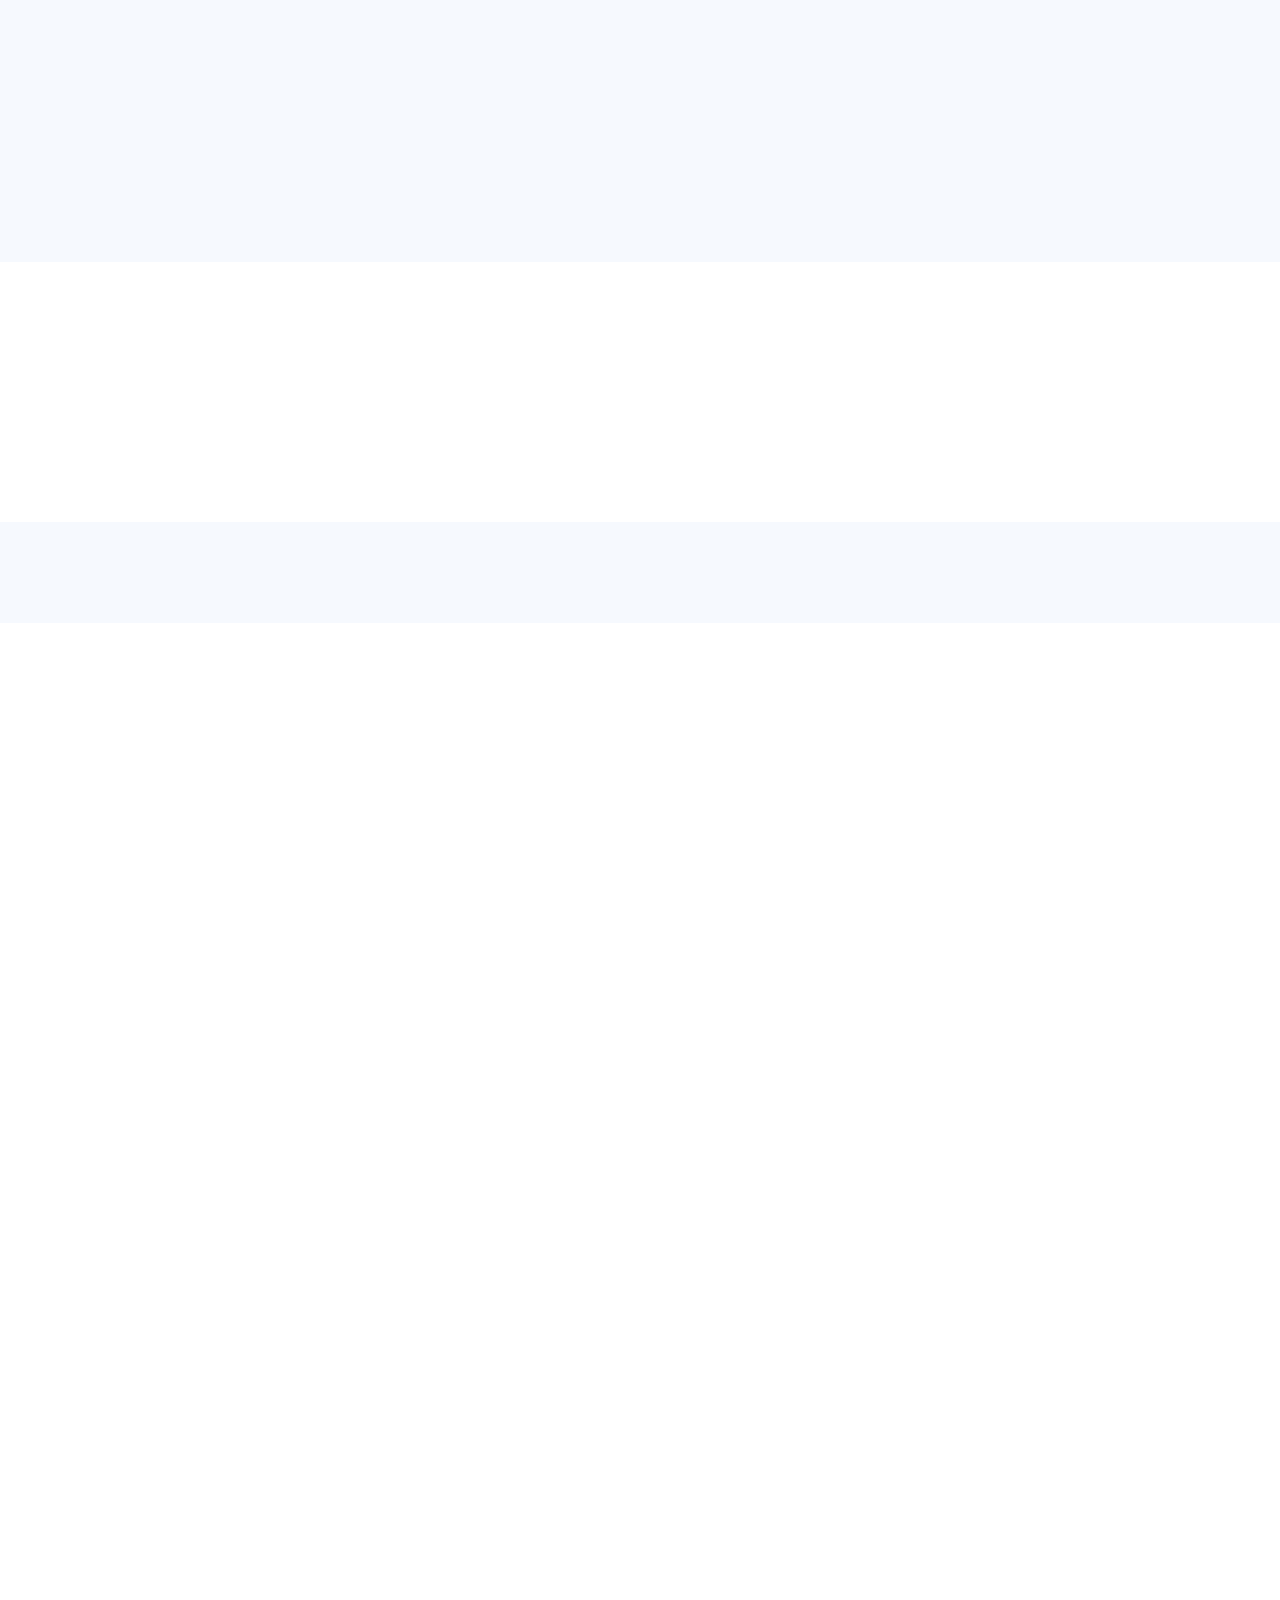
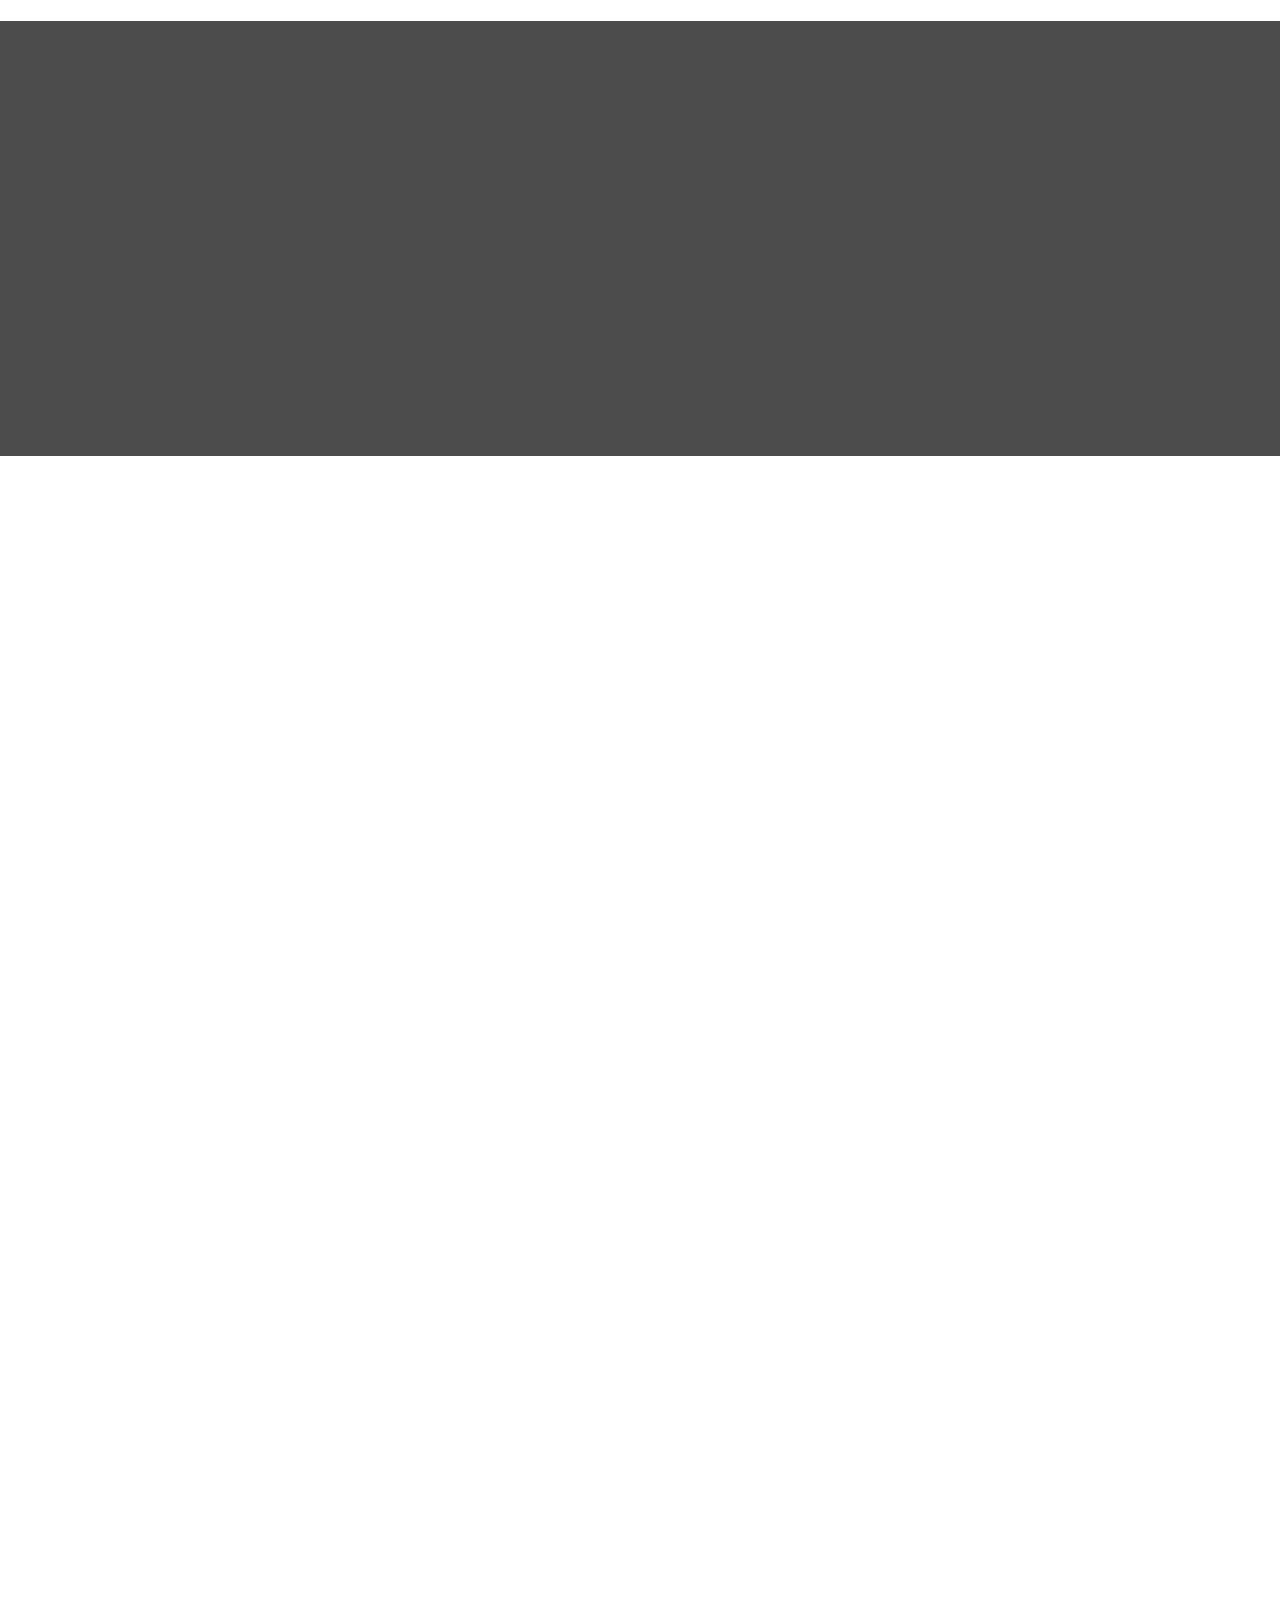
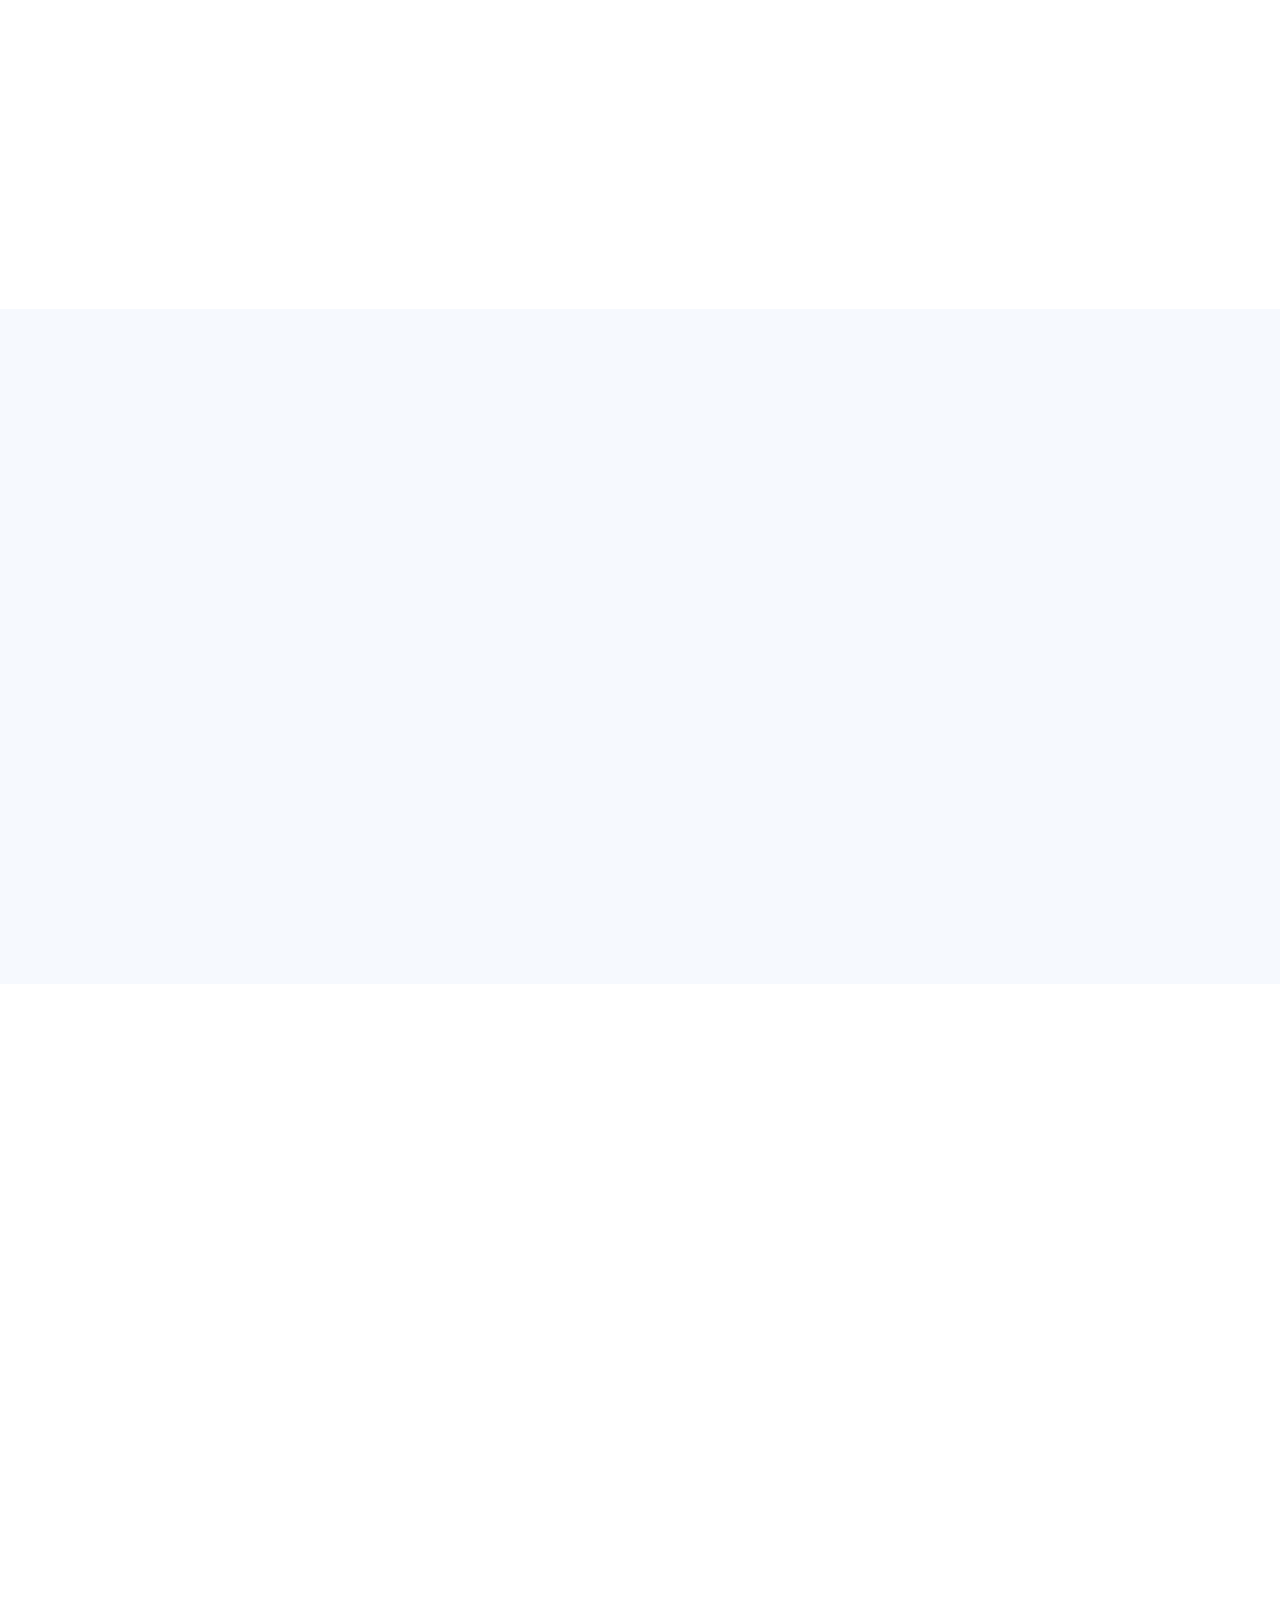
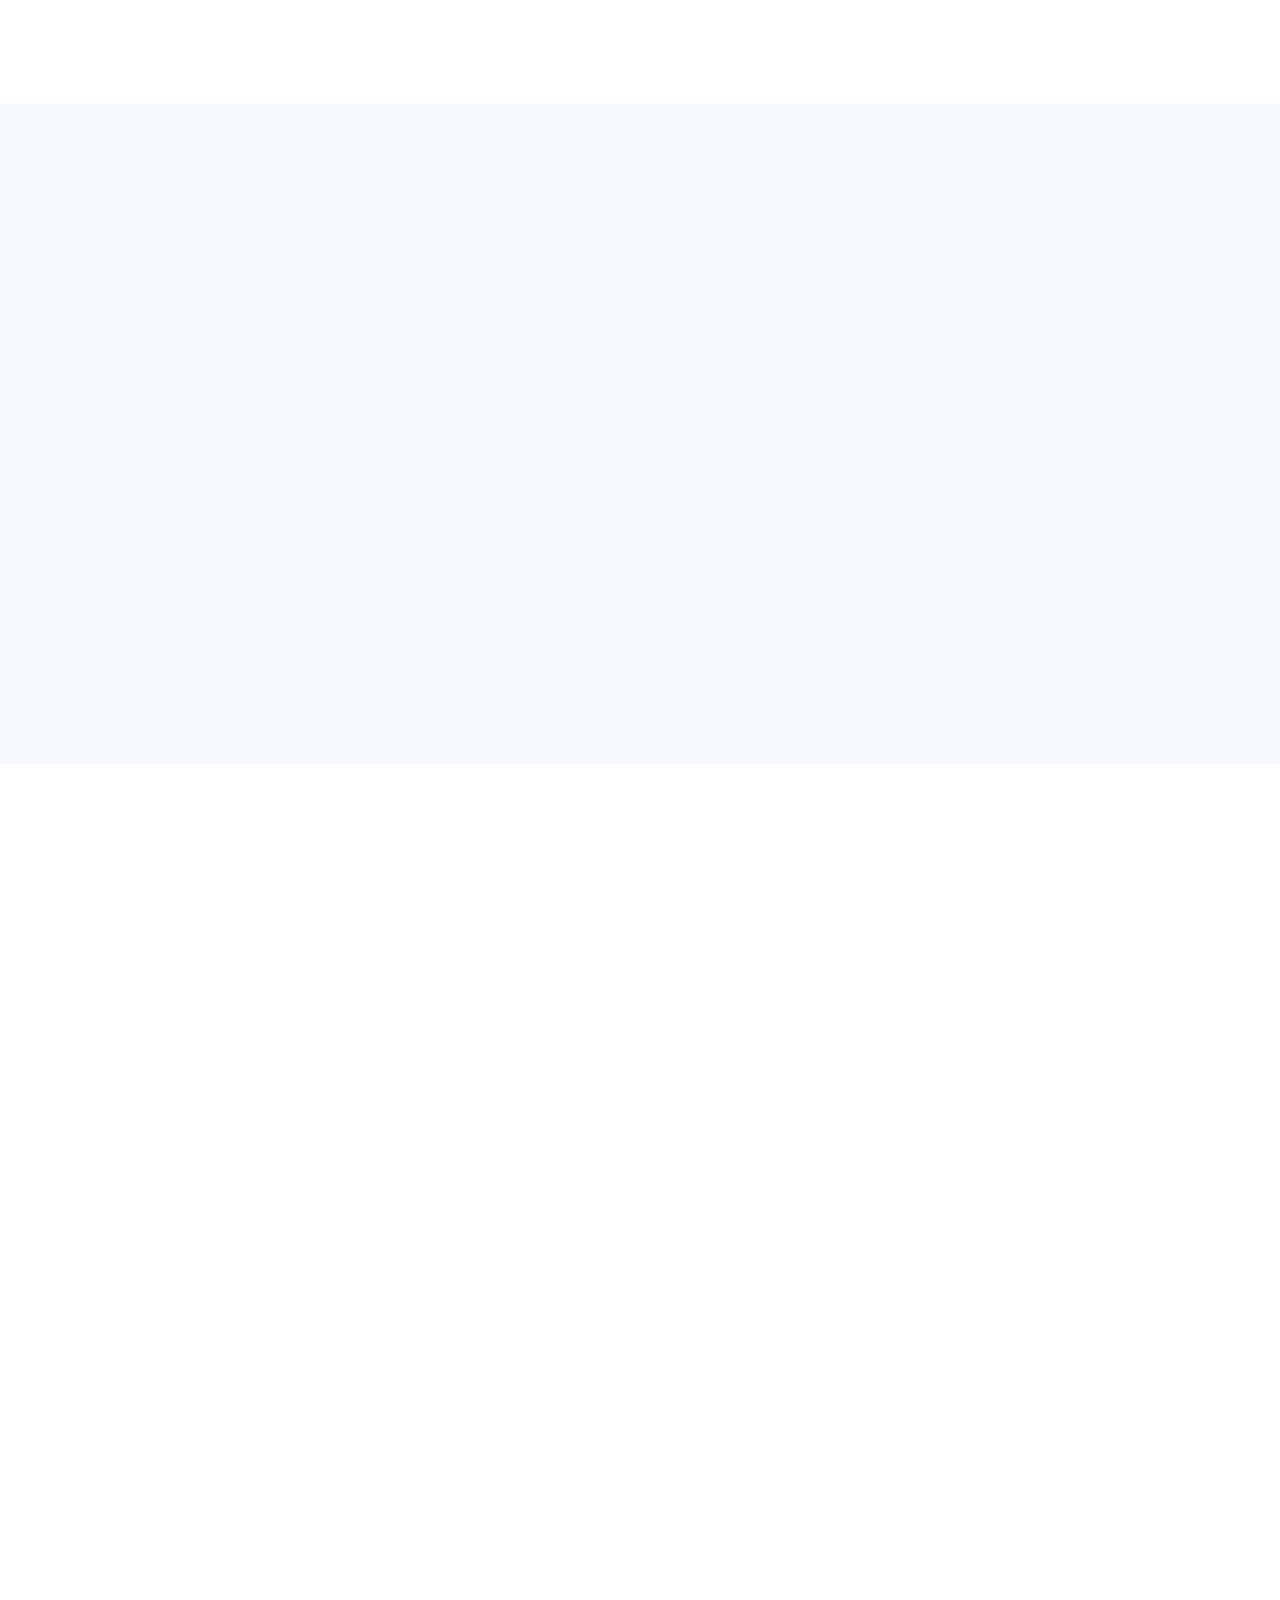
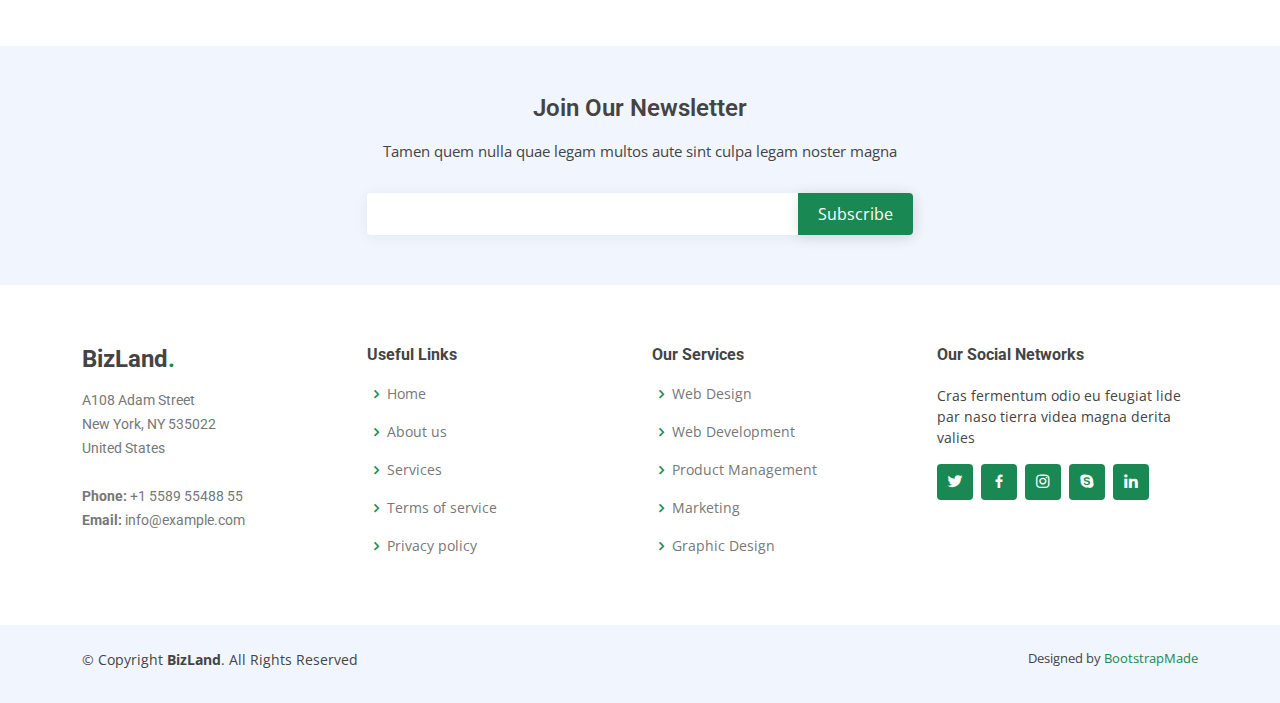
==== commit c176ddef: "icon" ====
--- a/src/main/resources/index.html
+++ b/src/main/resources/index.html
@@ -54,9 +54,9 @@
   <header id="header" class="fixed-top">
     <div class="container d-flex align-items-center">
 
-      <h1 class="logo me-auto"><a href="index.html">Business Solutions</a></h1>
-      <!-- Uncomment below if you prefer to use an image logo -->
-<!--       <a href="index.html" class="logo mx-auto"><img src="assets/img/bsa/BSA_LOGO_EDIT.jpg" alt=""></a>-->
+<!--      <h1 class="logo me-auto"><a href="index.html">Business Solutions</a></h1>-->
+<!--       Uncomment below if you prefer to use an image logo -->
+       <a href="index.html" class="logo me-auto"><img src="assets/img/bsa/BSA_LOGO_EDIT.jpg" alt="" style="padding-top:0px;"></a>
 <!--      <a href="#about" class="logo me-auto btn-get-started scrollto">Get Started</a>-->
 
 
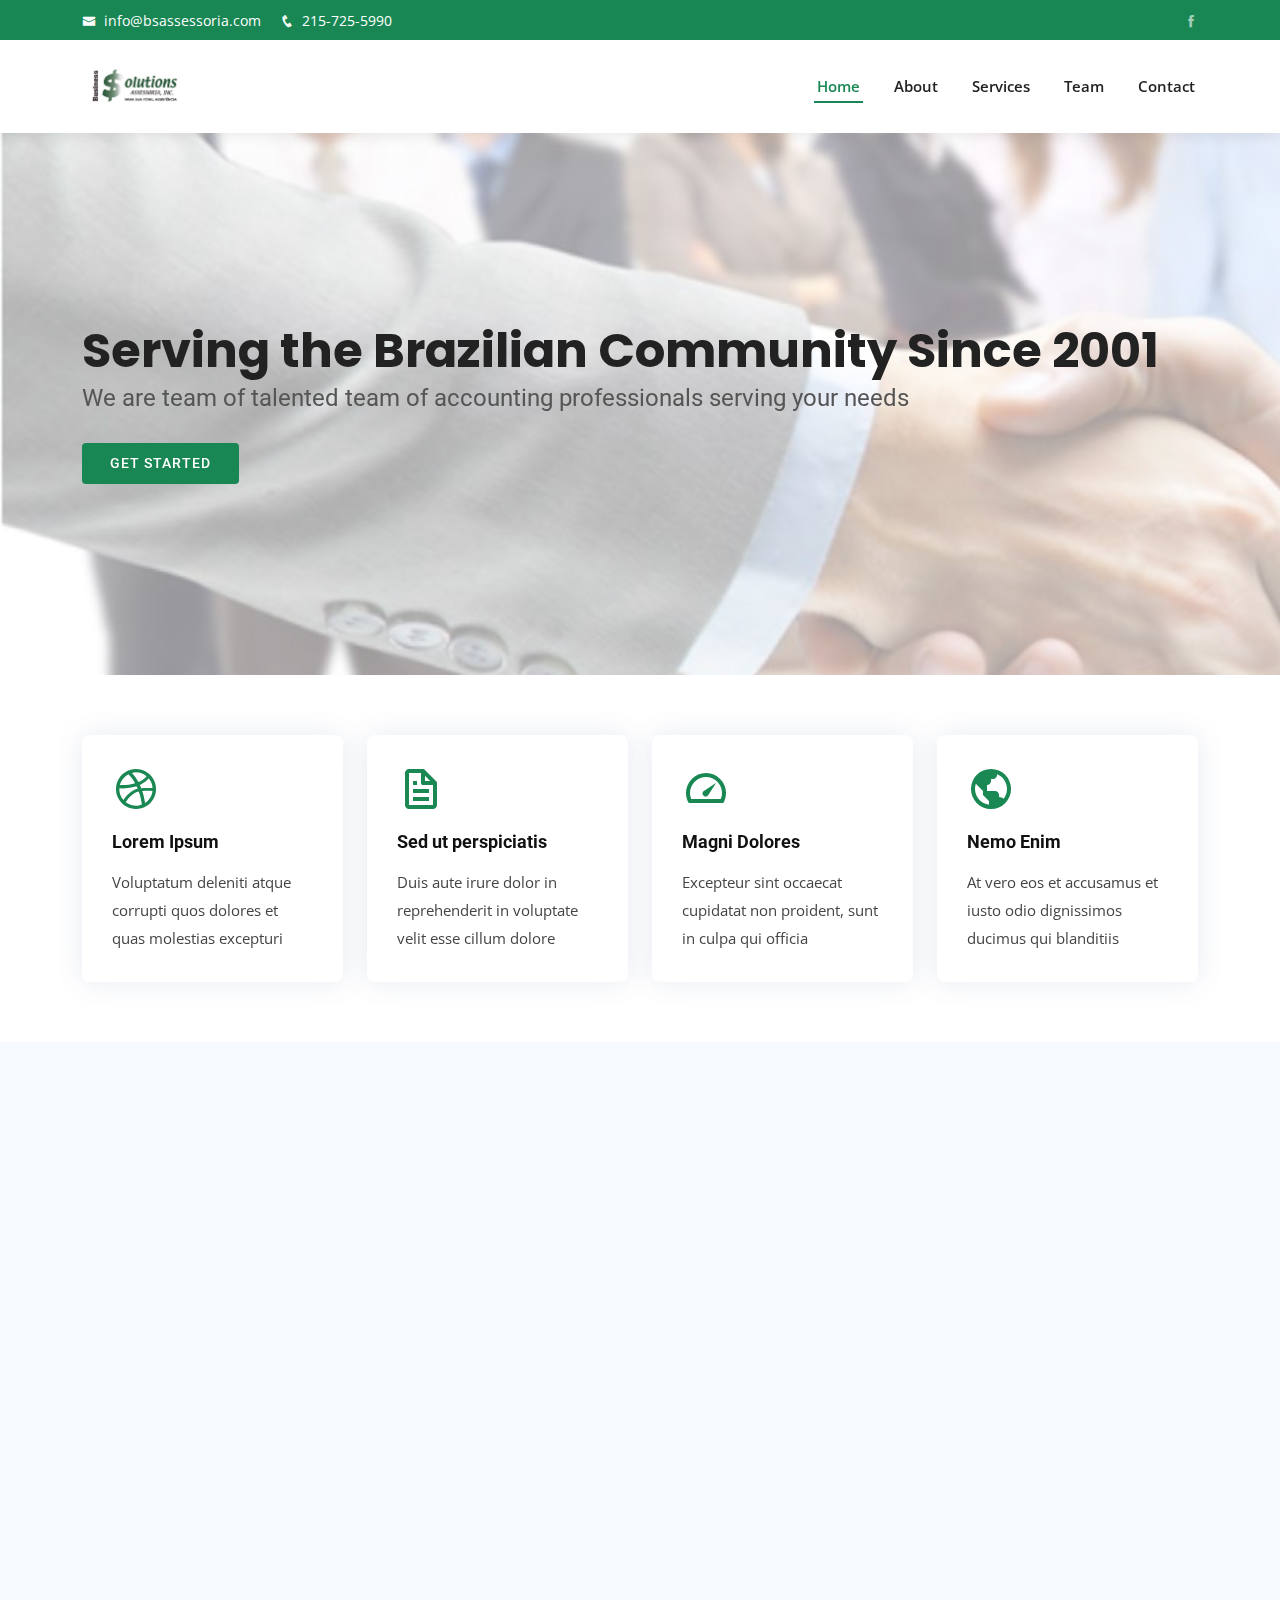
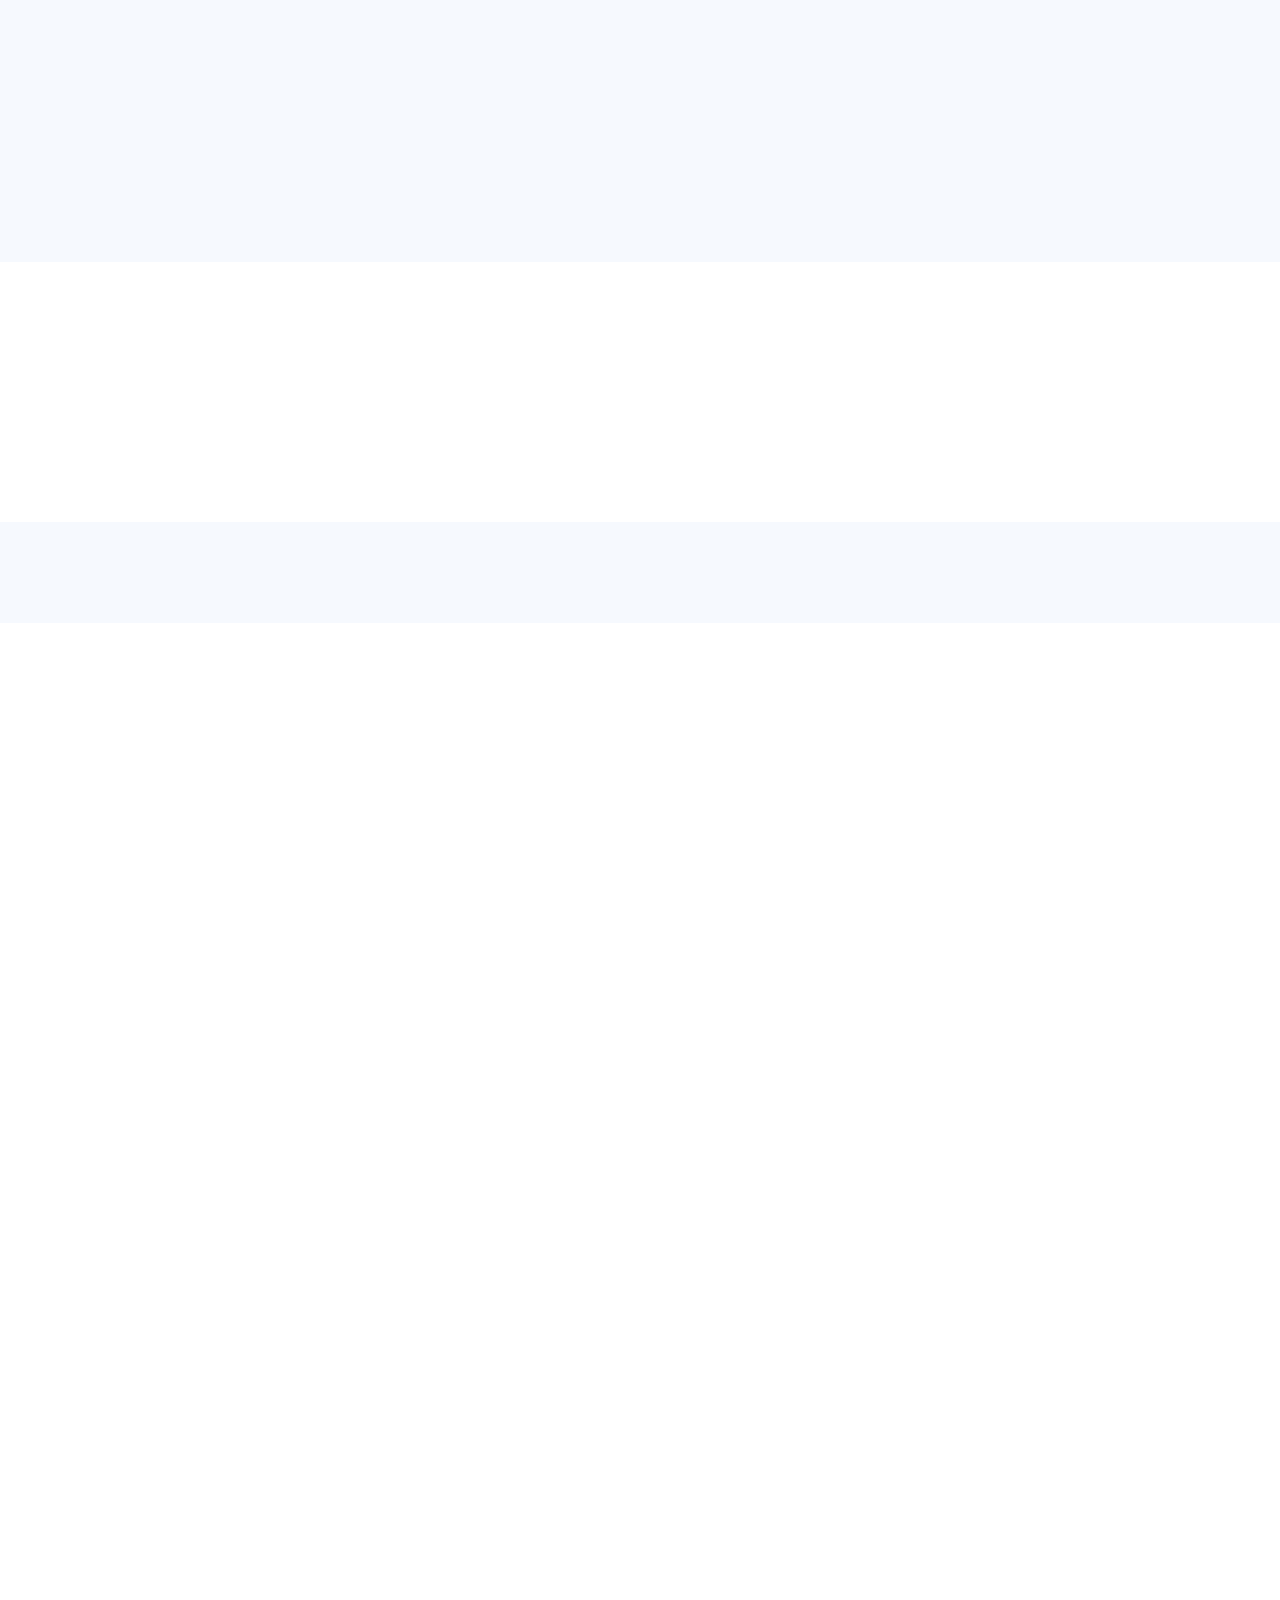
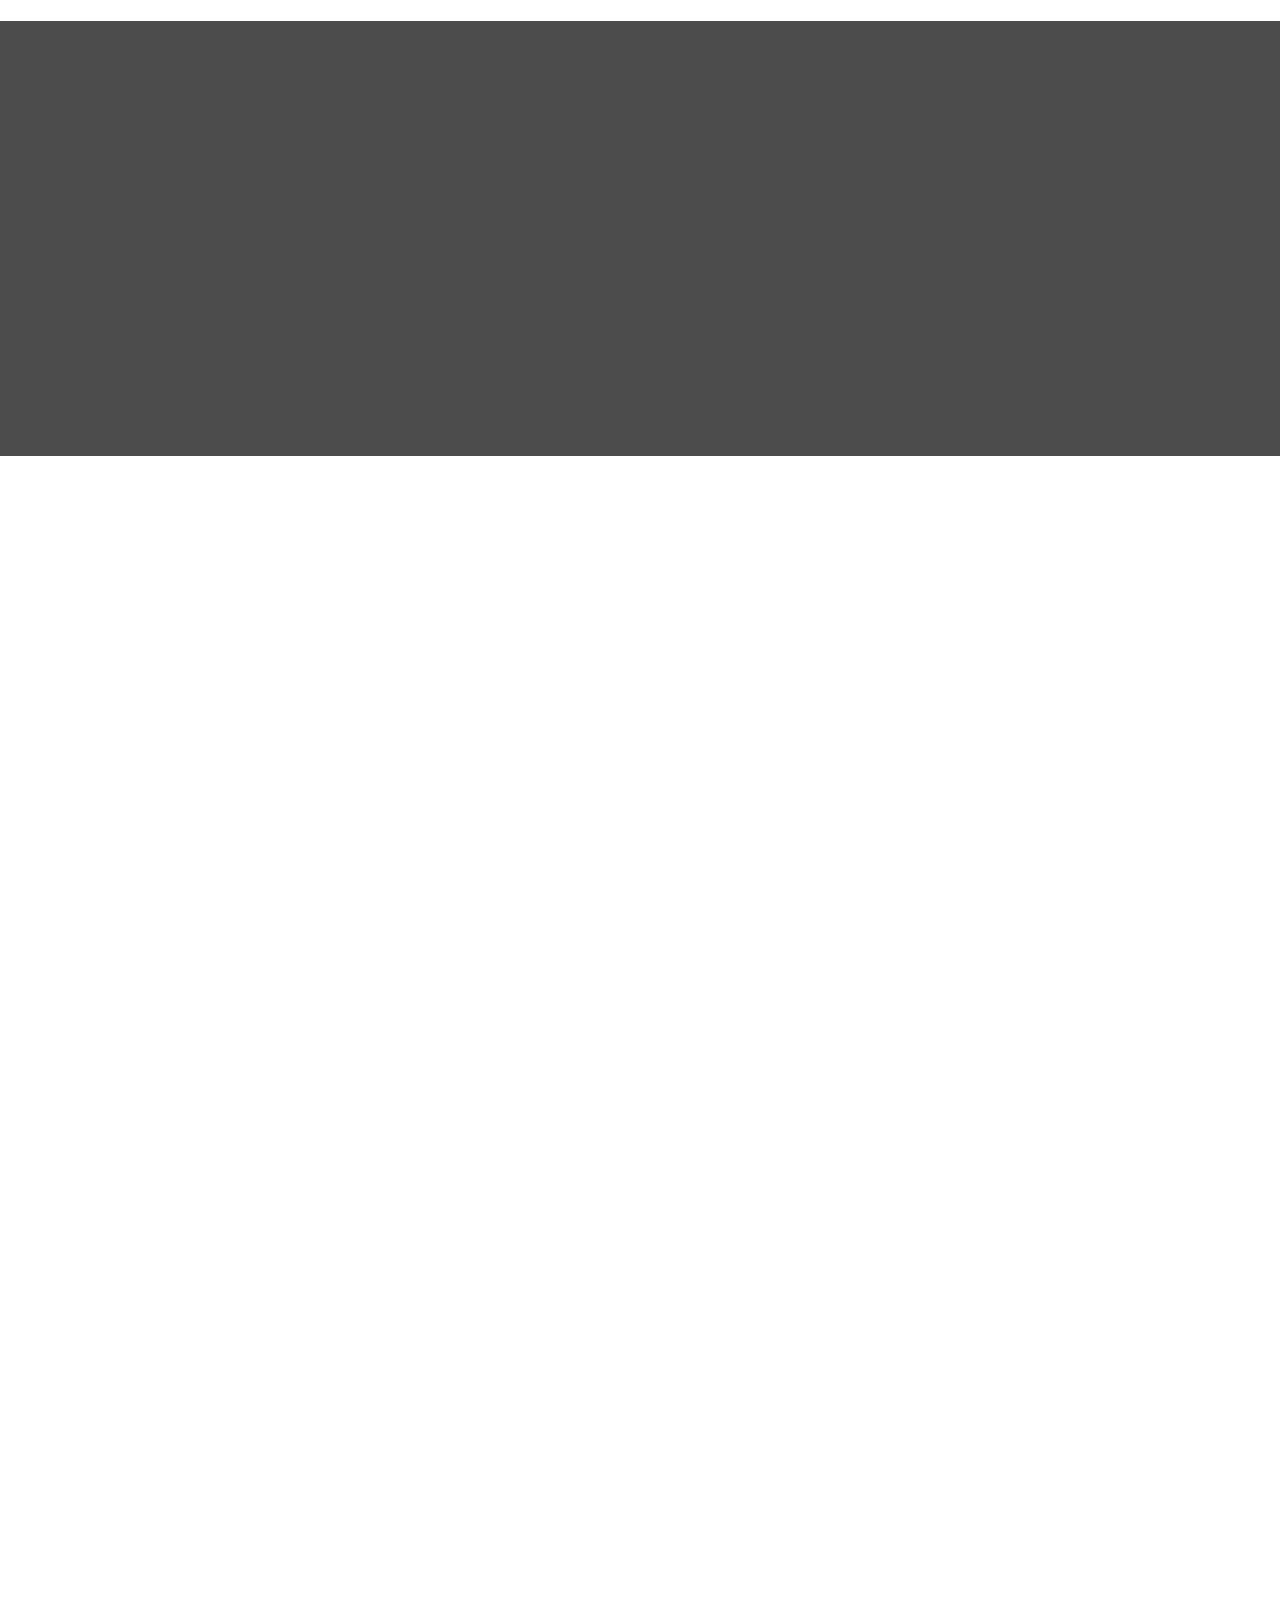
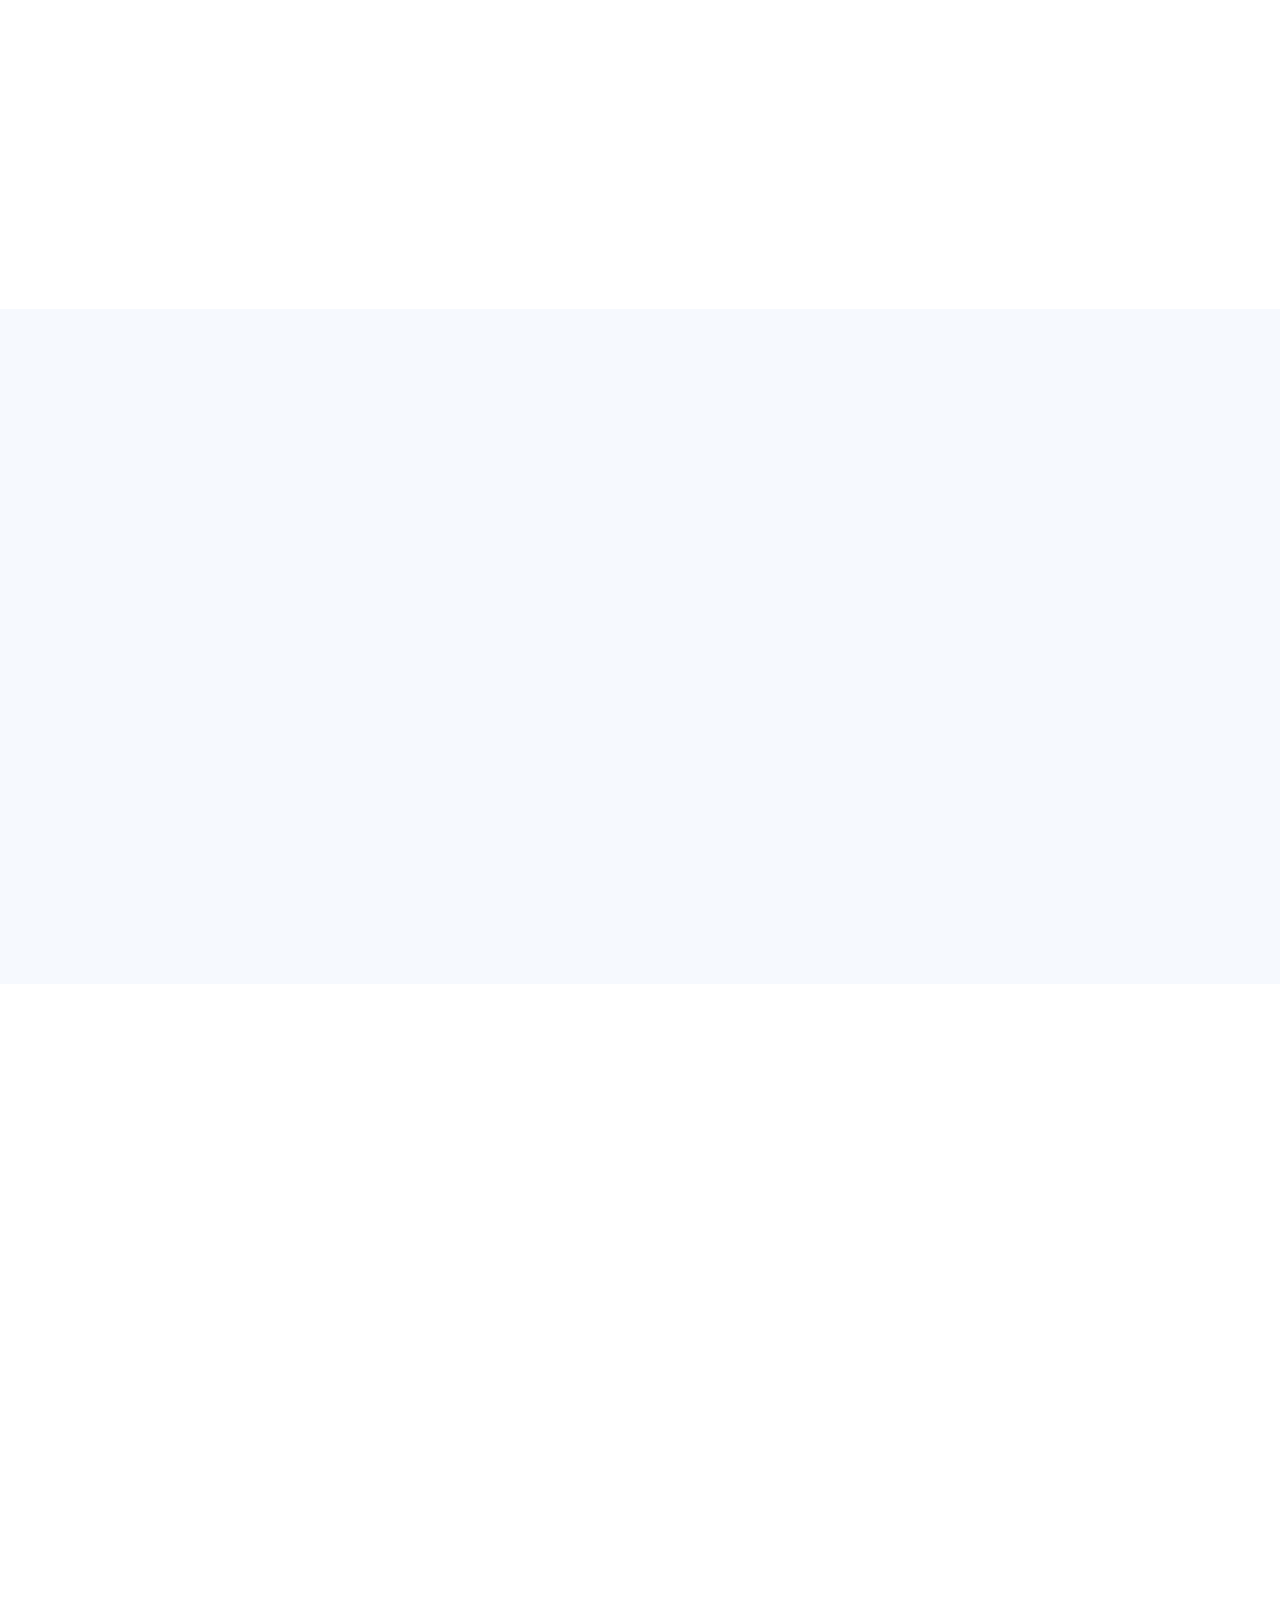
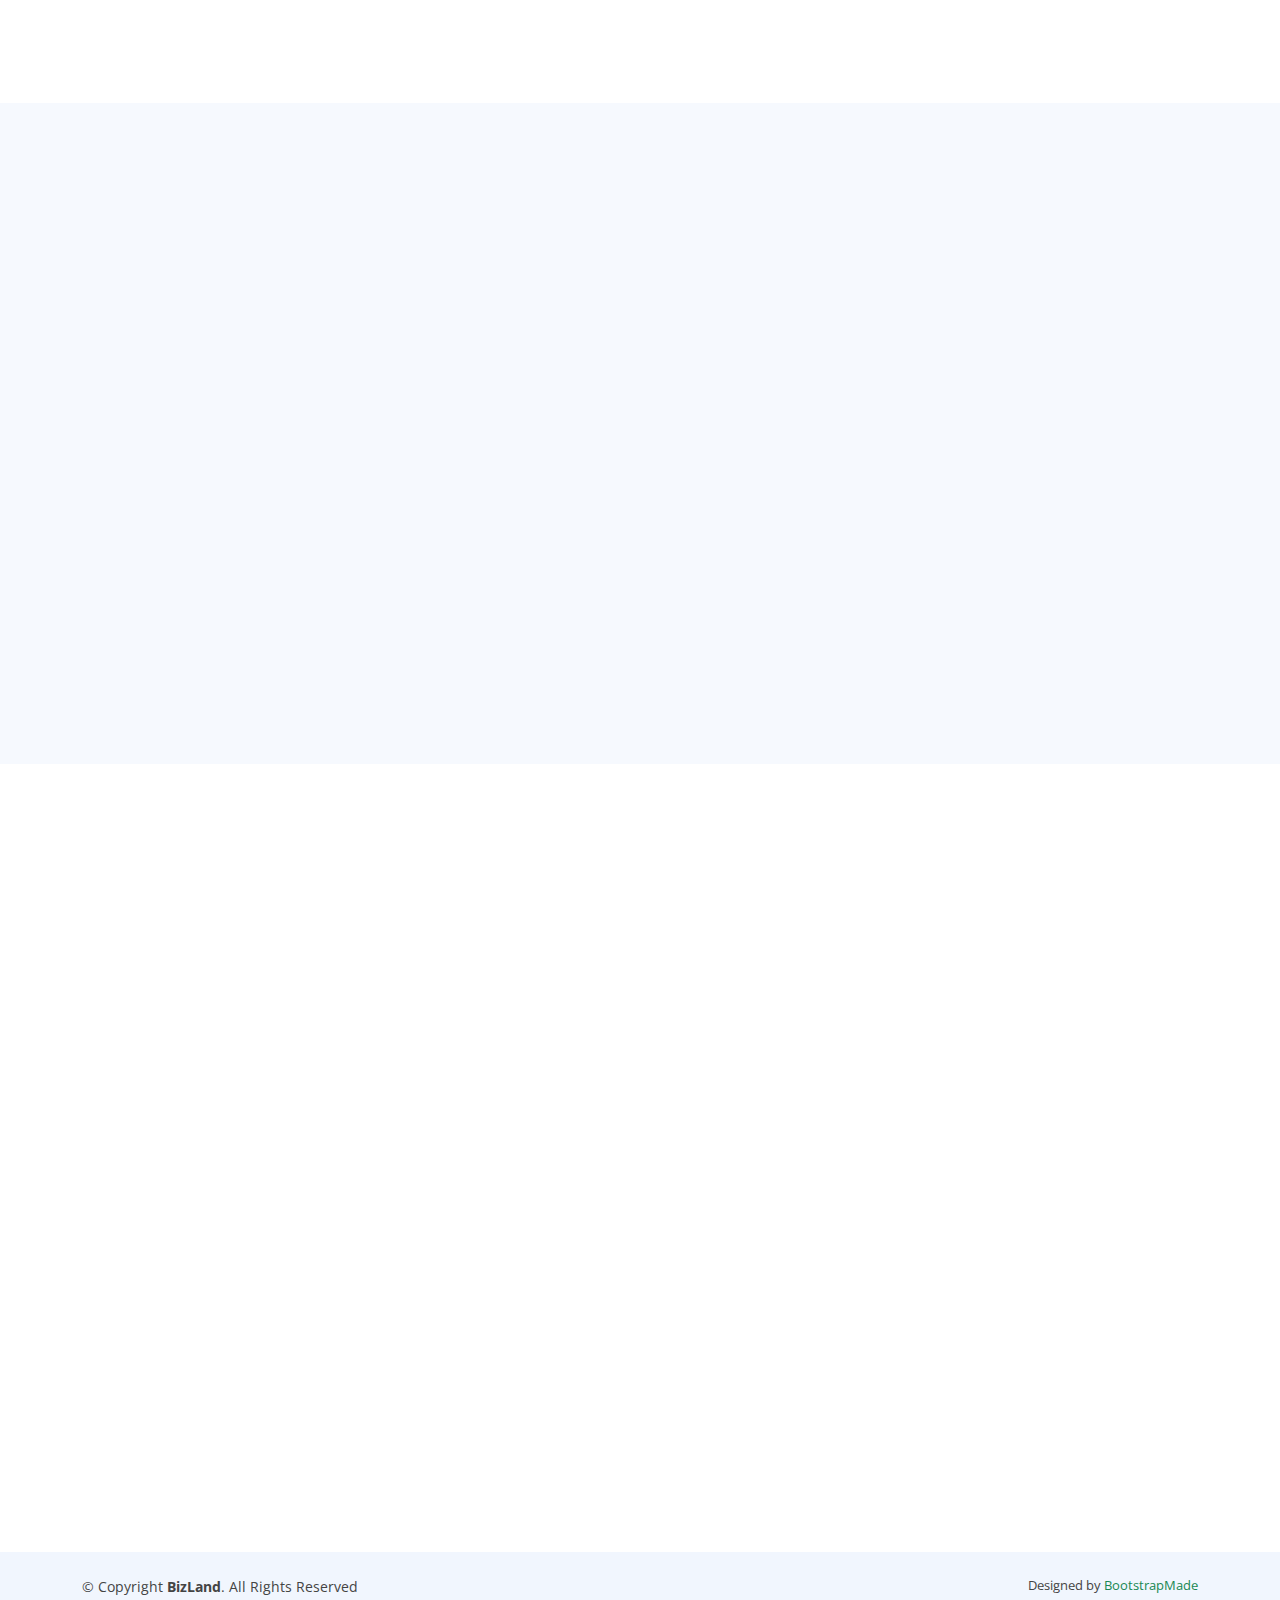
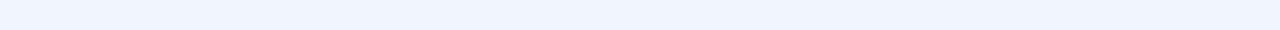
==== commit b1343e6a: "removing uneeded sections" ====
--- a/src/main/resources/index.html
+++ b/src/main/resources/index.html
@@ -86,7 +86,12 @@
   </section><!-- End Hero -->
 
   <main id="main">
-
+<!--SERVICIES IDEAS:
+                      BOOKKEEPING
+                      CORPORATE/PERSONAL INCOME TAX
+                      NOTARY
+                      TRANSLATION
+                      OPENING COMPANY-->
     <!-- ======= Featured Services Section ======= -->
     <section id="featured-services" class="featured-services">
       <div class="container" data-aos="fade-up">
@@ -757,9 +762,9 @@
       <div class="container" data-aos="fade-up">
 
         <div class="section-title">
-          <h2>Contact</h2>
+<!--          <h2>Contact</h2>-->
           <h3><span>Contact Us</span></h3>
-          <p>Ut possimus qui ut temporibus culpa velit eveniet modi omnis est adipisci expedita at voluptas atque vitae autem.</p>
+<!--          <p>Ut possimus qui ut temporibus culpa velit eveniet modi omnis est adipisci expedita at voluptas atque vitae autem.</p>-->
         </div>
 
         <div class="row" data-aos="fade-up" data-aos-delay="100">
@@ -834,72 +839,72 @@
   <!-- ======= Footer ======= -->
   <footer id="footer">
 
-    <div class="footer-newsletter">
-      <div class="container">
-        <div class="row justify-content-center">
-          <div class="col-lg-6">
-            <h4>Join Our Newsletter</h4>
-            <p>Tamen quem nulla quae legam multos aute sint culpa legam noster magna</p>
-            <form action="" method="post">
-              <input type="email" name="email"><input type="submit" value="Subscribe">
-            </form>
-          </div>
-        </div>
-      </div>
-    </div>
-
-    <div class="footer-top">
-      <div class="container">
-        <div class="row">
-
-          <div class="col-lg-3 col-md-6 footer-contact">
-            <h3>BizLand<span>.</span></h3>
-            <p>
-              A108 Adam Street <br>
-              New York, NY 535022<br>
-              United States <br><br>
-              <strong>Phone:</strong> +1 5589 55488 55<br>
-              <strong>Email:</strong> info@example.com<br>
-            </p>
-          </div>
-
-          <div class="col-lg-3 col-md-6 footer-links">
-            <h4>Useful Links</h4>
-            <ul>
-              <li><i class="bx bx-chevron-right"></i> <a href="#">Home</a></li>
-              <li><i class="bx bx-chevron-right"></i> <a href="#">About us</a></li>
-              <li><i class="bx bx-chevron-right"></i> <a href="#">Services</a></li>
-              <li><i class="bx bx-chevron-right"></i> <a href="#">Terms of service</a></li>
-              <li><i class="bx bx-chevron-right"></i> <a href="#">Privacy policy</a></li>
-            </ul>
-          </div>
-
-          <div class="col-lg-3 col-md-6 footer-links">
-            <h4>Our Services</h4>
-            <ul>
-              <li><i class="bx bx-chevron-right"></i> <a href="#">Web Design</a></li>
-              <li><i class="bx bx-chevron-right"></i> <a href="#">Web Development</a></li>
-              <li><i class="bx bx-chevron-right"></i> <a href="#">Product Management</a></li>
-              <li><i class="bx bx-chevron-right"></i> <a href="#">Marketing</a></li>
-              <li><i class="bx bx-chevron-right"></i> <a href="#">Graphic Design</a></li>
-            </ul>
-          </div>
-
-          <div class="col-lg-3 col-md-6 footer-links">
-            <h4>Our Social Networks</h4>
-            <p>Cras fermentum odio eu feugiat lide par naso tierra videa magna derita valies</p>
-            <div class="social-links mt-3">
-              <a href="#" class="twitter"><i class="bx bxl-twitter"></i></a>
-              <a href="#" class="facebook"><i class="bx bxl-facebook"></i></a>
-              <a href="#" class="instagram"><i class="bx bxl-instagram"></i></a>
-              <a href="#" class="google-plus"><i class="bx bxl-skype"></i></a>
-              <a href="#" class="linkedin"><i class="bx bxl-linkedin"></i></a>
-            </div>
-          </div>
-
-        </div>
-      </div>
-    </div>
+<!--    <div class="footer-newsletter">-->
+<!--      <div class="container">-->
+<!--        <div class="row justify-content-center">-->
+<!--          <div class="col-lg-6">-->
+<!--            <h4>Join Our Newsletter</h4>-->
+<!--            <p>Tamen quem nulla quae legam multos aute sint culpa legam noster magna</p>-->
+<!--            <form action="" method="post">-->
+<!--              <input type="email" name="email"><input type="submit" value="Subscribe">-->
+<!--            </form>-->
+<!--          </div>-->
+<!--        </div>-->
+<!--      </div>-->
+<!--    </div>-->
+
+<!--    <div class="footer-top">-->
+<!--      <div class="container">-->
+<!--        <div class="row">-->
+
+<!--          <div class="col-lg-3 col-md-6 footer-contact">-->
+<!--            <h3>BizLand<span>.</span></h3>-->
+<!--            <p>-->
+<!--              A108 Adam Street <br>-->
+<!--              New York, NY 535022<br>-->
+<!--              United States <br><br>-->
+<!--              <strong>Phone:</strong> +1 5589 55488 55<br>-->
+<!--              <strong>Email:</strong> info@example.com<br>-->
+<!--            </p>-->
+<!--          </div>-->
+
+<!--          <div class="col-lg-3 col-md-6 footer-links">-->
+<!--            <h4>Useful Links</h4>-->
+<!--            <ul>-->
+<!--              <li><i class="bx bx-chevron-right"></i> <a href="#">Home</a></li>-->
+<!--              <li><i class="bx bx-chevron-right"></i> <a href="#">About us</a></li>-->
+<!--              <li><i class="bx bx-chevron-right"></i> <a href="#">Services</a></li>-->
+<!--              <li><i class="bx bx-chevron-right"></i> <a href="#">Terms of service</a></li>-->
+<!--              <li><i class="bx bx-chevron-right"></i> <a href="#">Privacy policy</a></li>-->
+<!--            </ul>-->
+<!--          </div>-->
+
+<!--          <div class="col-lg-3 col-md-6 footer-links">-->
+<!--            <h4>Our Services</h4>-->
+<!--            <ul>-->
+<!--              <li><i class="bx bx-chevron-right"></i> <a href="#">Web Design</a></li>-->
+<!--              <li><i class="bx bx-chevron-right"></i> <a href="#">Web Development</a></li>-->
+<!--              <li><i class="bx bx-chevron-right"></i> <a href="#">Product Management</a></li>-->
+<!--              <li><i class="bx bx-chevron-right"></i> <a href="#">Marketing</a></li>-->
+<!--              <li><i class="bx bx-chevron-right"></i> <a href="#">Graphic Design</a></li>-->
+<!--            </ul>-->
+<!--          </div>-->
+
+<!--          <div class="col-lg-3 col-md-6 footer-links">-->
+<!--            <h4>Our Social Networks</h4>-->
+<!--            <p>Cras fermentum odio eu feugiat lide par naso tierra videa magna derita valies</p>-->
+<!--            <div class="social-links mt-3">-->
+<!--              <a href="#" class="twitter"><i class="bx bxl-twitter"></i></a>-->
+<!--              <a href="#" class="facebook"><i class="bx bxl-facebook"></i></a>-->
+<!--              <a href="#" class="instagram"><i class="bx bxl-instagram"></i></a>-->
+<!--              <a href="#" class="google-plus"><i class="bx bxl-skype"></i></a>-->
+<!--              <a href="#" class="linkedin"><i class="bx bxl-linkedin"></i></a>-->
+<!--            </div>-->
+<!--          </div>-->
+
+<!--        </div>-->
+<!--      </div>-->
+<!--    </div>-->
 
     <div class="container py-4">
       <div class="copyright">
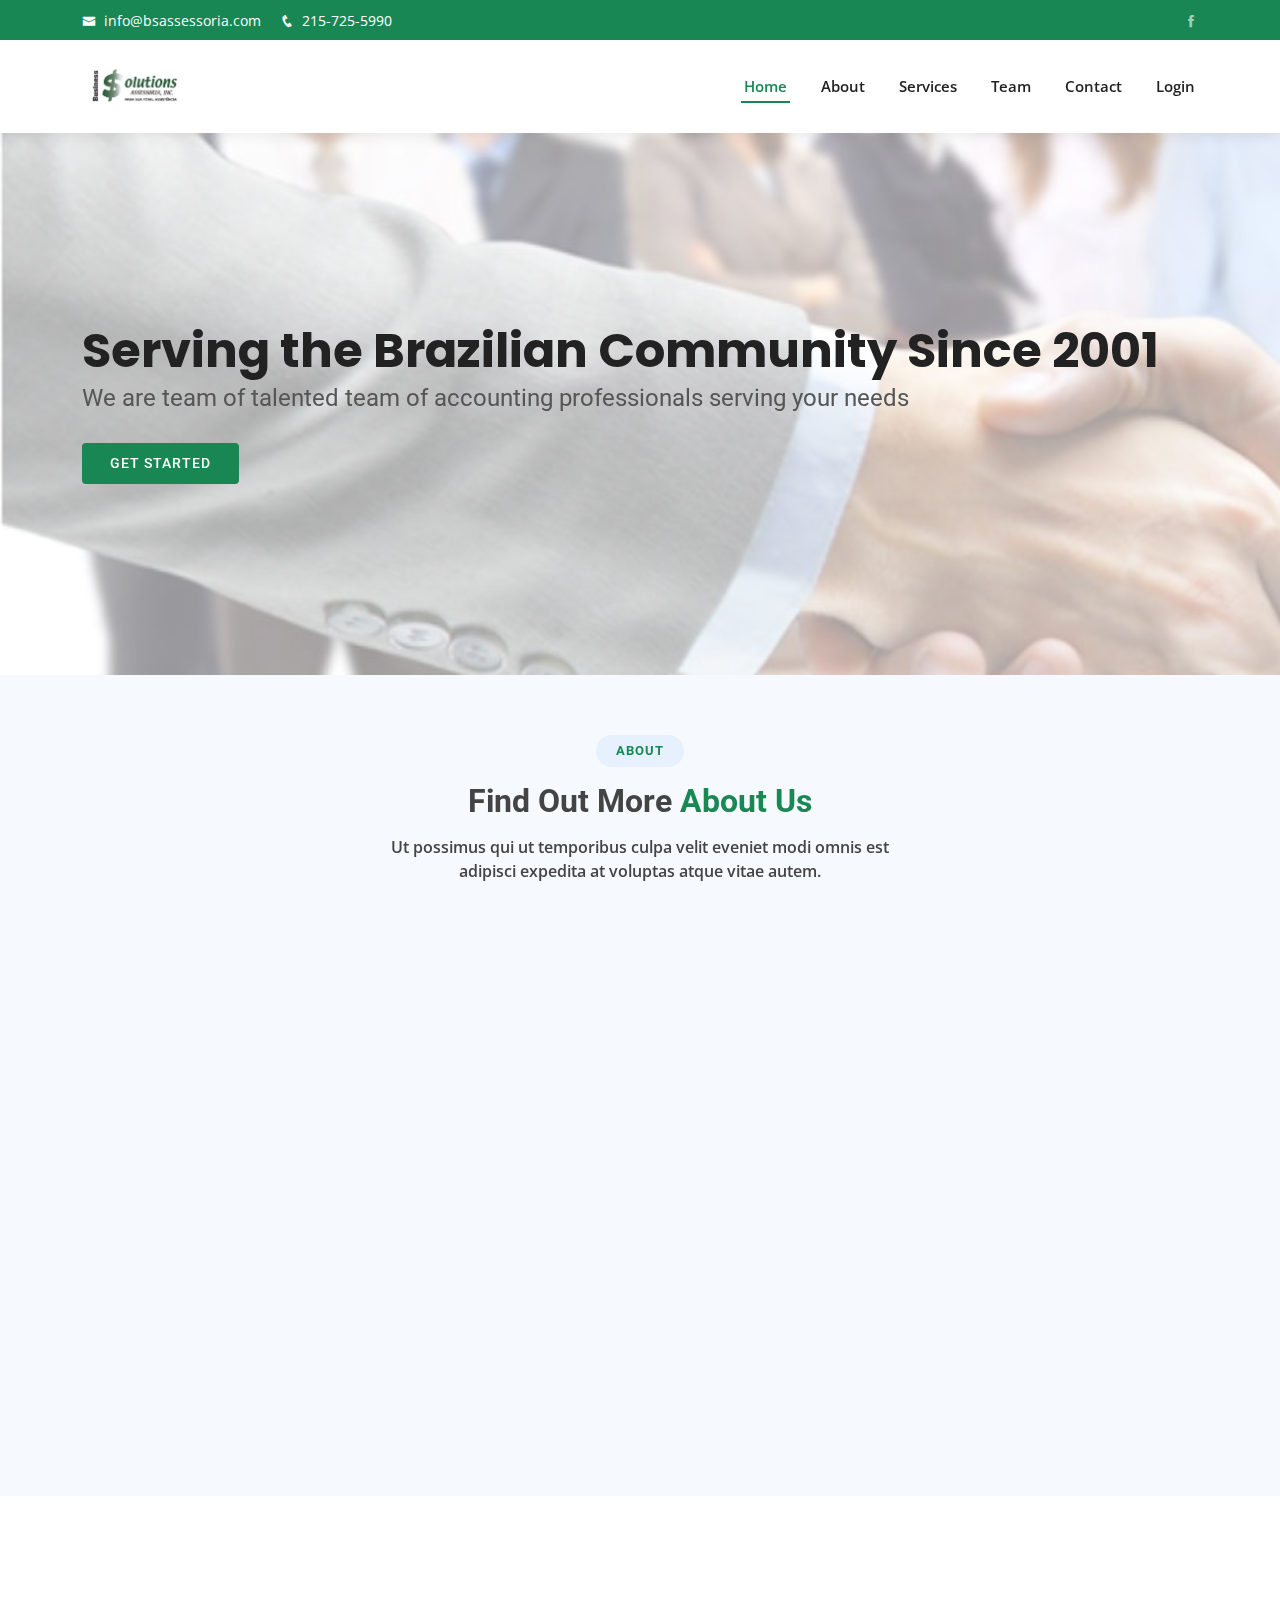
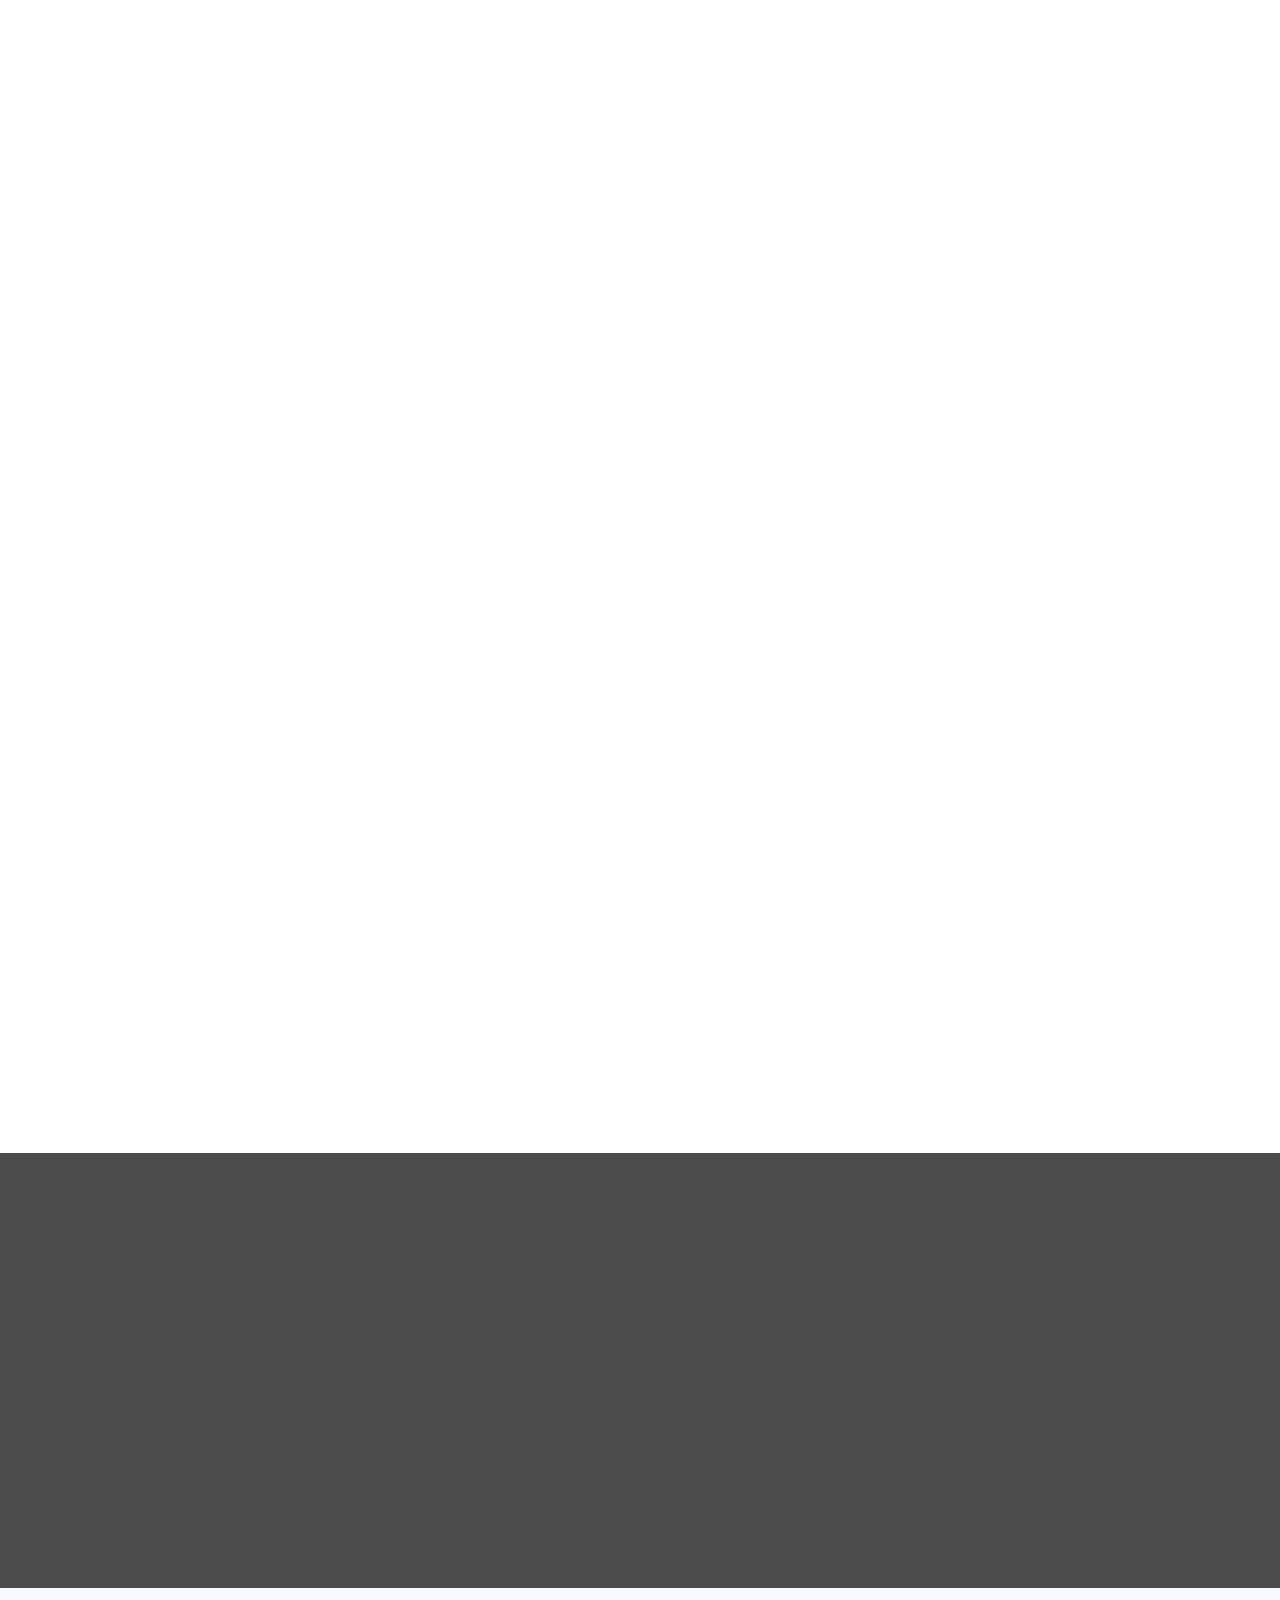
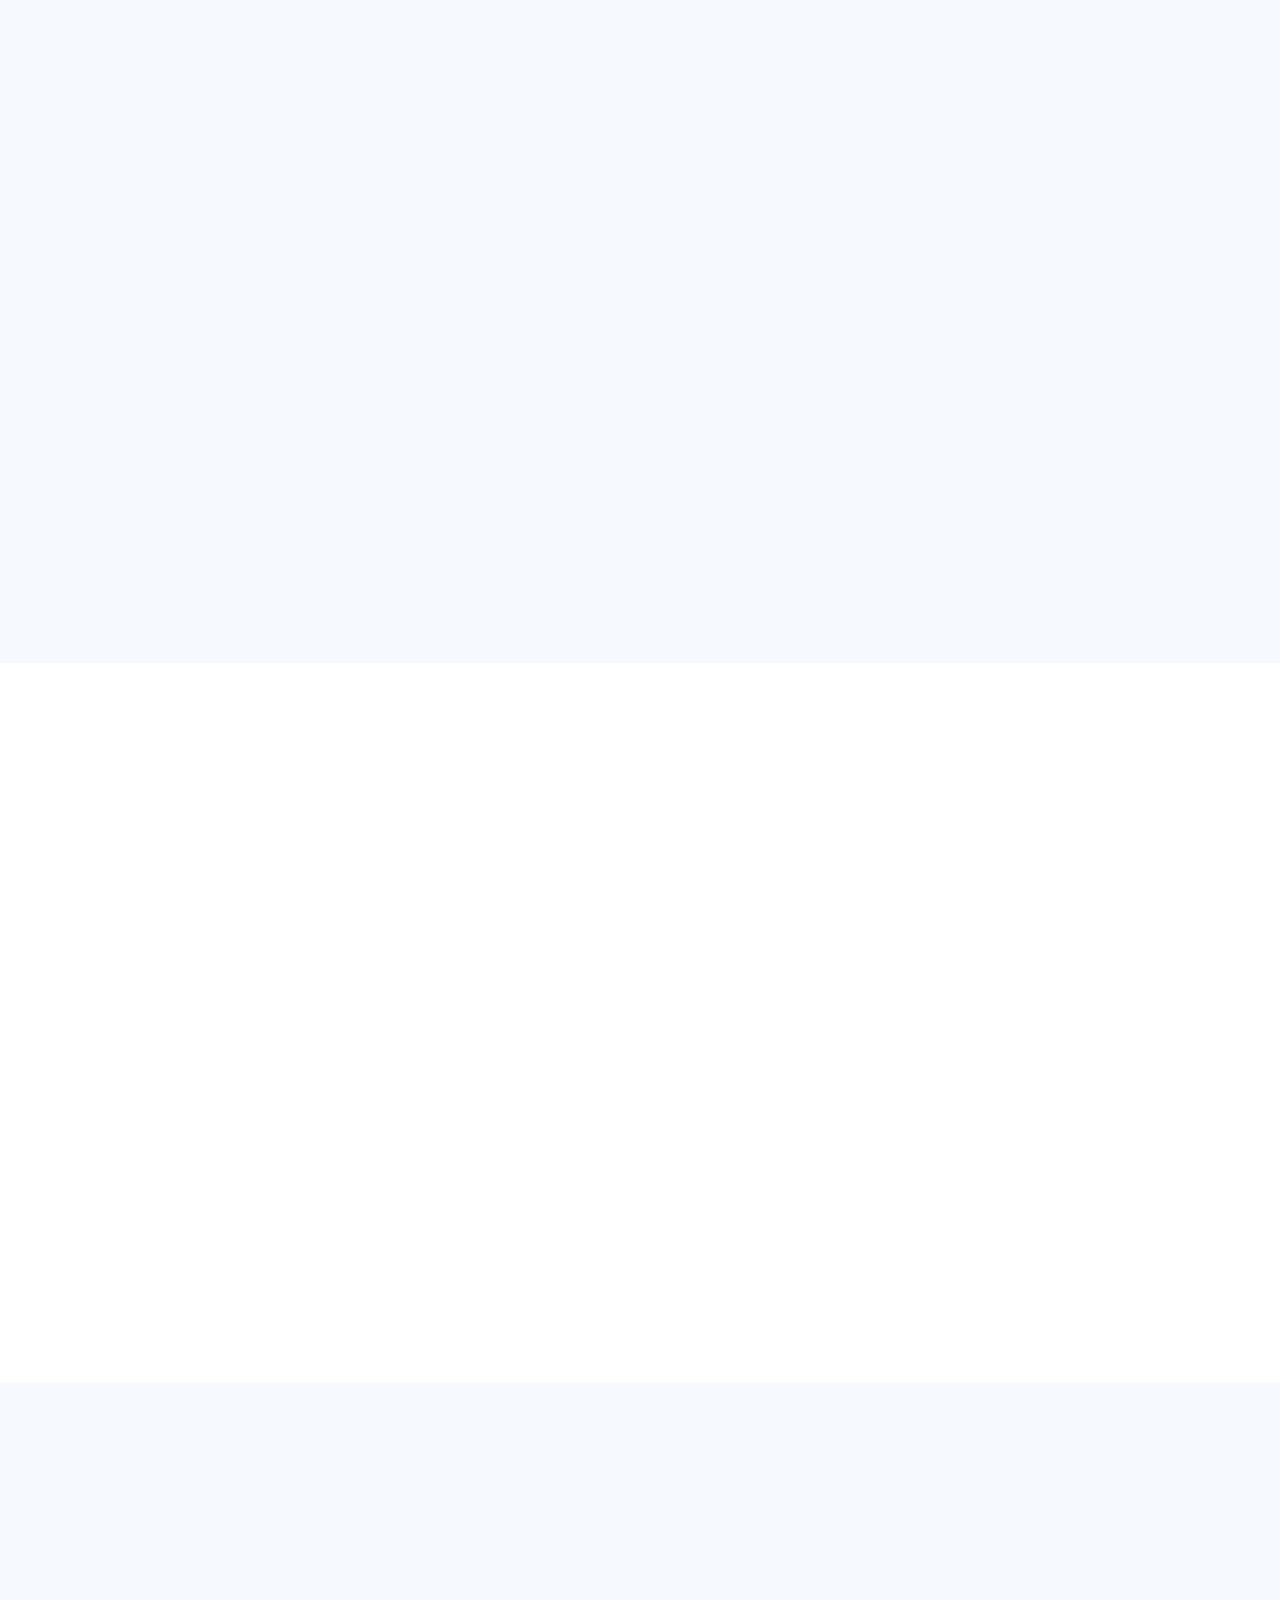
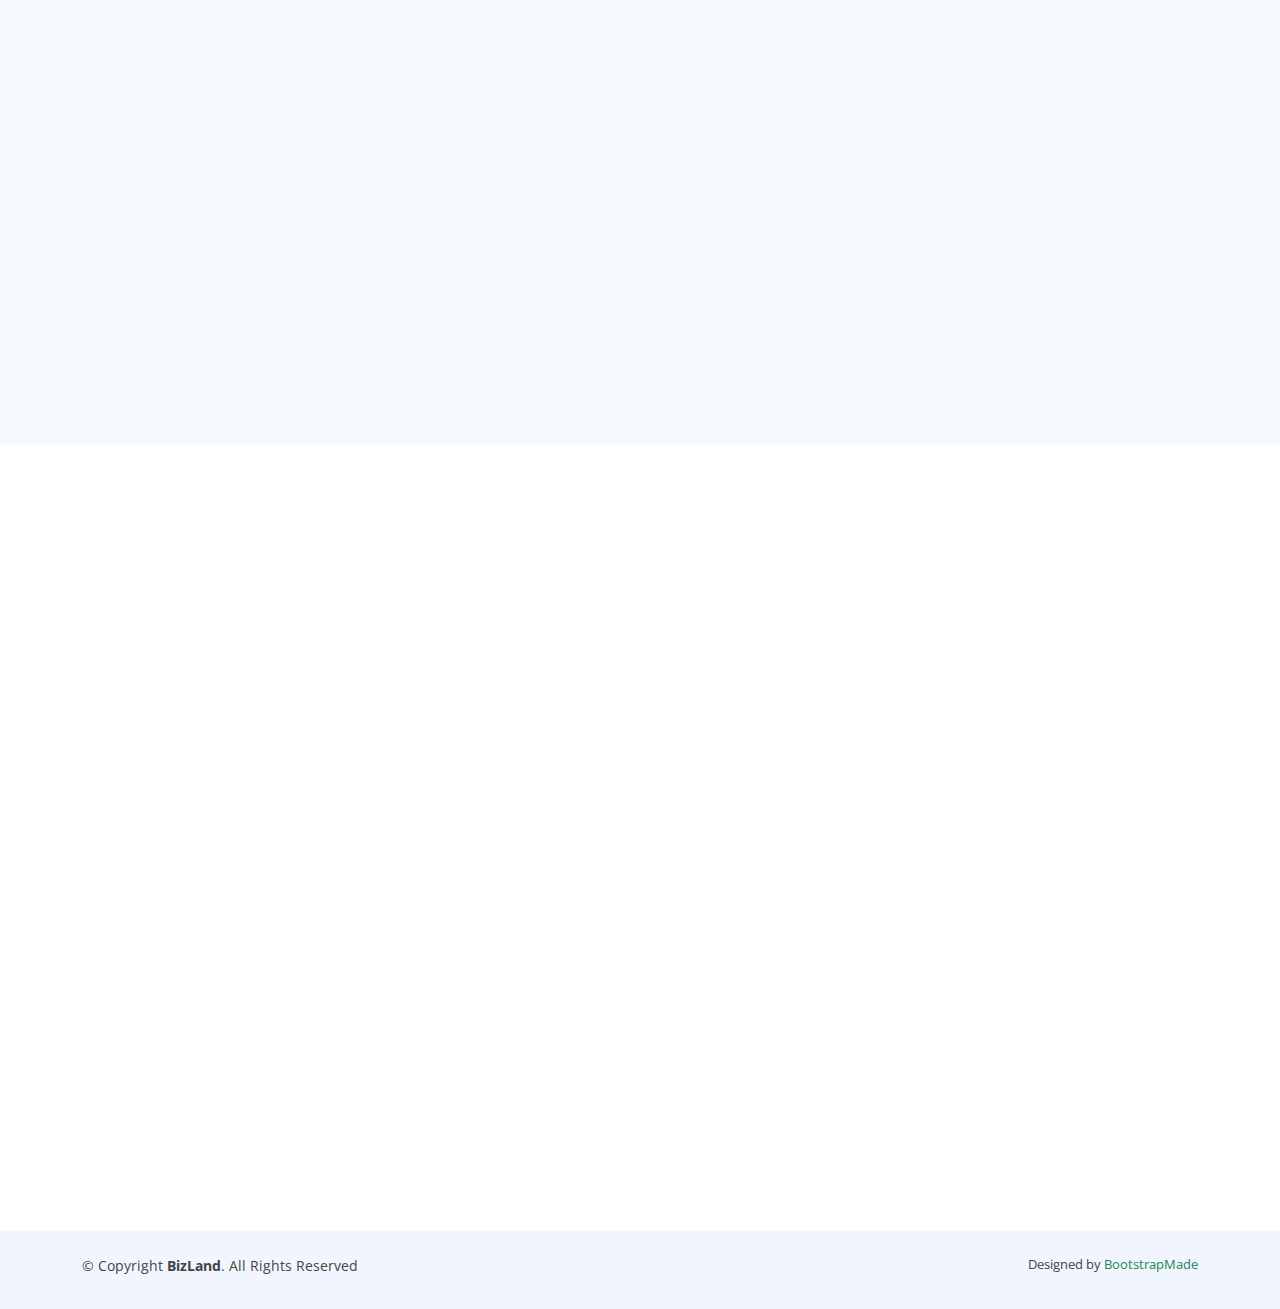
==== commit 1950d4c6: "removint portfolio section" ====
--- a/src/main/resources/index.html
+++ b/src/main/resources/index.html
@@ -67,7 +67,8 @@
           <li><a href="#services">Services</a></li>
           <li><a href="#team">Team</a></li>
           <li><a href="#contact">Contact</a></li>
-          </ul>
+          <li><a href="#contact">Login</a></li>
+        </ul>
       </nav><!-- .nav-menu -->
 
     </div>
@@ -93,46 +94,46 @@
                       TRANSLATION
                       OPENING COMPANY-->
     <!-- ======= Featured Services Section ======= -->
-    <section id="featured-services" class="featured-services">
-      <div class="container" data-aos="fade-up">
-
-        <div class="row">
-          <div class="col-md-6 col-lg-3 d-flex align-items-stretch mb-5 mb-lg-0">
-            <div class="icon-box" data-aos="fade-up" data-aos-delay="100">
-              <div class="icon"><i class="bx bxl-dribbble"></i></div>
-              <h4 class="title"><a href="">Lorem Ipsum</a></h4>
-              <p class="description">Voluptatum deleniti atque corrupti quos dolores et quas molestias excepturi</p>
-            </div>
-          </div>
-
-          <div class="col-md-6 col-lg-3 d-flex align-items-stretch mb-5 mb-lg-0">
-            <div class="icon-box" data-aos="fade-up" data-aos-delay="200">
-              <div class="icon"><i class="bx bx-file"></i></div>
-              <h4 class="title"><a href="">Sed ut perspiciatis</a></h4>
-              <p class="description">Duis aute irure dolor in reprehenderit in voluptate velit esse cillum dolore</p>
-            </div>
-          </div>
-
-          <div class="col-md-6 col-lg-3 d-flex align-items-stretch mb-5 mb-lg-0">
-            <div class="icon-box" data-aos="fade-up" data-aos-delay="300">
-              <div class="icon"><i class="bx bx-tachometer"></i></div>
-              <h4 class="title"><a href="">Magni Dolores</a></h4>
-              <p class="description">Excepteur sint occaecat cupidatat non proident, sunt in culpa qui officia</p>
-            </div>
-          </div>
-
-          <div class="col-md-6 col-lg-3 d-flex align-items-stretch mb-5 mb-lg-0">
-            <div class="icon-box" data-aos="fade-up" data-aos-delay="400">
-              <div class="icon"><i class="bx bx-world"></i></div>
-              <h4 class="title"><a href="">Nemo Enim</a></h4>
-              <p class="description">At vero eos et accusamus et iusto odio dignissimos ducimus qui blanditiis</p>
-            </div>
-          </div>
-
-        </div>
-
-      </div>
-    </section><!-- End Featured Services Section -->
+<!--    <section id="featured-services" class="featured-services">-->
+<!--      <div class="container" data-aos="fade-up">-->
+
+<!--        <div class="row">-->
+<!--          <div class="col-md-6 col-lg-3 d-flex align-items-stretch mb-5 mb-lg-0">-->
+<!--            <div class="icon-box" data-aos="fade-up" data-aos-delay="100">-->
+<!--              <div class="icon"><i class="bx bxl-dribbble"></i></div>-->
+<!--              <h4 class="title"><a href="">Income Tax Return</a></h4>-->
+<!--              <p class="description">Voluptatum deleniti atque corrupti quos dolores et quas molestias excepturi</p>-->
+<!--            </div>-->
+<!--          </div>-->
+
+<!--          <div class="col-md-6 col-lg-3 d-flex align-items-stretch mb-5 mb-lg-0">-->
+<!--            <div class="icon-box" data-aos="fade-up" data-aos-delay="200">-->
+<!--              <div class="icon"><i class="bx bx-file"></i></div>-->
+<!--              <h4 class="title"><a href="">General Accounting & Bookkeeping</a></h4>-->
+<!--              <p class="description">Duis aute irure dolor in reprehenderit in voluptate velit esse cillum dolore</p>-->
+<!--            </div>-->
+<!--          </div>-->
+
+<!--          <div class="col-md-6 col-lg-3 d-flex align-items-stretch mb-5 mb-lg-0">-->
+<!--            <div class="icon-box" data-aos="fade-up" data-aos-delay="300">-->
+<!--              <div class="icon"><i class="bx bx-tachometer"></i></div>-->
+<!--              <h4 class="title"><a href="">Magni Dolores</a></h4>-->
+<!--              <p class="description">Excepteur sint occaecat cupidatat non proident, sunt in culpa qui officia</p>-->
+<!--            </div>-->
+<!--          </div>-->
+
+<!--          <div class="col-md-6 col-lg-3 d-flex align-items-stretch mb-5 mb-lg-0">-->
+<!--            <div class="icon-box" data-aos="fade-up" data-aos-delay="400">-->
+<!--              <div class="icon"><i class="bx bx-world"></i></div>-->
+<!--              <h4 class="title"><a href="">Nemo Enim</a></h4>-->
+<!--              <p class="description">At vero eos et accusamus et iusto odio dignissimos ducimus qui blanditiis</p>-->
+<!--            </div>-->
+<!--          </div>-->
+
+<!--        </div>-->
+
+<!--      </div>-->
+<!--    </section>&lt;!&ndash; End Featured Services Section &ndash;&gt;-->
 
     <!-- ======= About Section ======= -->
     <section id="about" class="about section-bg">
@@ -149,7 +150,7 @@
             <img src="assets/img/about.jpg" class="img-fluid" alt="">
           </div>
           <div class="col-lg-6 pt-4 pt-lg-0 content d-flex flex-column justify-content-center" data-aos="fade-up" data-aos-delay="100">
-            <h3>Voluptatem dignissimos provident quasi corporis voluptates sit assumenda.</h3>
+            <h3>The Company's Bio:</h3>
             <p class="font-italic">
               Lorem ipsum dolor sit amet, consectetur adipiscing elit, sed do eiusmod tempor incididunt ut labore et dolore
               magna aliqua.
@@ -225,39 +226,39 @@
     </section><!-- End Counts Section -->
 
     <!-- ======= Clients Section ======= -->
-    <section id="clients" class="clients section-bg">
-      <div class="container" data-aos="zoom-in">
-
-        <div class="row">
-
-          <div class="col-lg-2 col-md-4 col-6 d-flex align-items-center justify-content-center">
-            <img src="assets/img/clients/client-1.png" class="img-fluid" alt="">
-          </div>
-
-          <div class="col-lg-2 col-md-4 col-6 d-flex align-items-center justify-content-center">
-            <img src="assets/img/clients/client-2.png" class="img-fluid" alt="">
-          </div>
-
-          <div class="col-lg-2 col-md-4 col-6 d-flex align-items-center justify-content-center">
-            <img src="assets/img/clients/client-3.png" class="img-fluid" alt="">
-          </div>
-
-          <div class="col-lg-2 col-md-4 col-6 d-flex align-items-center justify-content-center">
-            <img src="assets/img/clients/client-4.png" class="img-fluid" alt="">
-          </div>
-
-          <div class="col-lg-2 col-md-4 col-6 d-flex align-items-center justify-content-center">
-            <img src="assets/img/clients/client-5.png" class="img-fluid" alt="">
-          </div>
-
-          <div class="col-lg-2 col-md-4 col-6 d-flex align-items-center justify-content-center">
-            <img src="assets/img/clients/client-6.png" class="img-fluid" alt="">
-          </div>
-
-        </div>
-
-      </div>
-    </section><!-- End Clients Section -->
+<!--    <section id="clients" class="clients section-bg">-->
+<!--      <div class="container" data-aos="zoom-in">-->
+
+<!--        <div class="row">-->
+
+<!--          <div class="col-lg-2 col-md-4 col-6 d-flex align-items-center justify-content-center">-->
+<!--            <img src="assets/img/clients/client-1.png" class="img-fluid" alt="">-->
+<!--          </div>-->
+
+<!--          <div class="col-lg-2 col-md-4 col-6 d-flex align-items-center justify-content-center">-->
+<!--            <img src="assets/img/clients/client-2.png" class="img-fluid" alt="">-->
+<!--          </div>-->
+
+<!--          <div class="col-lg-2 col-md-4 col-6 d-flex align-items-center justify-content-center">-->
+<!--            <img src="assets/img/clients/client-3.png" class="img-fluid" alt="">-->
+<!--          </div>-->
+
+<!--          <div class="col-lg-2 col-md-4 col-6 d-flex align-items-center justify-content-center">-->
+<!--            <img src="assets/img/clients/client-4.png" class="img-fluid" alt="">-->
+<!--          </div>-->
+
+<!--          <div class="col-lg-2 col-md-4 col-6 d-flex align-items-center justify-content-center">-->
+<!--            <img src="assets/img/clients/client-5.png" class="img-fluid" alt="">-->
+<!--          </div>-->
+
+<!--          <div class="col-lg-2 col-md-4 col-6 d-flex align-items-center justify-content-center">-->
+<!--            <img src="assets/img/clients/client-6.png" class="img-fluid" alt="">-->
+<!--          </div>-->
+
+<!--        </div>-->
+
+<!--      </div>-->
+<!--    </section>&lt;!&ndash; End Clients Section &ndash;&gt;-->
 
     <!-- ======= Services Section ======= -->
     <section id="services" class="services">
@@ -390,122 +391,122 @@
     </section><!-- End Testimonials Section -->
 
     <!-- ======= Portfolio Section ======= -->
-    <section id="portfolio" class="portfolio">
-      <div class="container" data-aos="fade-up">
-
-        <div class="section-title">
-          <h2>Portfolio</h2>
-          <h3>Check our <span>Portfolio</span></h3>
-          <p>Ut possimus qui ut temporibus culpa velit eveniet modi omnis est adipisci expedita at voluptas atque vitae autem.</p>
-        </div>
-
-        <div class="row" data-aos="fade-up" data-aos-delay="100">
-          <div class="col-lg-12 d-flex justify-content-center">
-            <ul id="portfolio-flters">
-              <li data-filter="*" class="filter-active">All</li>
-              <li data-filter=".filter-app">App</li>
-              <li data-filter=".filter-card">Card</li>
-              <li data-filter=".filter-web">Web</li>
-            </ul>
-          </div>
-        </div>
-
-        <div class="row portfolio-container" data-aos="fade-up" data-aos-delay="200">
-
-          <div class="col-lg-4 col-md-6 portfolio-item filter-app">
-            <img src="assets/img/portfolio/portfolio-1.jpg" class="img-fluid" alt="">
-            <div class="portfolio-info">
-              <h4>App 1</h4>
-              <p>App</p>
-              <a href="assets/img/portfolio/portfolio-1.jpg" data-gall="portfolioGallery" class="venobox preview-link" title="App 1"><i class="bx bx-plus"></i></a>
-              <a href="portfolio-details.html" class="details-link" title="More Details"><i class="bx bx-link"></i></a>
-            </div>
-          </div>
-
-          <div class="col-lg-4 col-md-6 portfolio-item filter-web">
-            <img src="assets/img/portfolio/portfolio-2.jpg" class="img-fluid" alt="">
-            <div class="portfolio-info">
-              <h4>Web 3</h4>
-              <p>Web</p>
-              <a href="assets/img/portfolio/portfolio-2.jpg" data-gall="portfolioGallery" class="venobox preview-link" title="Web 3"><i class="bx bx-plus"></i></a>
-              <a href="portfolio-details.html" class="details-link" title="More Details"><i class="bx bx-link"></i></a>
-            </div>
-          </div>
-
-          <div class="col-lg-4 col-md-6 portfolio-item filter-app">
-            <img src="assets/img/portfolio/portfolio-3.jpg" class="img-fluid" alt="">
-            <div class="portfolio-info">
-              <h4>App 2</h4>
-              <p>App</p>
-              <a href="assets/img/portfolio/portfolio-3.jpg" data-gall="portfolioGallery" class="venobox preview-link" title="App 2"><i class="bx bx-plus"></i></a>
-              <a href="portfolio-details.html" class="details-link" title="More Details"><i class="bx bx-link"></i></a>
-            </div>
-          </div>
-
-          <div class="col-lg-4 col-md-6 portfolio-item filter-card">
-            <img src="assets/img/portfolio/portfolio-4.jpg" class="img-fluid" alt="">
-            <div class="portfolio-info">
-              <h4>Card 2</h4>
-              <p>Card</p>
-              <a href="assets/img/portfolio/portfolio-4.jpg" data-gall="portfolioGallery" class="venobox preview-link" title="Card 2"><i class="bx bx-plus"></i></a>
-              <a href="portfolio-details.html" class="details-link" title="More Details"><i class="bx bx-link"></i></a>
-            </div>
-          </div>
-
-          <div class="col-lg-4 col-md-6 portfolio-item filter-web">
-            <img src="assets/img/portfolio/portfolio-5.jpg" class="img-fluid" alt="">
-            <div class="portfolio-info">
-              <h4>Web 2</h4>
-              <p>Web</p>
-              <a href="assets/img/portfolio/portfolio-5.jpg" data-gall="portfolioGallery" class="venobox preview-link" title="Web 2"><i class="bx bx-plus"></i></a>
-              <a href="portfolio-details.html" class="details-link" title="More Details"><i class="bx bx-link"></i></a>
-            </div>
-          </div>
-
-          <div class="col-lg-4 col-md-6 portfolio-item filter-app">
-            <img src="assets/img/portfolio/portfolio-6.jpg" class="img-fluid" alt="">
-            <div class="portfolio-info">
-              <h4>App 3</h4>
-              <p>App</p>
-              <a href="assets/img/portfolio/portfolio-6.jpg" data-gall="portfolioGallery" class="venobox preview-link" title="App 3"><i class="bx bx-plus"></i></a>
-              <a href="portfolio-details.html" class="details-link" title="More Details"><i class="bx bx-link"></i></a>
-            </div>
-          </div>
-
-          <div class="col-lg-4 col-md-6 portfolio-item filter-card">
-            <img src="assets/img/portfolio/portfolio-7.jpg" class="img-fluid" alt="">
-            <div class="portfolio-info">
-              <h4>Card 1</h4>
-              <p>Card</p>
-              <a href="assets/img/portfolio/portfolio-7.jpg" data-gall="portfolioGallery" class="venobox preview-link" title="Card 1"><i class="bx bx-plus"></i></a>
-              <a href="portfolio-details.html" class="details-link" title="More Details"><i class="bx bx-link"></i></a>
-            </div>
-          </div>
-
-          <div class="col-lg-4 col-md-6 portfolio-item filter-card">
-            <img src="assets/img/portfolio/portfolio-8.jpg" class="img-fluid" alt="">
-            <div class="portfolio-info">
-              <h4>Card 3</h4>
-              <p>Card</p>
-              <a href="assets/img/portfolio/portfolio-8.jpg" data-gall="portfolioGallery" class="venobox preview-link" title="Card 3"><i class="bx bx-plus"></i></a>
-              <a href="portfolio-details.html" class="details-link" title="More Details"><i class="bx bx-link"></i></a>
-            </div>
-          </div>
-
-          <div class="col-lg-4 col-md-6 portfolio-item filter-web">
-            <img src="assets/img/portfolio/portfolio-9.jpg" class="img-fluid" alt="">
-            <div class="portfolio-info">
-              <h4>Web 3</h4>
-              <p>Web</p>
-              <a href="assets/img/portfolio/portfolio-9.jpg" data-gall="portfolioGallery" class="venobox preview-link" title="Web 3"><i class="bx bx-plus"></i></a>
-              <a href="portfolio-details.html" class="details-link" title="More Details"><i class="bx bx-link"></i></a>
-            </div>
-          </div>
-
-        </div>
-
-      </div>
-    </section><!-- End Portfolio Section -->
+<!--    <section id="portfolio" class="portfolio">-->
+<!--      <div class="container" data-aos="fade-up">-->
+
+<!--        <div class="section-title">-->
+<!--          <h2>Portfolio</h2>-->
+<!--          <h3>Check our <span>Portfolio</span></h3>-->
+<!--          <p>Ut possimus qui ut temporibus culpa velit eveniet modi omnis est adipisci expedita at voluptas atque vitae autem.</p>-->
+<!--        </div>-->
+
+<!--        <div class="row" data-aos="fade-up" data-aos-delay="100">-->
+<!--          <div class="col-lg-12 d-flex justify-content-center">-->
+<!--            <ul id="portfolio-flters">-->
+<!--              <li data-filter="*" class="filter-active">All</li>-->
+<!--              <li data-filter=".filter-app">App</li>-->
+<!--              <li data-filter=".filter-card">Card</li>-->
+<!--              <li data-filter=".filter-web">Web</li>-->
+<!--            </ul>-->
+<!--          </div>-->
+<!--        </div>-->
+
+<!--        <div class="row portfolio-container" data-aos="fade-up" data-aos-delay="200">-->
+
+<!--          <div class="col-lg-4 col-md-6 portfolio-item filter-app">-->
+<!--            <img src="assets/img/portfolio/portfolio-1.jpg" class="img-fluid" alt="">-->
+<!--            <div class="portfolio-info">-->
+<!--              <h4>App 1</h4>-->
+<!--              <p>App</p>-->
+<!--              <a href="assets/img/portfolio/portfolio-1.jpg" data-gall="portfolioGallery" class="venobox preview-link" title="App 1"><i class="bx bx-plus"></i></a>-->
+<!--              <a href="portfolio-details.html" class="details-link" title="More Details"><i class="bx bx-link"></i></a>-->
+<!--            </div>-->
+<!--          </div>-->
+
+<!--          <div class="col-lg-4 col-md-6 portfolio-item filter-web">-->
+<!--            <img src="assets/img/portfolio/portfolio-2.jpg" class="img-fluid" alt="">-->
+<!--            <div class="portfolio-info">-->
+<!--              <h4>Web 3</h4>-->
+<!--              <p>Web</p>-->
+<!--              <a href="assets/img/portfolio/portfolio-2.jpg" data-gall="portfolioGallery" class="venobox preview-link" title="Web 3"><i class="bx bx-plus"></i></a>-->
+<!--              <a href="portfolio-details.html" class="details-link" title="More Details"><i class="bx bx-link"></i></a>-->
+<!--            </div>-->
+<!--          </div>-->
+
+<!--          <div class="col-lg-4 col-md-6 portfolio-item filter-app">-->
+<!--            <img src="assets/img/portfolio/portfolio-3.jpg" class="img-fluid" alt="">-->
+<!--            <div class="portfolio-info">-->
+<!--              <h4>App 2</h4>-->
+<!--              <p>App</p>-->
+<!--              <a href="assets/img/portfolio/portfolio-3.jpg" data-gall="portfolioGallery" class="venobox preview-link" title="App 2"><i class="bx bx-plus"></i></a>-->
+<!--              <a href="portfolio-details.html" class="details-link" title="More Details"><i class="bx bx-link"></i></a>-->
+<!--            </div>-->
+<!--          </div>-->
+
+<!--          <div class="col-lg-4 col-md-6 portfolio-item filter-card">-->
+<!--            <img src="assets/img/portfolio/portfolio-4.jpg" class="img-fluid" alt="">-->
+<!--            <div class="portfolio-info">-->
+<!--              <h4>Card 2</h4>-->
+<!--              <p>Card</p>-->
+<!--              <a href="assets/img/portfolio/portfolio-4.jpg" data-gall="portfolioGallery" class="venobox preview-link" title="Card 2"><i class="bx bx-plus"></i></a>-->
+<!--              <a href="portfolio-details.html" class="details-link" title="More Details"><i class="bx bx-link"></i></a>-->
+<!--            </div>-->
+<!--          </div>-->
+
+<!--          <div class="col-lg-4 col-md-6 portfolio-item filter-web">-->
+<!--            <img src="assets/img/portfolio/portfolio-5.jpg" class="img-fluid" alt="">-->
+<!--            <div class="portfolio-info">-->
+<!--              <h4>Web 2</h4>-->
+<!--              <p>Web</p>-->
+<!--              <a href="assets/img/portfolio/portfolio-5.jpg" data-gall="portfolioGallery" class="venobox preview-link" title="Web 2"><i class="bx bx-plus"></i></a>-->
+<!--              <a href="portfolio-details.html" class="details-link" title="More Details"><i class="bx bx-link"></i></a>-->
+<!--            </div>-->
+<!--          </div>-->
+
+<!--          <div class="col-lg-4 col-md-6 portfolio-item filter-app">-->
+<!--            <img src="assets/img/portfolio/portfolio-6.jpg" class="img-fluid" alt="">-->
+<!--            <div class="portfolio-info">-->
+<!--              <h4>App 3</h4>-->
+<!--              <p>App</p>-->
+<!--              <a href="assets/img/portfolio/portfolio-6.jpg" data-gall="portfolioGallery" class="venobox preview-link" title="App 3"><i class="bx bx-plus"></i></a>-->
+<!--              <a href="portfolio-details.html" class="details-link" title="More Details"><i class="bx bx-link"></i></a>-->
+<!--            </div>-->
+<!--          </div>-->
+
+<!--          <div class="col-lg-4 col-md-6 portfolio-item filter-card">-->
+<!--            <img src="assets/img/portfolio/portfolio-7.jpg" class="img-fluid" alt="">-->
+<!--            <div class="portfolio-info">-->
+<!--              <h4>Card 1</h4>-->
+<!--              <p>Card</p>-->
+<!--              <a href="assets/img/portfolio/portfolio-7.jpg" data-gall="portfolioGallery" class="venobox preview-link" title="Card 1"><i class="bx bx-plus"></i></a>-->
+<!--              <a href="portfolio-details.html" class="details-link" title="More Details"><i class="bx bx-link"></i></a>-->
+<!--            </div>-->
+<!--          </div>-->
+
+<!--          <div class="col-lg-4 col-md-6 portfolio-item filter-card">-->
+<!--            <img src="assets/img/portfolio/portfolio-8.jpg" class="img-fluid" alt="">-->
+<!--            <div class="portfolio-info">-->
+<!--              <h4>Card 3</h4>-->
+<!--              <p>Card</p>-->
+<!--              <a href="assets/img/portfolio/portfolio-8.jpg" data-gall="portfolioGallery" class="venobox preview-link" title="Card 3"><i class="bx bx-plus"></i></a>-->
+<!--              <a href="portfolio-details.html" class="details-link" title="More Details"><i class="bx bx-link"></i></a>-->
+<!--            </div>-->
+<!--          </div>-->
+
+<!--          <div class="col-lg-4 col-md-6 portfolio-item filter-web">-->
+<!--            <img src="assets/img/portfolio/portfolio-9.jpg" class="img-fluid" alt="">-->
+<!--            <div class="portfolio-info">-->
+<!--              <h4>Web 3</h4>-->
+<!--              <p>Web</p>-->
+<!--              <a href="assets/img/portfolio/portfolio-9.jpg" data-gall="portfolioGallery" class="venobox preview-link" title="Web 3"><i class="bx bx-plus"></i></a>-->
+<!--              <a href="portfolio-details.html" class="details-link" title="More Details"><i class="bx bx-link"></i></a>-->
+<!--            </div>-->
+<!--          </div>-->
+
+<!--        </div>-->
+
+<!--      </div>-->
+<!--    </section>&lt;!&ndash; End Portfolio Section &ndash;&gt;-->
 
     <!-- ======= Team Section ======= -->
     <section id="team" class="team section-bg">
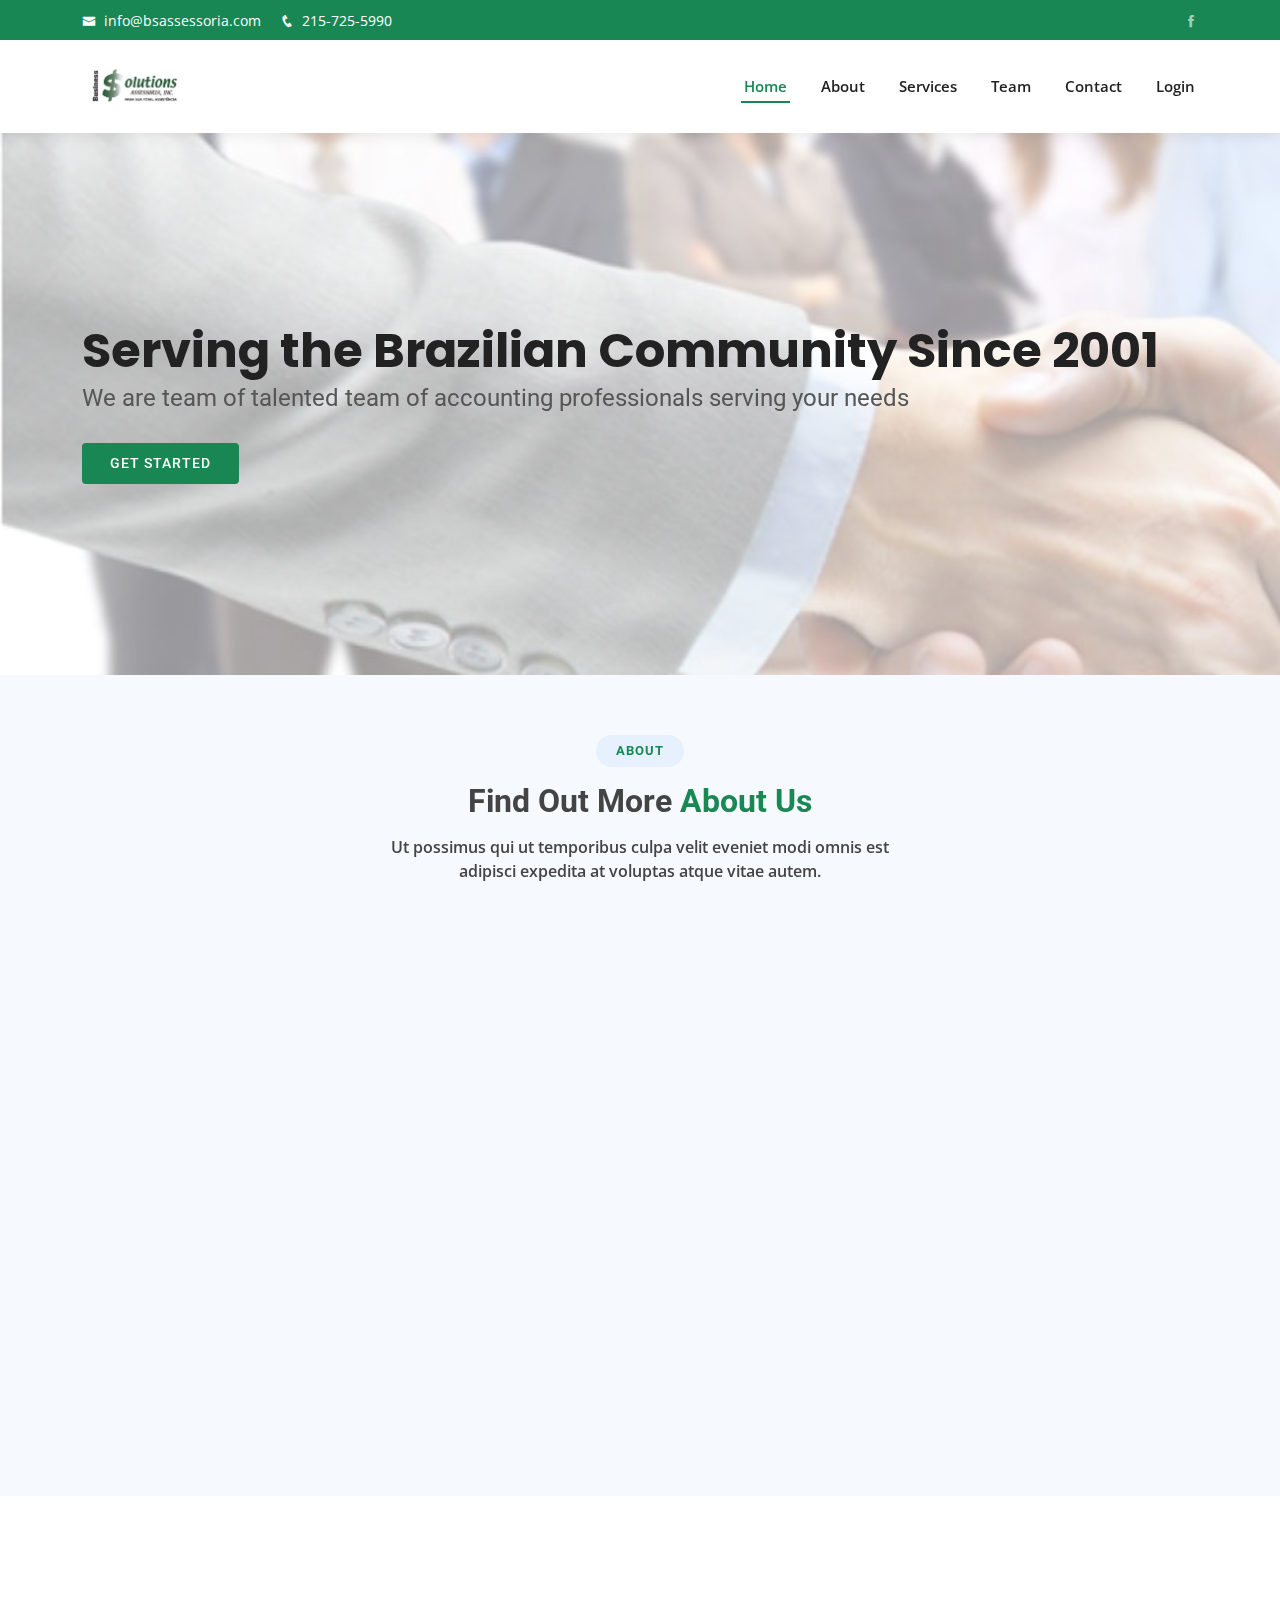
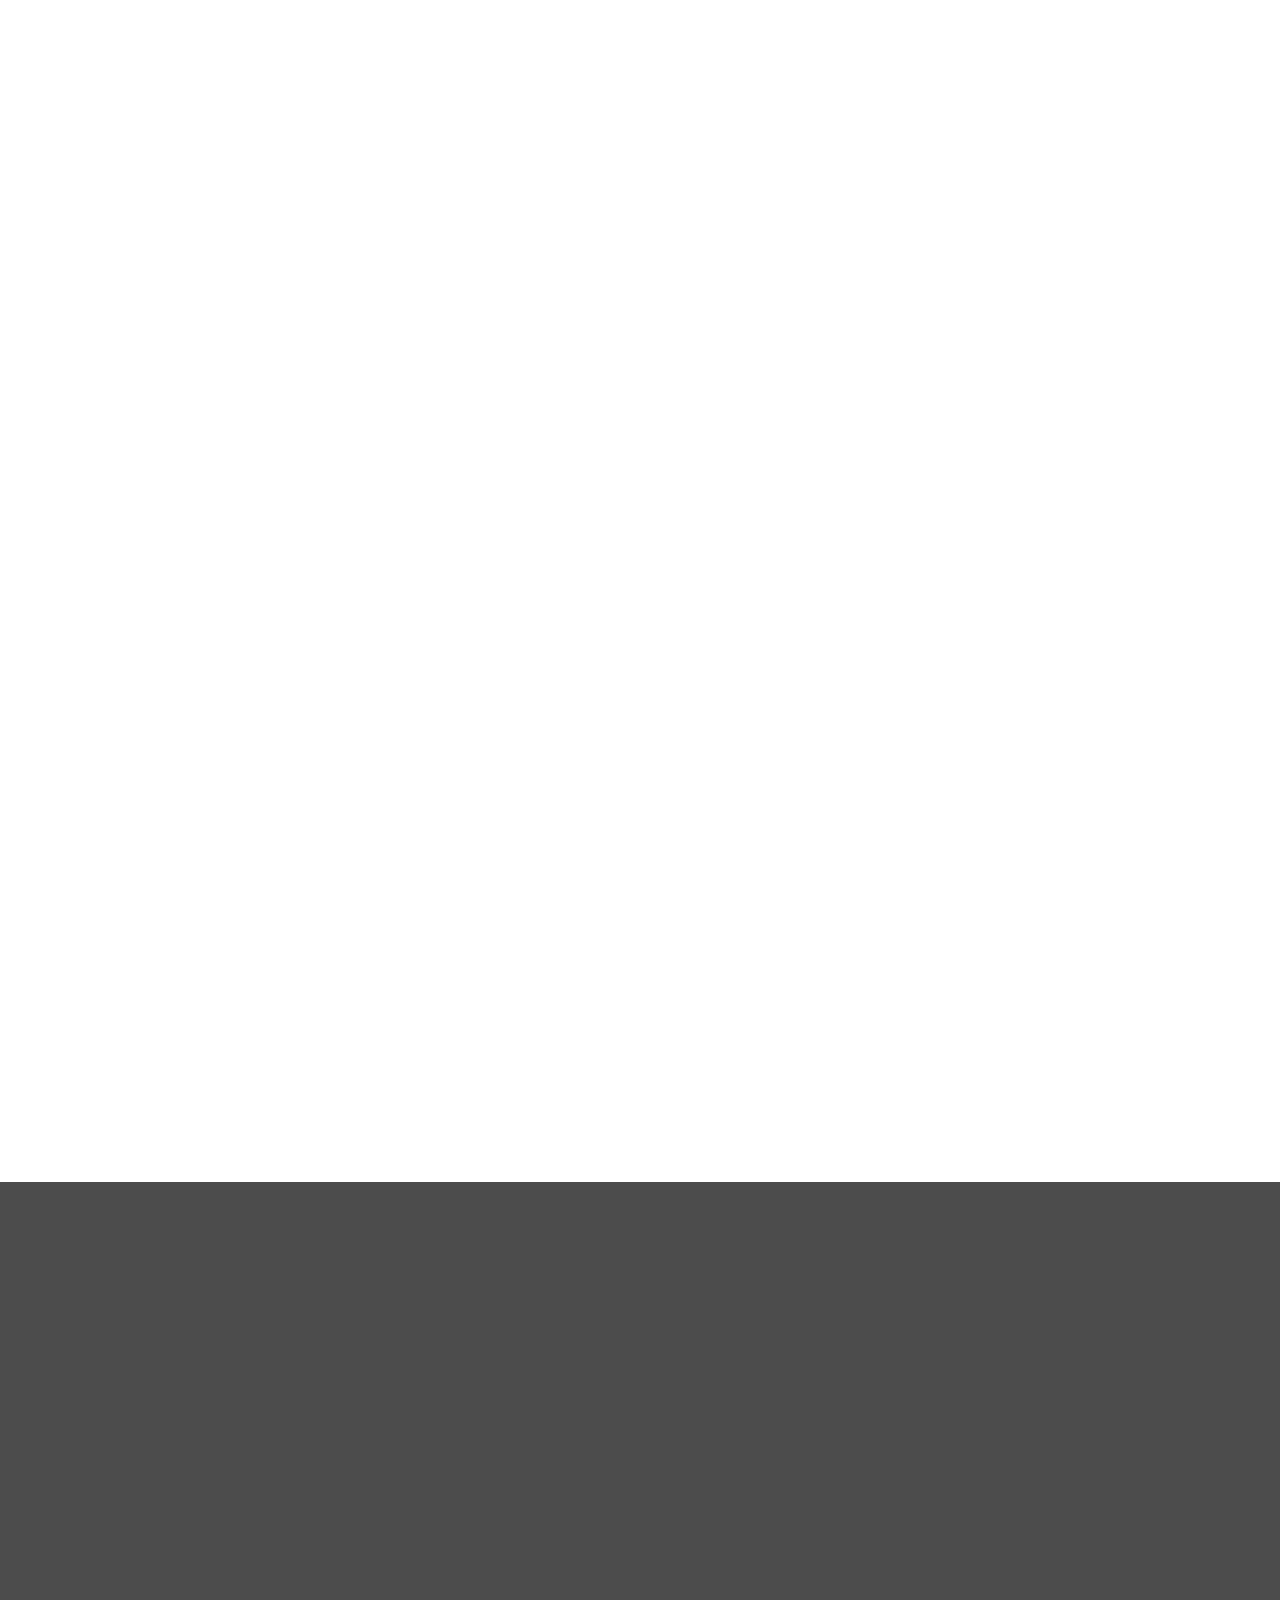
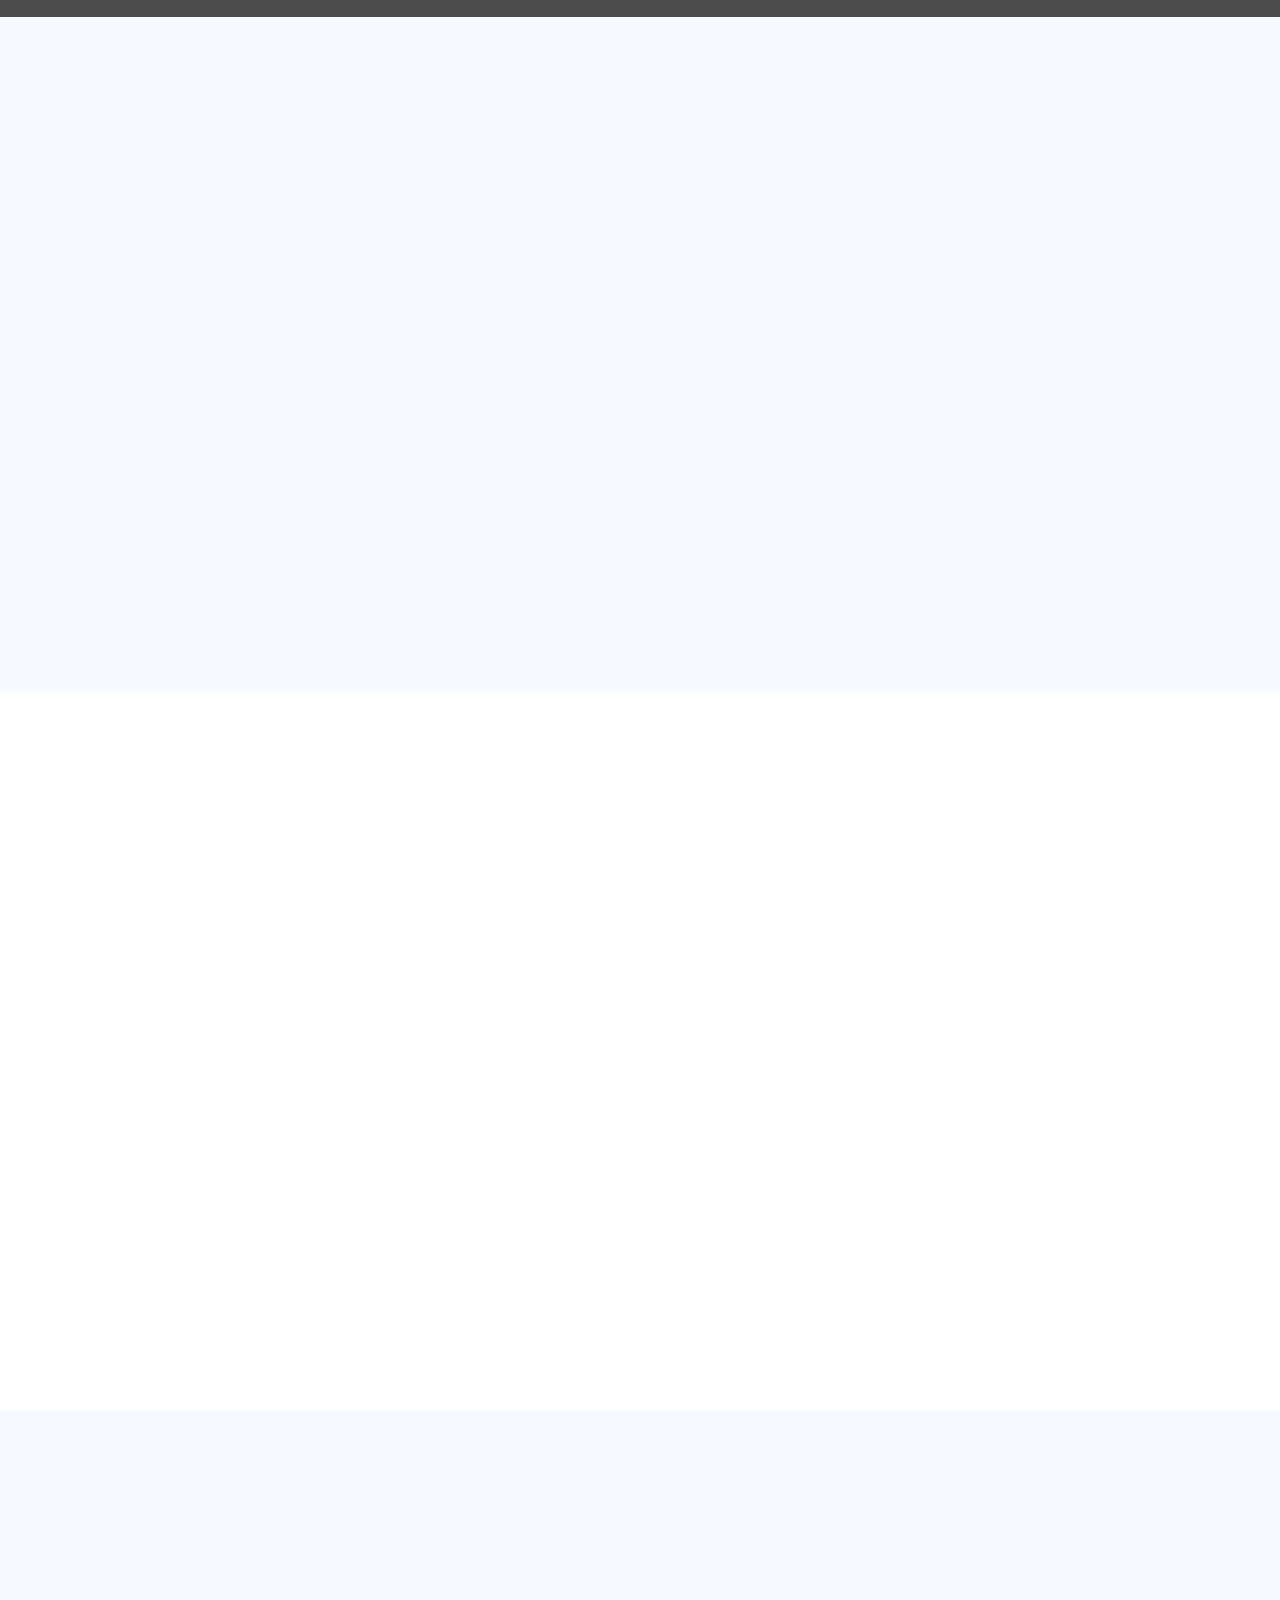
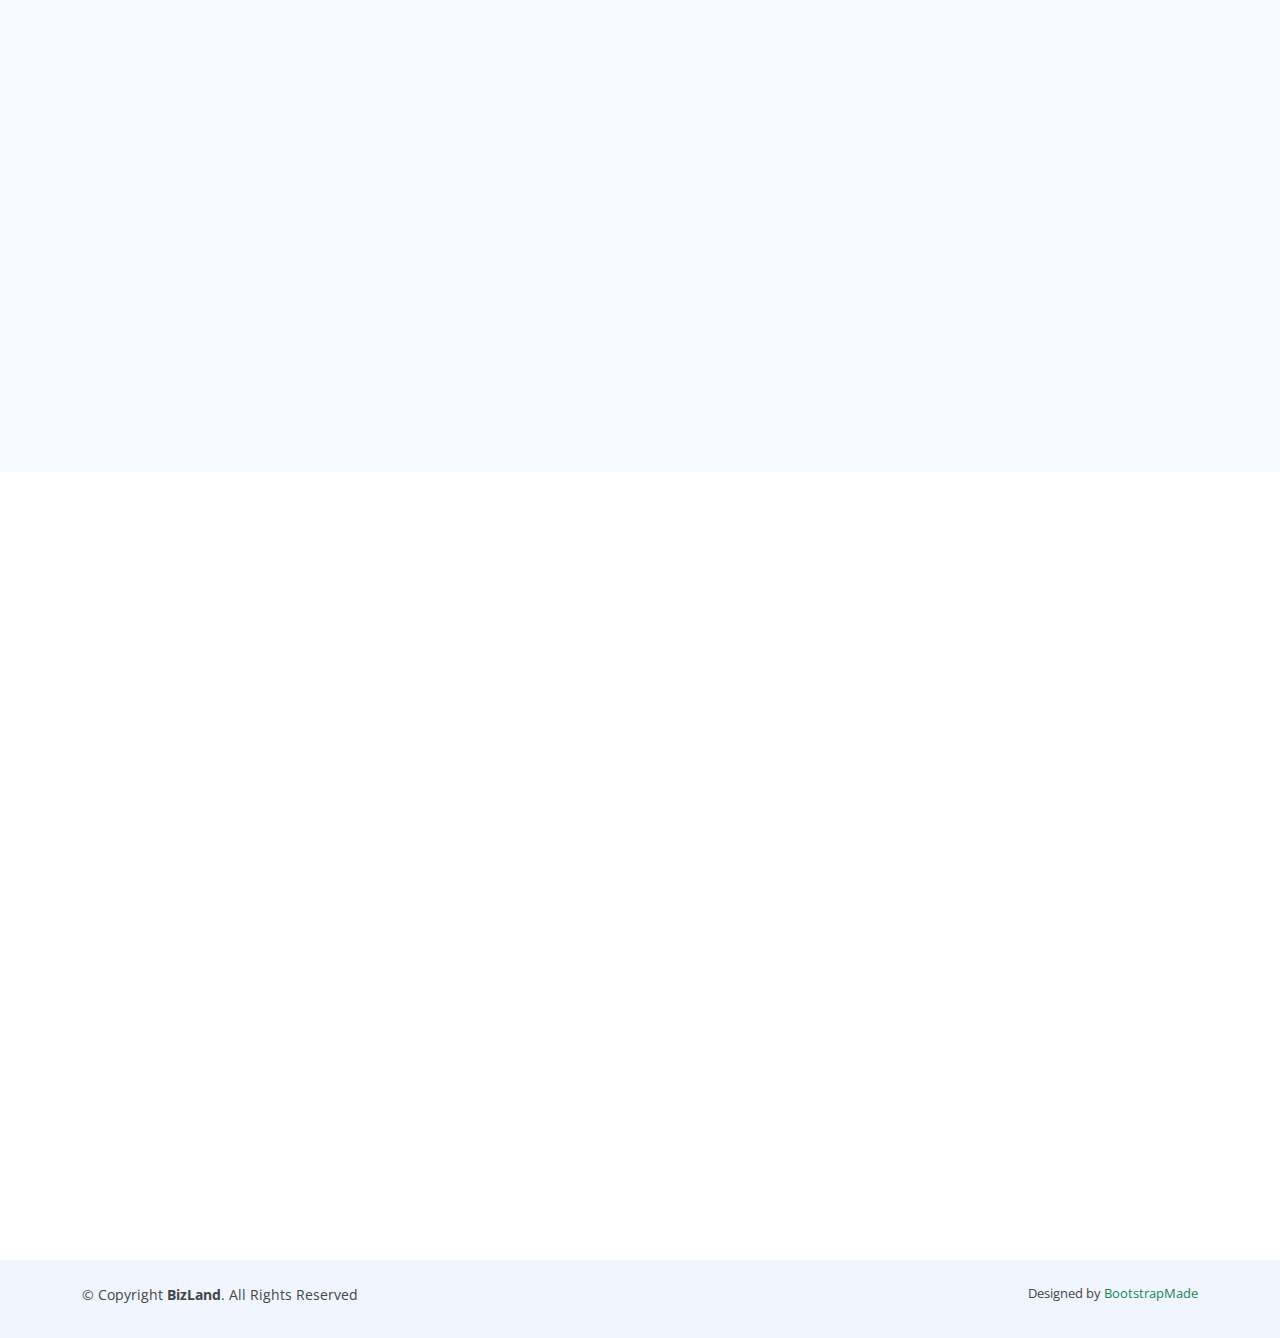
==== commit 7db730f0: "general frontend work, adding services" ====
--- a/src/main/resources/index.html
+++ b/src/main/resources/index.html
@@ -27,18 +27,12 @@
   <!-- Template Main CSS File -->
   <link href="assets/css/style.css" rel="stylesheet">
 
-  <!-- =======================================================
-  * Template Name: BizLand - v2.0.3
-  * Template URL: https://bootstrapmade.com/bizland-bootstrap-business-template/
-  * Author: BootstrapMade.com
-  * License: https://bootstrapmade.com/license/
-  ======================================================== -->
 </head>
 
 <body>
 
   <!-- ======= Top Bar ======= -->
-  <div id="topbar" class="d-none d-lg-flex align-items-center fixed-top bg-success">
+<div id="topbar" class="d-none d-lg-flex align-items-center fixed-top bg-success">
     <div class="container d-flex">
       <div class="contact-info me-auto">
         <i class="icofont-envelope"></i> <a href="mailto:info@bsassessoria.com">info@bsassessoria.com</a>
@@ -50,13 +44,50 @@
     </div>
   </div>
 
+<!--  #############NAVBAR################ -->
+
+<!--  <nav class="navbar navbar-expand-lg navbar-dark bg-white static-top">-->
+<!--    <div class="container">-->
+<!--      <a class="navbar-brand" href="#">-->
+<!--        <img src="src/main/resources/assets/img/bsa/BSA_LOGO_EDIT2.jpg" alt="..." height="100">-->
+<!--      </a>-->
+<!--      <button class="navbar-toggler" type="button" data-bs-toggle="collapse" data-bs-target="#navbarSupportedContent" aria-controls="navbarSupportedContent" aria-expanded="false" aria-label="Toggle navigation">-->
+<!--        <span class="navbar-toggler-icon"></span>-->
+<!--      </button>-->
+<!--      <div class="collapse navbar-collapse" id="navbarSupportedContent">-->
+<!--        <ul class="navbar-nav ms-auto">-->
+<!--          <li class="nav-item">-->
+<!--            <a class="nav-link active text-dark" aria-current="page" href="#">Home</a>-->
+<!--          </li>-->
+<!--          <li class="nav-item">-->
+<!--            <a class="nav-link text-dark" href="#">Link</a>-->
+<!--          </li>-->
+<!--          <li class="nav-item dropdown">-->
+<!--            <a class="nav-link dropdown-toggle text-dark" href="#" id="navbarDropdown" role="button" data-bs-toggle="dropdown" aria-expanded="false">-->
+<!--              Dropdown-->
+<!--            </a>-->
+<!--            <ul class="dropdown-menu dropdown-menu-end" aria-labelledby="navbarDropdown">-->
+<!--              <li><a class="dropdown-item" href="#">Action</a></li>-->
+<!--              <li><a class="dropdown-item" href="#">Another action</a></li>-->
+<!--              <li>-->
+<!--                <hr class="dropdown-divider">-->
+<!--              </li>-->
+<!--              <li><a class="dropdown-item" href="#">Something else here</a></li>-->
+<!--            </ul>-->
+<!--          </li>-->
+<!--        </ul>-->
+<!--      </div>-->
+<!--    </div>-->
+<!--  </nav>-->
+
   <!-- ======= Header ======= -->
   <header id="header" class="fixed-top">
     <div class="container d-flex align-items-center">
 
 <!--      <h1 class="logo me-auto"><a href="index.html">Business Solutions</a></h1>-->
-<!--       Uncomment below if you prefer to use an image logo -->
-       <a href="index.html" class="logo me-auto"><img src="assets/img/bsa/BSA_LOGO_EDIT.jpg" alt="" style="padding-top:0px;"></a>
+       <a href="index.html" class="logo me-auto">
+         <img src="assets/img/bsa/BSA_LOGO_EDIT.jpg" alt="" style="padding-top:0px;">
+       </a>
 <!--      <a href="#about" class="logo me-auto btn-get-started scrollto">Get Started</a>-->
 
 
@@ -274,7 +305,8 @@
           <div class="col-lg-4 col-md-6 d-flex align-items-stretch" data-aos="zoom-in" data-aos-delay="100">
             <div class="icon-box">
               <div class="icon"><i class="bx bxl-dribbble"></i></div>
-              <h4><a href="">Lorem Ipsum</a></h4>
+              <h4><a href="">Income Tax Returns
+              </a></h4>
               <p>Voluptatum deleniti atque corrupti quos dolores et quas molestias excepturi</p>
             </div>
           </div>
@@ -282,7 +314,7 @@
           <div class="col-lg-4 col-md-6 d-flex align-items-stretch mt-4 mt-md-0" data-aos="zoom-in" data-aos-delay="200">
             <div class="icon-box">
               <div class="icon"><i class="bx bx-file"></i></div>
-              <h4><a href="">Sed ut perspiciatis</a></h4>
+              <h4><a href="">General Accounting/Bookkeeping</a></h4>
               <p>Duis aute irure dolor in reprehenderit in voluptate velit esse cillum dolore</p>
             </div>
           </div>
@@ -290,7 +322,7 @@
           <div class="col-lg-4 col-md-6 d-flex align-items-stretch mt-4 mt-lg-0" data-aos="zoom-in" data-aos-delay="300">
             <div class="icon-box">
               <div class="icon"><i class="bx bx-tachometer"></i></div>
-              <h4><a href="">Magni Dolores</a></h4>
+              <h4><a href="">Immigration Services</a></h4>
               <p>Excepteur sint occaecat cupidatat non proident, sunt in culpa qui officia</p>
             </div>
           </div>
@@ -298,7 +330,7 @@
           <div class="col-lg-4 col-md-6 d-flex align-items-stretch mt-4" data-aos="zoom-in" data-aos-delay="100">
             <div class="icon-box">
               <div class="icon"><i class="bx bx-world"></i></div>
-              <h4><a href="">Nemo Enim</a></h4>
+              <h4><a href="">W7 Applications</a></h4>
               <p>At vero eos et accusamus et iusto odio dignissimos ducimus qui blanditiis</p>
             </div>
           </div>
@@ -306,7 +338,7 @@
           <div class="col-lg-4 col-md-6 d-flex align-items-stretch mt-4" data-aos="zoom-in" data-aos-delay="200">
             <div class="icon-box">
               <div class="icon"><i class="bx bx-slideshow"></i></div>
-              <h4><a href="">Dele cardo</a></h4>
+              <h4><a href="">Payroll</a></h4>
               <p>Quis consequatur saepe eligendi voluptatem consequatur dolor consequuntur</p>
             </div>
           </div>
--- a/src/main/resources/assets/css/style.css
+++ b/src/main/resources/assets/css/style.css
@@ -457,6 +457,7 @@
   width: 100%;
   height: 75vh;
   background: url("../img/bsa/headerpng.png") top left;
+  /*background: url("../img/bsa/BSA_LOGO_EDIT.jpg") top left;*/
   background-size: cover;
   position: relative;
 }
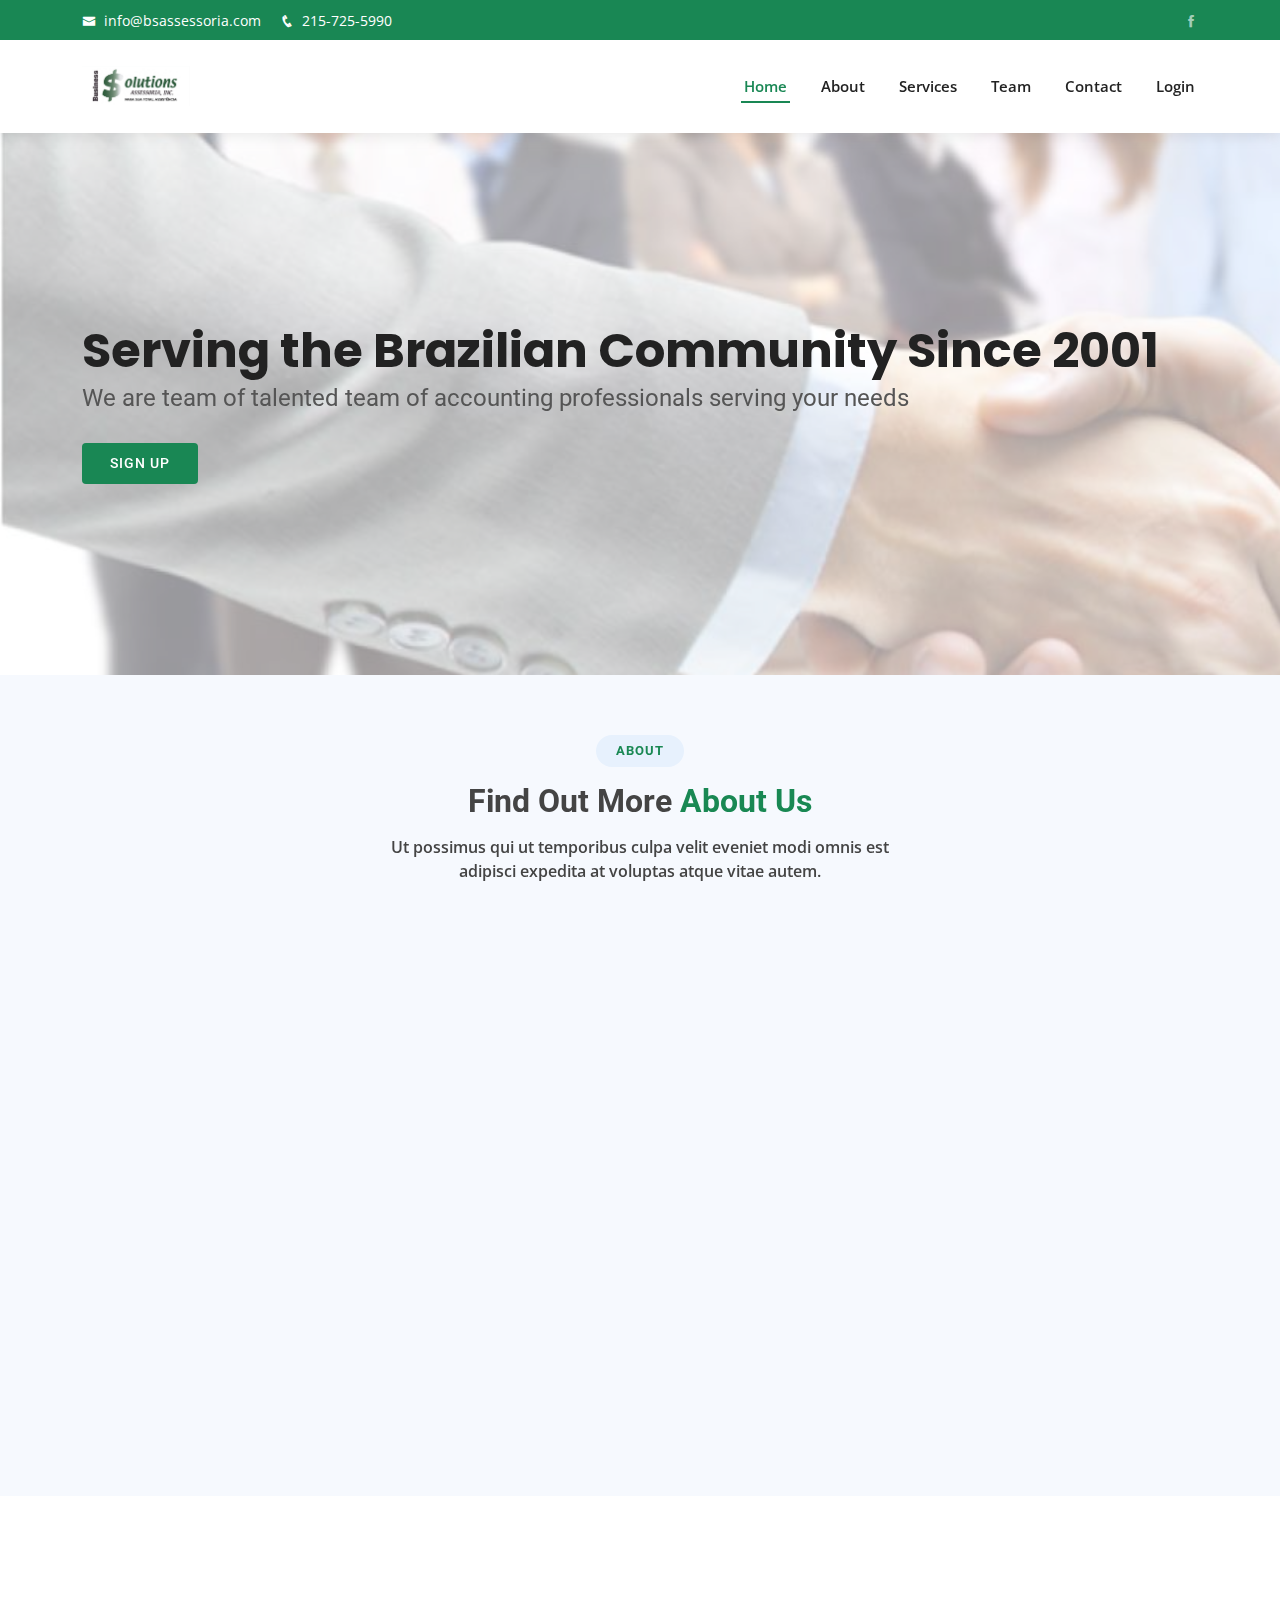
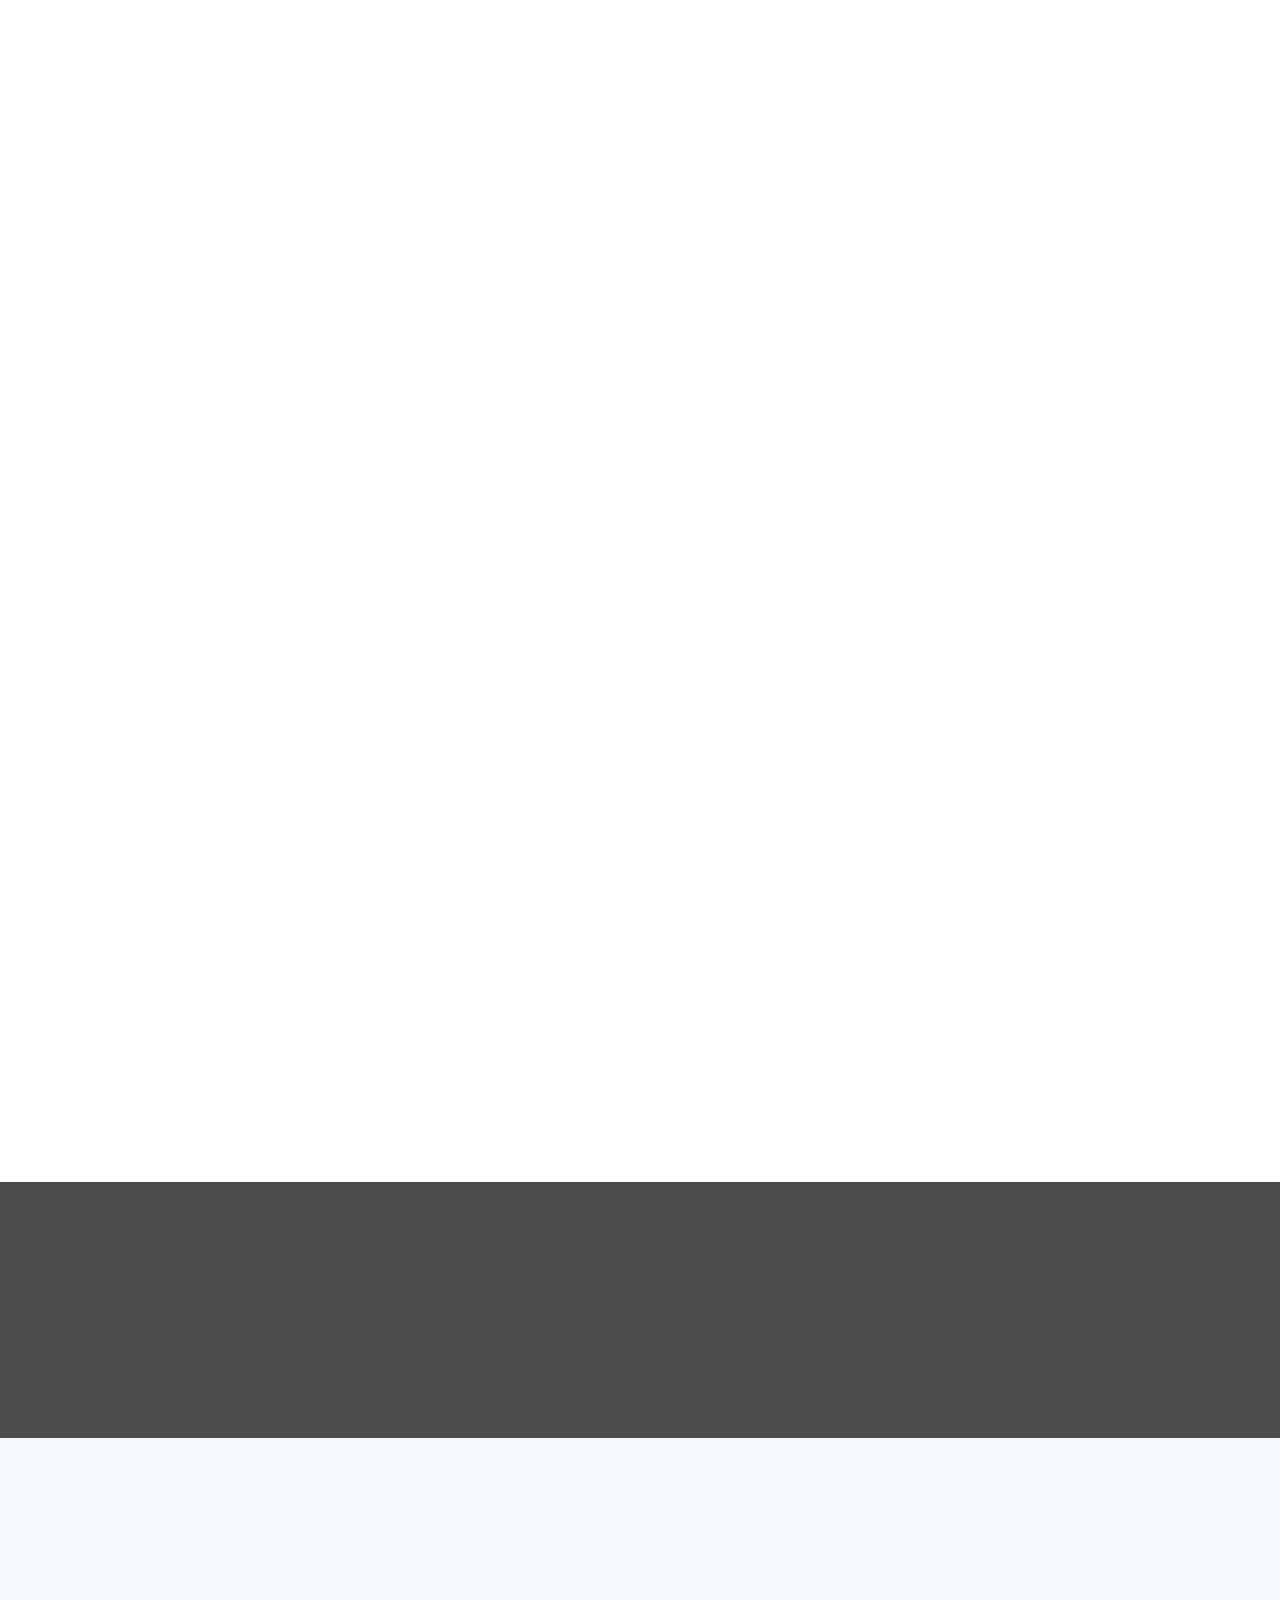
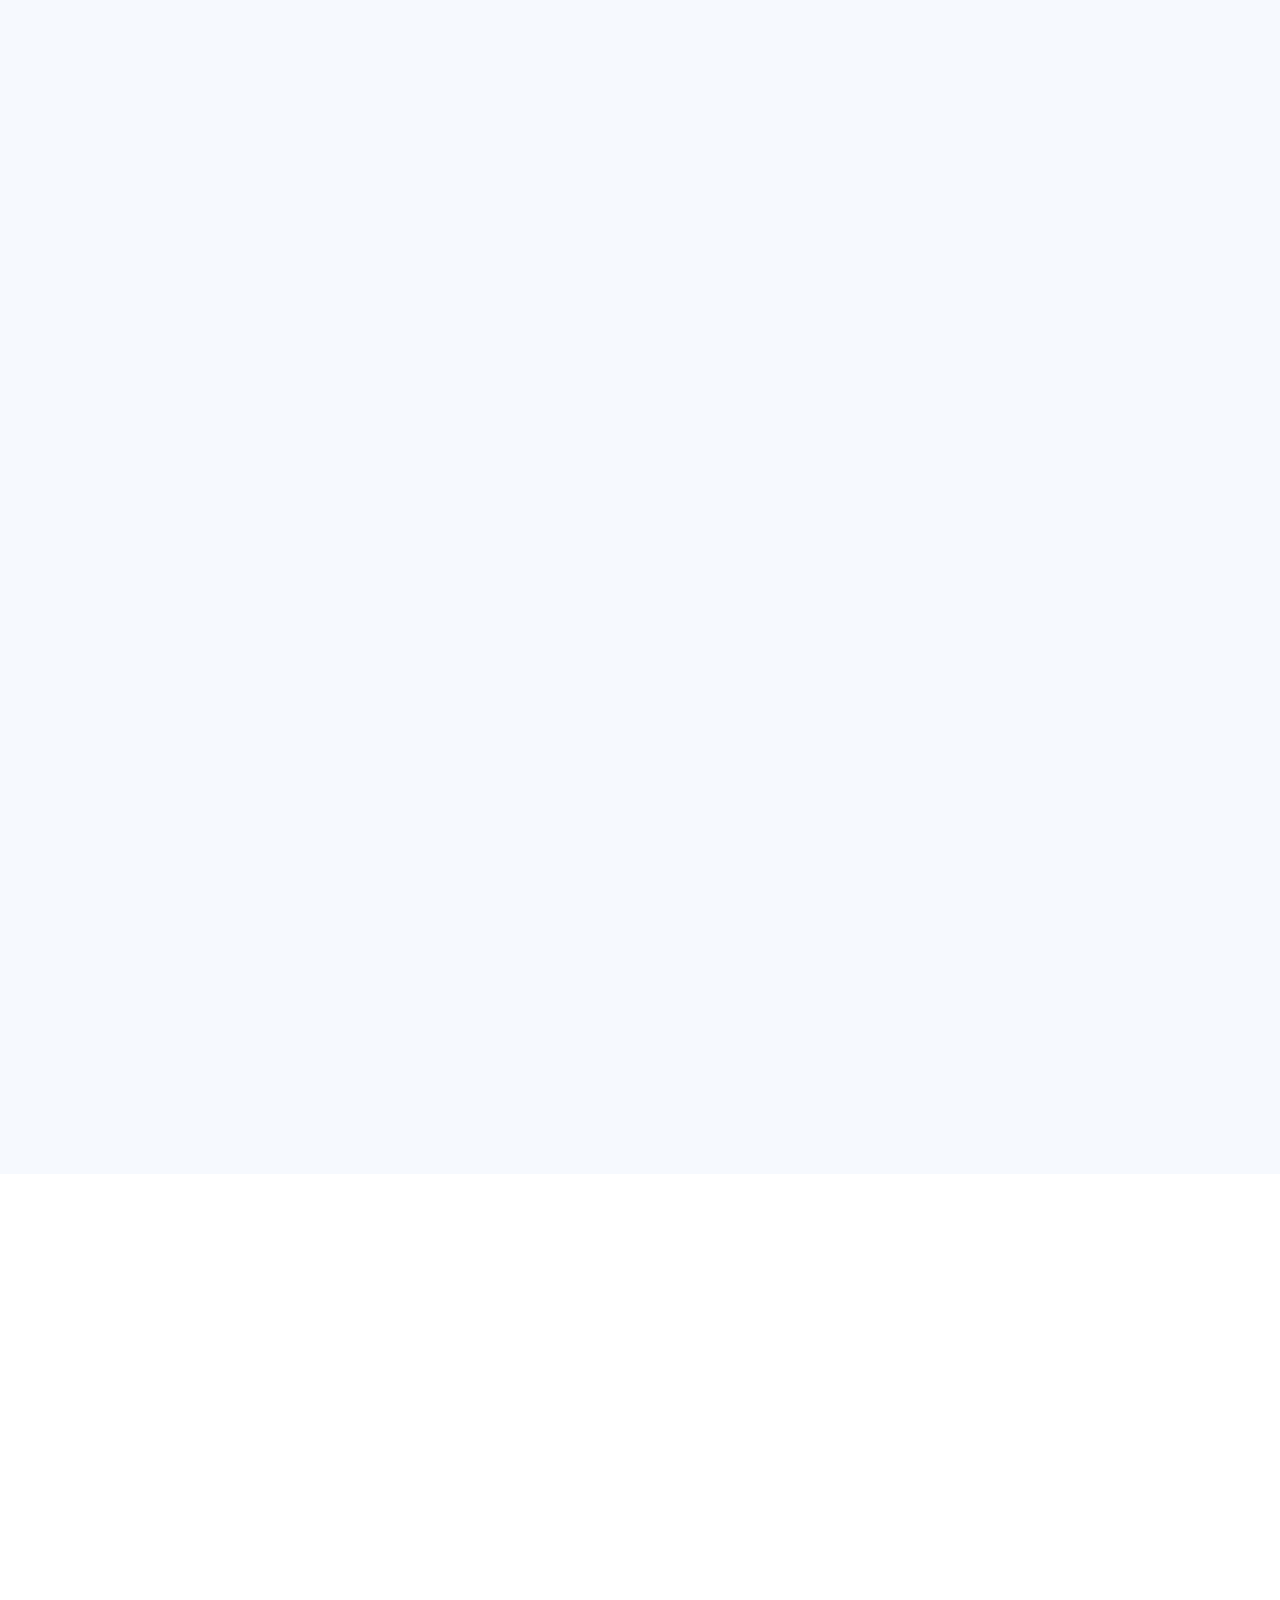
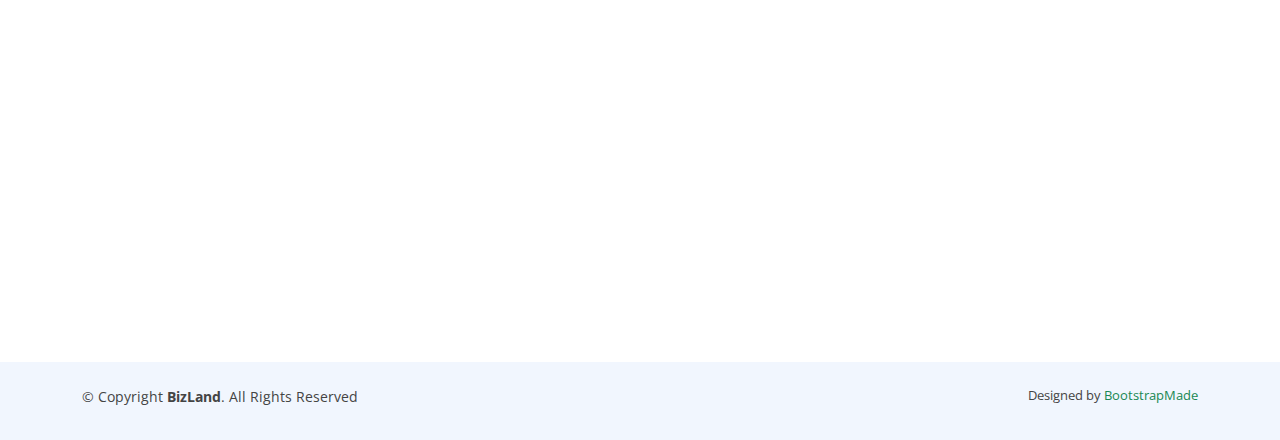
==== commit dfa3d414: "additional front end work" ====
--- a/src/main/resources/index.html
+++ b/src/main/resources/index.html
@@ -112,7 +112,7 @@
       </h1>
       <h2>We are team of talented team of accounting professionals serving your needs</h2>
       <div class="d-flex">
-        <a href="#about" class="btn-get-started scrollto">Get Started</a>
+        <a href="#about" class="btn-get-started scrollto">Sign Up</a>
       </div>
     </div>
   </section><!-- End Hero -->
@@ -346,7 +346,7 @@
           <div class="col-lg-4 col-md-6 d-flex align-items-stretch mt-4" data-aos="zoom-in" data-aos-delay="300">
             <div class="icon-box">
               <div class="icon"><i class="bx bx-arch"></i></div>
-              <h4><a href="">Divera don</a></h4>
+              <h4><a href="">Incorporation Services</a></h4>
               <p>Modi nostrum vel laborum. Porro fugit error sit minus sapiente sit aspernatur</p>
             </div>
           </div>
@@ -359,66 +359,10 @@
     <!-- ======= Testimonials Section ======= -->
     <section id="testimonials" class="testimonials">
       <div class="container" data-aos="zoom-in">
-
-        <div class="owl-carousel testimonials-carousel">
-
-          <div class="testimonial-item">
-            <img src="assets/img/testimonials/testimonials-1.jpg" class="testimonial-img" alt="">
-            <h3>Saul Goodman</h3>
-            <h4>Ceo &amp; Founder</h4>
-            <p>
-              <i class="bx bxs-quote-alt-left quote-icon-left"></i>
-              Proin iaculis purus consequat sem cure digni ssim donec porttitora entum suscipit rhoncus. Accusantium quam, ultricies eget id, aliquam eget nibh et. Maecen aliquam, risus at semper.
-              <i class="bx bxs-quote-alt-right quote-icon-right"></i>
-            </p>
-          </div>
-
-          <div class="testimonial-item">
-            <img src="assets/img/testimonials/testimonials-2.jpg" class="testimonial-img" alt="">
-            <h3>Sara Wilsson</h3>
-            <h4>Designer</h4>
-            <p>
-              <i class="bx bxs-quote-alt-left quote-icon-left"></i>
-              Export tempor illum tamen malis malis eram quae irure esse labore quem cillum quid cillum eram malis quorum velit fore eram velit sunt aliqua noster fugiat irure amet legam anim culpa.
-              <i class="bx bxs-quote-alt-right quote-icon-right"></i>
-            </p>
-          </div>
-
-          <div class="testimonial-item">
-            <img src="assets/img/testimonials/testimonials-3.jpg" class="testimonial-img" alt="">
-            <h3>Jena Karlis</h3>
-            <h4>Store Owner</h4>
-            <p>
-              <i class="bx bxs-quote-alt-left quote-icon-left"></i>
-              Enim nisi quem export duis labore cillum quae magna enim sint quorum nulla quem veniam duis minim tempor labore quem eram duis noster aute amet eram fore quis sint minim.
-              <i class="bx bxs-quote-alt-right quote-icon-right"></i>
-            </p>
-          </div>
-
-          <div class="testimonial-item">
-            <img src="assets/img/testimonials/testimonials-4.jpg" class="testimonial-img" alt="">
-            <h3>Matt Brandon</h3>
-            <h4>Freelancer</h4>
-            <p>
-              <i class="bx bxs-quote-alt-left quote-icon-left"></i>
-              Fugiat enim eram quae cillum dolore dolor amet nulla culpa multos export minim fugiat minim velit minim dolor enim duis veniam ipsum anim magna sunt elit fore quem dolore labore illum veniam.
-              <i class="bx bxs-quote-alt-right quote-icon-right"></i>
-            </p>
-          </div>
-
-          <div class="testimonial-item">
-            <img src="assets/img/testimonials/testimonials-5.jpg" class="testimonial-img" alt="">
-            <h3>John Larson</h3>
-            <h4>Entrepreneur</h4>
-            <p>
-              <i class="bx bxs-quote-alt-left quote-icon-left"></i>
-              Quis quorum aliqua sint quem legam fore sunt eram irure aliqua veniam tempor noster veniam enim culpa labore duis sunt culpa nulla illum cillum fugiat legam esse veniam culpa fore nisi cillum quid.
-              <i class="bx bxs-quote-alt-right quote-icon-right"></i>
-            </p>
-          </div>
-
-        </div>
-
+        <br>
+        <br>
+        <br>
+        <br>
       </div>
     </section><!-- End Testimonials Section -->
 
@@ -628,92 +572,6 @@
 
       </div>
     </section><!-- End Team Section -->
-
-    <!-- ======= Pricing Section ======= -->
-    <section id="pricing" class="pricing">
-      <div class="container" data-aos="fade-up">
-
-        <div class="section-title">
-          <h2>Pricing</h2>
-          <h3>Check our <span>Pricing</span></h3>
-          <p>Ut possimus qui ut temporibus culpa velit eveniet modi omnis est adipisci expedita at voluptas atque vitae autem.</p>
-        </div>
-
-        <div class="row">
-
-          <div class="col-lg-3 col-md-6" data-aos="fade-up" data-aos-delay="100">
-            <div class="box">
-              <h3>Free</h3>
-              <h4><sup>$</sup>0<span> / month</span></h4>
-              <ul>
-                <li>Aida dere</li>
-                <li>Nec feugiat nisl</li>
-                <li>Nulla at volutpat dola</li>
-                <li class="na">Pharetra massa</li>
-                <li class="na">Massa ultricies mi</li>
-              </ul>
-              <div class="btn-wrap">
-                <a href="#" class="btn-buy">Buy Now</a>
-              </div>
-            </div>
-          </div>
-
-          <div class="col-lg-3 col-md-6 mt-4 mt-md-0" data-aos="fade-up" data-aos-delay="200">
-            <div class="box featured">
-              <h3>Business</h3>
-              <h4><sup>$</sup>19<span> / month</span></h4>
-              <ul>
-                <li>Aida dere</li>
-                <li>Nec feugiat nisl</li>
-                <li>Nulla at volutpat dola</li>
-                <li>Pharetra massa</li>
-                <li class="na">Massa ultricies mi</li>
-              </ul>
-              <div class="btn-wrap">
-                <a href="#" class="btn-buy">Buy Now</a>
-              </div>
-            </div>
-          </div>
-
-          <div class="col-lg-3 col-md-6 mt-4 mt-lg-0" data-aos="fade-up" data-aos-delay="300">
-            <div class="box">
-              <h3>Developer</h3>
-              <h4><sup>$</sup>29<span> / month</span></h4>
-              <ul>
-                <li>Aida dere</li>
-                <li>Nec feugiat nisl</li>
-                <li>Nulla at volutpat dola</li>
-                <li>Pharetra massa</li>
-                <li>Massa ultricies mi</li>
-              </ul>
-              <div class="btn-wrap">
-                <a href="#" class="btn-buy">Buy Now</a>
-              </div>
-            </div>
-          </div>
-
-          <div class="col-lg-3 col-md-6 mt-4 mt-lg-0" data-aos="fade-up" data-aos-delay="400">
-            <div class="box">
-              <span class="advanced">Advanced</span>
-              <h3>Ultimate</h3>
-              <h4><sup>$</sup>49<span> / month</span></h4>
-              <ul>
-                <li>Aida dere</li>
-                <li>Nec feugiat nisl</li>
-                <li>Nulla at volutpat dola</li>
-                <li>Pharetra massa</li>
-                <li>Massa ultricies mi</li>
-              </ul>
-              <div class="btn-wrap">
-                <a href="#" class="btn-buy">Buy Now</a>
-              </div>
-            </div>
-          </div>
-
-        </div>
-
-      </div>
-    </section><!-- End Pricing Section -->
 
     <!-- ======= Frequently Asked Questions Section ======= -->
     <section id="faq" class="faq section-bg">
